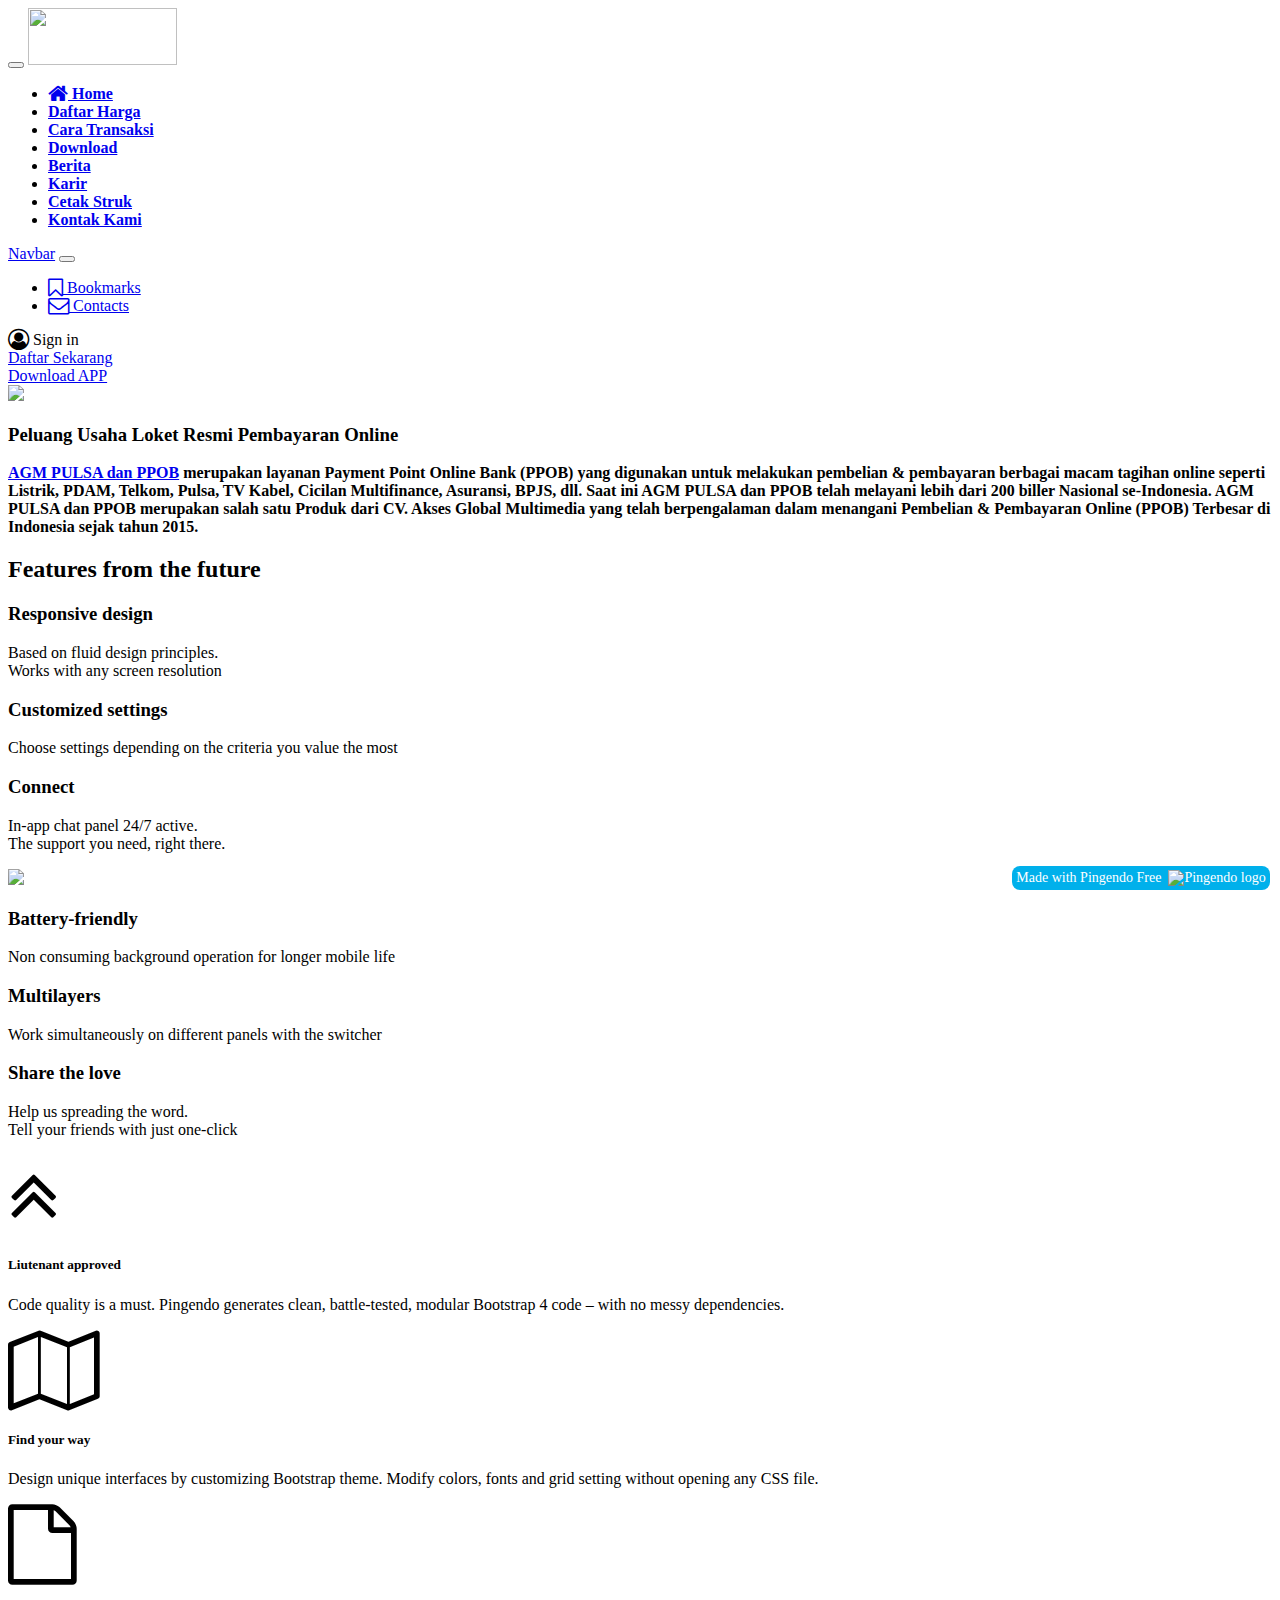
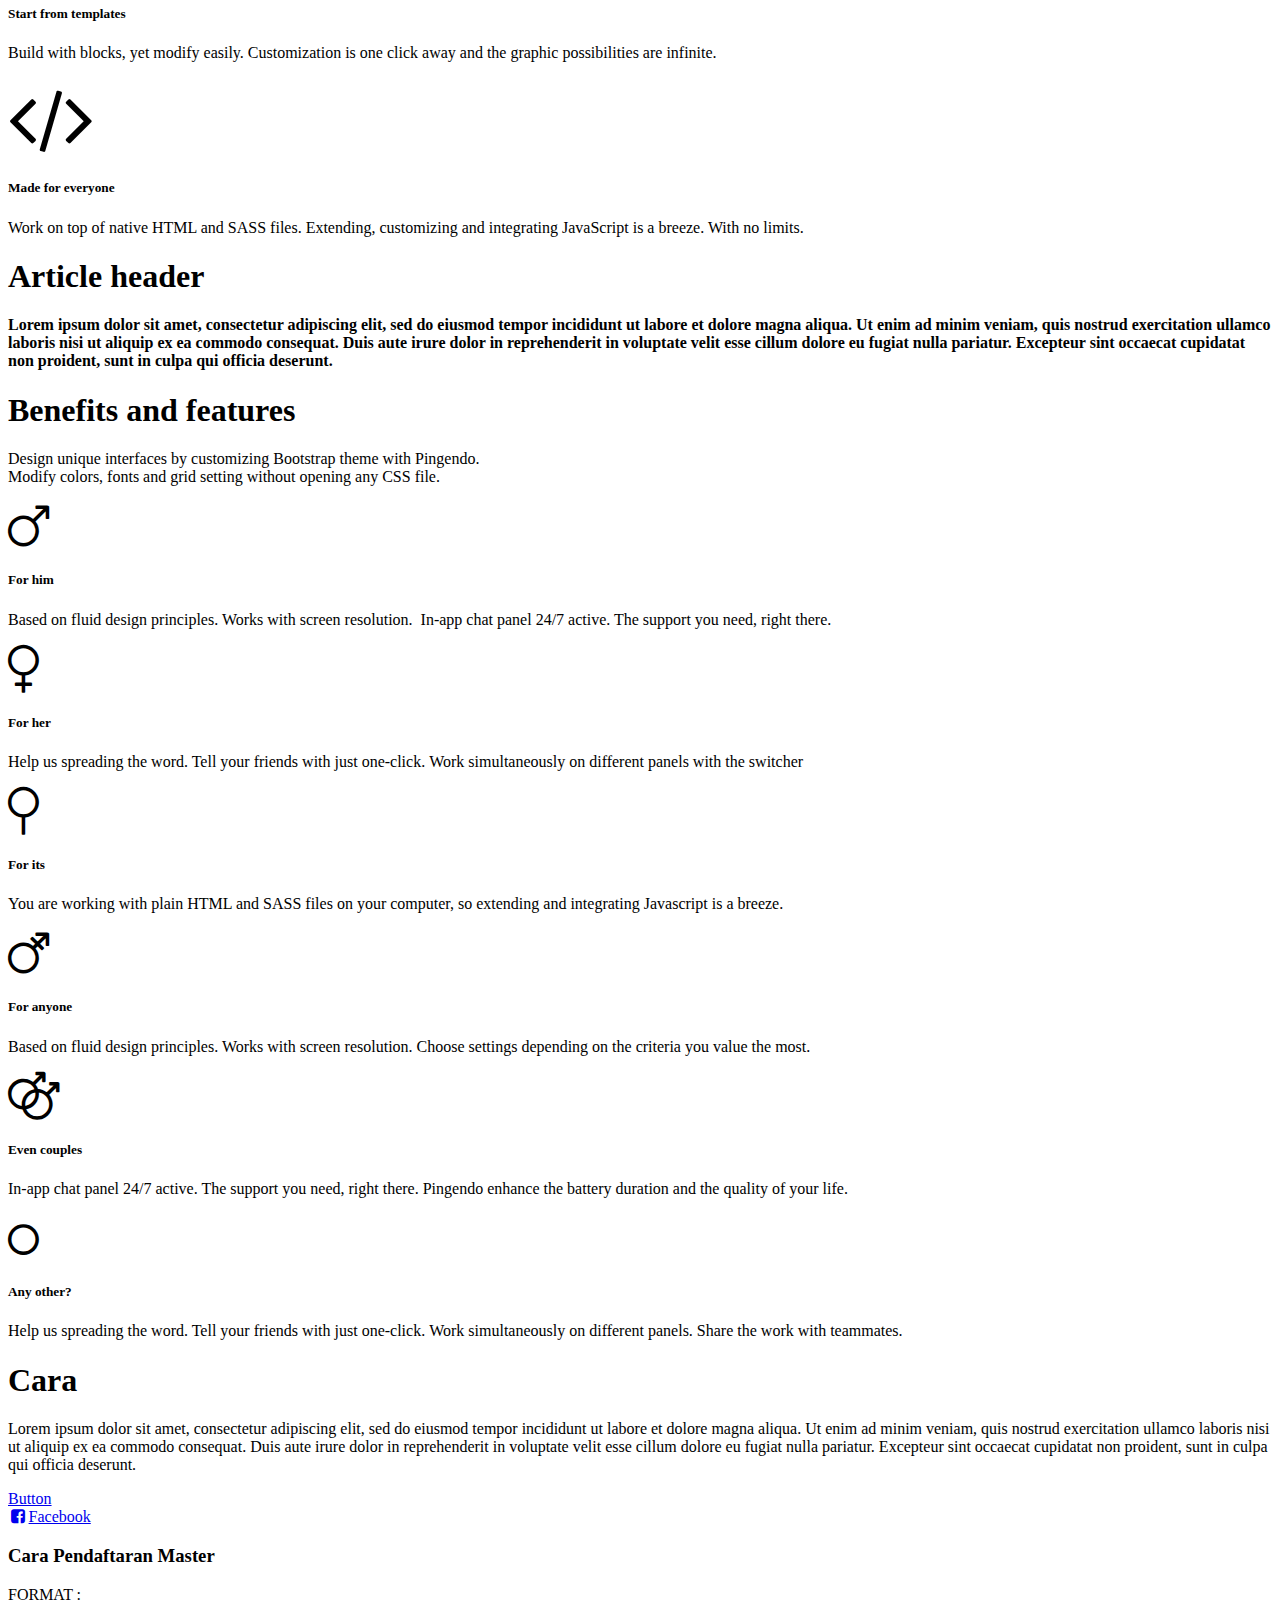
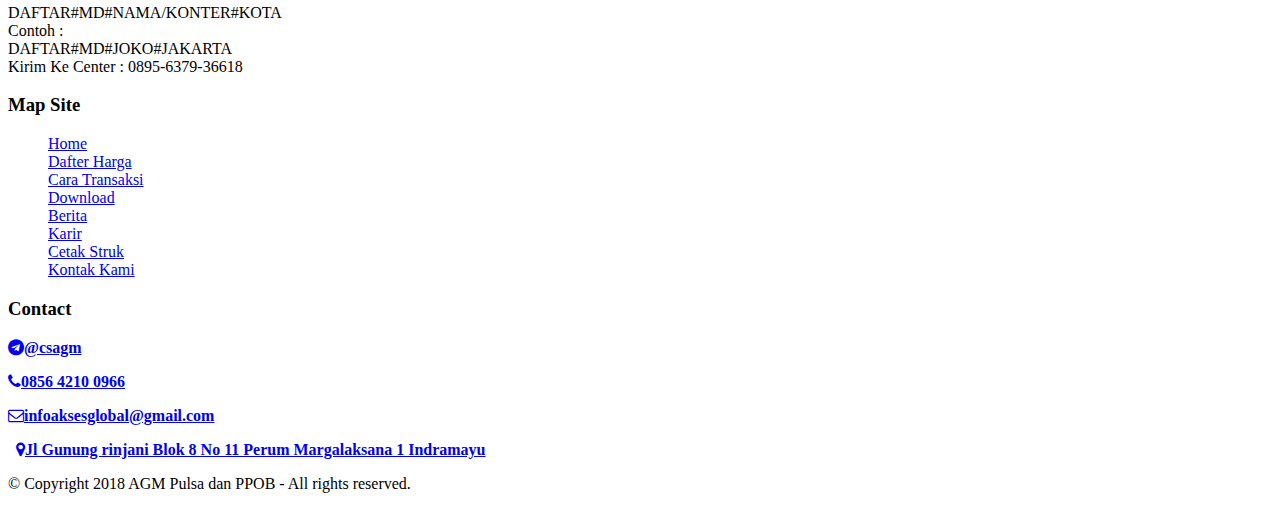
==== index.html @ 36086adc "Add files via upload" ====
<!DOCTYPE html>
<html>

<head>
  <meta charset="utf-8">
  <meta name="viewport" content="width=device-width, initial-scale=1">
  <link rel="stylesheet" href="https://cdnjs.cloudflare.com/ajax/libs/font-awesome/4.7.0/css/font-awesome.min.css" type="text/css">
  <link rel="stylesheet" href="theme.css" type="text/css">
  <link rel="icon" href="upload/favicon.ico">
  <title>AGM Pulsa dan PPOB | Agen Pulsa dan PPOB Murah Harga H2H</title>
  <meta name="keywords" content="agm pulsa dan ppob,multi chip,peluang usaha"> </head>

<body>
  <nav class="navbar navbar-expand-md bg-secondary border fixed-top navbar-dark">
    <div class="container">
      <button class="navbar-toggler navbar-toggler-right" type="button" data-toggle="collapse" data-target="#navbarSupportedContent">
        <span class="navbar-toggler-icon"></span>
      </button>
      <a class="navbar-brand" href="index.html">
        <img src="upload/logo.png" width="149" height="57" class="d-inline-block align-top" alt=""> </a>
      <div class="collapse navbar-collapse justify-content-start" id="navbarSupportedContent">
        <ul class="navbar-nav ml-auto p-2">
          <b>
            <li class="nav-item">
              <a class="nav-link text-white" href="index.html">
                <i class="fa fa-home fa-lg"></i>
                <b>Home</b>
              </a>
            </li>
          </b>
          <b>
            <li class="nav-item">
              <a class="nav-link " href="#">
                <b>Daftar Harga</b>
              </a>
            </li>
          </b>
          <b>
            <li class="nav-item">
              <a class="nav-link" href="#">
                <b>Cara Transaksi</b>
              </a>
            </li>
          </b>
          <b>
            <li class="nav-item">
              <a class="nav-link" href="#">
                <b>Download</b>
              </a>
            </li>
          </b>
          <b>
            <li class="nav-item">
              <a class="nav-link" href="#">
                <b>Berita</b>
              </a>
            </li>
          </b>
          <b>
            <li class="nav-item">
              <a class="nav-link" href="#">
                <b>Karir</b>
              </a>
            </li>
          </b>
          <b>
            <li class="nav-item">
              <a class="nav-link" href="#">
                <b>Cetak Struk</b>
              </a>
            </li>
          </b>
          <b>
            <li class="nav-item">
              <a class="nav-link" href="#">
                <b>Kontak Kami</b>
              </a>
            </li>
          </b>
        </ul>
      </div>
    </div>
  </nav>
  <nav class="navbar navbar-expand-md bg-primary navbar-dark">
    <div class="container">
      <a class="navbar-brand" href="#">Navbar</a>
      <button class="navbar-toggler navbar-toggler-right" type="button" data-toggle="collapse" data-target="#navbar2SupportedContent">
        <span class="navbar-toggler-icon"></span>
      </button>
      <div class="collapse navbar-collapse text-center justify-content-end" id="navbar2SupportedContent">
        <ul class="navbar-nav">
          <li class="nav-item">
            <a class="nav-link" href="#">
              <i class="fa d-inline fa-lg fa-bookmark-o"></i> Bookmarks</a>
          </li>
          <li class="nav-item">
            <a class="nav-link" href="#">
              <i class="fa d-inline fa-lg fa-envelope-o"></i> Contacts</a>
          </li>
        </ul>
        <a class="btn navbar-btn btn-primary ml-2 text-white">
          <i class="fa d-inline fa-lg fa-user-circle-o"></i> Sign in</a>
      </div>
    </div>
  </nav>
  <div class="text-center h-50 w-100 p-5" style="background-image: url('upload/cover_event.jpg'); background-position:left center; background-size:cover;background-repeat:repeat-y;"></div>
  <div class="py-5">
    <div class="container">
      <div class="row">
        <div class="col-md-6 p-2">
          <a href="#" class="btn btn-secondary w-100 mx-auto btn-lg">Daftar Sekarang</a>
        </div>
        <div class="col-md-6 p-2">
          <a href="#" class="btn btn-lg btn-primary w-100 mx-auto">Download APP</a>
        </div>
      </div>
    </div>
  </div>
  <div class="py-5">
    <div class="container">
      <div class="row">
        <div class="col-md-5 order-2 order-md-1">
          <img class="img-fluid d-block" src="upload/agm_pulsa.jpg"> </div>
        <div class="col-md-7 order-1 order-md-2">
          <h3 class="text-secondary">
            <b>
              <b> Peluang Usaha Loket Resmi Pembayaran Online</b>
            </b>
          </h3>
          <p class="my-3">
            <b class="">
              <b>
                <a href="index.html">AGM PULSA dan PPOB</a>
              </b> merupakan layanan Payment Point Online Bank (PPOB) yang digunakan untuk melakukan pembelian &amp; pembayaran berbagai macam tagihan online seperti Listrik, PDAM, Telkom, Pulsa, TV Kabel, Cicilan Multifinance, Asuransi, BPJS, dll. Saat ini
              AGM PULSA dan PPOB telah melayani lebih dari 200 biller Nasional se-Indonesia. AGM PULSA dan PPOB merupakan salah satu Produk dari CV. Akses Global Multimedia yang telah berpengalaman dalam menangani Pembelian &amp; Pembayaran Online (PPOB)
              Terbesar di Indonesia sejak tahun 2015.</b>
          </p>
        </div>
      </div>
    </div>
  </div>
  <div class="py-5 bg-light">
    <div class="container">
      <div class="row">
        <div class="col-md-12 text-center">
          <h2 class="pb-4 text-secondary">
            <b>Features from the future</b>
          </h2>
        </div>
      </div>
      <div class="row">
        <div class="align-self-center text-md-right text-center col-md-4">
          <h3 class="text-primary">Responsive design</h3>
          <p class="mb-5">Based on fluid design principles.
            <br>Works with any screen resolution</p>
          <h3 class="text-primary">Customized settings</h3>
          <p class="mb-5">Choose settings depending on the criteria you value the most</p>
          <h3 class="text-primary">Connect</h3>
          <p class="">In-app chat panel 24/7 active.
            <br>The support you need, right there.</p>
        </div>
        <div class="my-3 col-md-4">
          <img class="img-fluid d-block ml-1 mx-auto" src="upload/iphone_features.png"> </div>
        <div class="align-self-center text-md-left text-center col-md-4">
          <h3 class="text-primary">Battery-friendly</h3>
          <p class="mb-5">Non consuming background operation for longer mobile life</p>
          <h3 class="text-primary">Multilayers</h3>
          <p class="mb-5">Work simultaneously on different panels with the switcher</p>
          <h3 class="text-primary">Share the love</h3>
          <p>Help us spreading the word.
            <br>Tell your friends with just one-click</p>
        </div>
      </div>
    </div>
  </div>
  <div class="py-5 bg-light">
    <div class="container">
      <div class="row">
        <div class="py-5 col-md-6">
          <div class="row">
            <div class="text-center col-4">
              <i class="d-block mx-auto fa fa-5x fa-angle-double-up"></i>
            </div>
            <div class="col-8">
              <h5 class="mb-3 text-primary">
                <b>Liutenant approved</b>
              </h5>
              <p class="my-1">Code quality is a must. Pingendo generates clean, battle-tested, modular Bootstrap 4 code – with no messy dependencies. </p>
            </div>
          </div>
        </div>
        <div class="py-5 col-md-6">
          <div class="row">
            <div class="text-center col-4">
              <i class="d-block mx-auto fa fa-5x fa-map-o"></i>
            </div>
            <div class="col-8">
              <h5 class="mb-3 text-primary">
                <b>Find your way</b>
              </h5>
              <p class="my-1">Design unique interfaces by customizing Bootstrap theme. Modify colors, fonts and grid setting without opening any CSS file. </p>
            </div>
          </div>
        </div>
      </div>
      <div class="row">
        <div class="py-5 col-md-6">
          <div class="row">
            <div class="text-center col-4">
              <i class="d-block mx-auto fa fa-5x fa-file-o"></i>
            </div>
            <div class="col-8">
              <h5 class="mb-3 text-primary">
                <b>Start from templates</b>
              </h5>
              <p class="my-1">Build with blocks, yet modify easily. Customization is one click away and the graphic possibilities are infinite. </p>
            </div>
          </div>
        </div>
        <div class="py-5 col-md-6">
          <div class="row">
            <div class="text-center col-4">
              <i class="d-block mx-auto fa fa-5x fa-code"></i>
            </div>
            <div class="col-8">
              <h5 class="mb-3 text-primary">
                <b>Made for everyone</b>
              </h5>
              <p class="my-1">Work on top of native HTML and SASS files. Extending, customizing and integrating JavaScript is a breeze. With no limits. </p>
            </div>
          </div>
        </div>
      </div>
    </div>
  </div>
  <div class="py-5 text-center text-dark" style="background-size:cover;background-image: url('upload/cover_event.jpg');background-position:left bottom;">
    <div class="container">
      <div class="row">
        <div class="col-md-12">
          <div class="row">
            <div class="col-md-12">
              <h1 class="text-capitalize text-white">
                <b>Article header</b>
              </h1>
              <p class="text-white">
                <b>Lorem ipsum dolor sit amet, consectetur adipiscing elit, sed do eiusmod tempor incididunt ut labore et dolore magna aliqua. Ut enim ad minim veniam, quis nostrud exercitation ullamco laboris nisi ut aliquip ex ea commodo consequat. Duis
                  aute irure dolor in reprehenderit in voluptate velit esse cillum dolore eu fugiat nulla pariatur. Excepteur sint occaecat cupidatat non proident, sunt in culpa qui officia deserunt.</b>
              </p>
            </div>
          </div>
        </div>
      </div>
    </div>
  </div>
  <div class="py-5 bg-light">
    <div class="container">
      <div class="row text-center">
        <div class="col-md-12">
          <h1 class="mb-4 text-primary">Benefits and features</h1>
          <p class="lead">Design unique interfaces by customizing Bootstrap theme with Pingendo.
            <br>Modify colors, fonts and grid setting without opening any CSS file.</p>
          <div class="row text-left mt-5">
            <div class="col-md-4 my-3">
              <div class="row mb-3">
                <div class="text-center col-2">
                  <i class="d-block mx-auto fa fa-3x fa-mars"></i>
                </div>
                <div class="align-self-center col-10">
                  <h5 class="text-secondary">
                    <b>For him</b>
                  </h5>
                </div>
              </div>
              <p>Based on fluid design principles. Works with screen resolution. &nbsp;In-app chat panel 24/7 active. The support you need, right there.</p>
            </div>
            <div class="col-md-4 my-3">
              <div class="row mb-3">
                <div class="text-center col-2">
                  <i class="d-block mx-auto fa fa-3x fa-venus"></i>
                </div>
                <div class="align-self-center col-10">
                  <h5 class="text-secondary">
                    <b>For her</b>
                  </h5>
                </div>
              </div>
              <p>Help us spreading the word. Tell your friends with just one-click.&nbsp;Work simultaneously on different panels with the switcher</p>
            </div>
            <div class="col-md-4 my-3">
              <div class="row mb-3">
                <div class="text-center col-2">
                  <i class="d-block mx-auto fa fa-3x fa-neuter"></i>
                </div>
                <div class="align-self-center col-10">
                  <h5 class="text-secondary">
                    <b>For its</b>
                  </h5>
                </div>
              </div>
              <p>You are working with plain HTML and SASS files on your computer, so extending and integrating Javascript is a breeze.</p>
            </div>
            <div class="col-md-4 my-3">
              <div class="row mb-3">
                <div class="text-center col-2">
                  <i class="d-block mx-auto fa fa-3x fa-mars-stroke"></i>
                </div>
                <div class="align-self-center col-10">
                  <h5 class="text-secondary">
                    <b>For anyone</b>
                  </h5>
                </div>
              </div>
              <p>Based on fluid design principles. Works with screen resolution.&nbsp;Choose settings depending on the criteria you value the most.</p>
            </div>
            <div class="col-md-4 my-3">
              <div class="row mb-3">
                <div class="text-center col-2">
                  <i class="d-block mx-auto fa fa-3x fa-mars-double"></i>
                </div>
                <div class="align-self-center col-10">
                  <h5 class="text-secondary">
                    <b>Even couples</b>
                  </h5>
                </div>
              </div>
              <p>In-app chat panel 24/7 active. The support you need, right there. Pingendo enhance the battery duration and the quality of your life.&nbsp;</p>
            </div>
            <div class="col-md-4 my-3">
              <div class="row mb-3">
                <div class="text-center col-2">
                  <i class="d-block mx-auto fa fa-3x fa-genderless"></i>
                </div>
                <div class="align-self-center col-10">
                  <h5 class="text-secondary">
                    <b>Any other?</b>
                  </h5>
                </div>
              </div>
              <p>Help us spreading the word. Tell your friends with just one-click.&nbsp;Work simultaneously on different panels. Share the work with teammates.</p>
            </div>
          </div>
        </div>
      </div>
    </div>
  </div>
  <div class="py-5 text-center bg-hitamdasar">
    <div class="container">
      <div class="row">
        <div class="col-md-12">
          <div class="row">
            <div class="col-md-12">
              <h1 class="text-light">Cara&nbsp;</h1>
              <p class="text-light">Lorem ipsum dolor sit amet, consectetur adipiscing elit, sed do eiusmod tempor incididunt ut labore et dolore magna aliqua. Ut enim ad minim veniam, quis nostrud exercitation ullamco laboris nisi ut aliquip ex ea commodo consequat. Duis
                aute irure dolor in reprehenderit in voluptate velit esse cillum dolore eu fugiat nulla pariatur. Excepteur sint occaecat cupidatat non proident, sunt in culpa qui officia deserunt.</p>
              <div class="col-md-12">
                <a href="#" class="btn btn-outline-primary">Button</a>
              </div>
            </div>
          </div>
          <div class="row">
            <div class="">
              <a class="btn btn-secondary" href="#">
                <i class="fa fa-fw fa-facebook-square"></i>Facebook </a>
            </div>
            <div class="col-md-3"></div>
            <div class="col-md-3"></div>
            <div class="col-md-3"></div>
          </div>
        </div>
      </div>
    </div>
  </div>
  <div class="bg-hitamdasar">
    <div class="container">
      <div class="row">
        <div class="p-4 col-md-4">
          <h3 class="mb-4 text-white" contenteditable="true">
            <b>Cara Pendaftaran Master</b>
          </h3>
          <p class="text-white">
            <sp>FORMAT :&nbsp;
              <br>DAFTAR#MD#NAMA/KONTER#KOTA&nbsp;
              <br>Contoh :
              <br>DAFTAR#MD#JOKO#JAKARTA&nbsp;
              <br>Kirim Ke Center : 0895-6379-36618</sp>
          </p>
        </div>
        <div class="col-md-4 p-4">
          <h3 class="mb-4 text-white" contenteditable="true">
            <b>Map Site</b>
          </h3>
          <ul class="list-unstyled">
            <a href="index.html" class="text-white">Home</a>
            <br>
            <a href="#" class="text-white">Dafter Harga</a>
            <br>
            <a href="#" class="text-white">Cara Transaksi</a>
            <br>
            <a href="#" class="text-white">Download</a>
            <br>
            <a href="#" class="text-white">Berita</a>
            <br>
            <a href="#" class="text-white">Karir</a>
            <br>
            <a href="#" class="text-white">Cetak Struk</a>
            <br>
            <a href="#" class="text-white">Kontak Kami</a>
            <br> </ul>
        </div>
        <div class="p-4 col-md-4">
          <h3 class="mb-4" contenteditable="true">
            <b>Contact</b>
          </h3>
          <p>
            <a href="https://telegram.me/csagm" class="text-white" target="_blank">
              <b>
                <i class="fa d-inline mr-3 text-secondary fa-telegram"></i>@csagm</b>
            </a>
          </p>
          <p>
            <b>
              <a href="tel:+6285642100966" class="text-white">
                <i class="fa d-inline mr-3 text-secondary fa-phone"></i>0856 4210 0966</a>
            </b>
          </p>
          <p>
            <b>
              <a href="mailto:infoaksesglobal@gmail.com" class="text-white">
                <i class="fa d-inline mr-3 text-secondary fa-envelope-o"></i>infoaksesglobal@gmail.com</a>
            </b>
          </p>
          <p class="">
            <b>&nbsp;
              <a href="https://goo.gl/maps/ibp421n94d32" class="text-white" target="_blank">
                <i class="fa d-inline mr-3 fa-map-marker text-secondary"></i>Jl Gunung rinjani Blok 8 No 11 Perum Margalaksana 1 Indramayu</a>
            </b>
            <br> </p>
        </div>
      </div>
      <div class="row">
        <div class="col-md-12 mt-3">
          <p class="text-center text-white">© Copyright 2018 AGM Pulsa dan PPOB - All rights reserved. </p>
        </div>
      </div>
    </div>
  </div>
  <script src="https://code.jquery.com/jquery-3.2.1.slim.min.js" integrity="sha384-KJ3o2DKtIkvYIK3UENzmM7KCkRr/rE9/Qpg6aAZGJwFDMVNA/GpGFF93hXpG5KkN" crossorigin="anonymous"></script>
  <script src="https://cdnjs.cloudflare.com/ajax/libs/popper.js/1.12.9/umd/popper.min.js" integrity="sha384-ApNbgh9B+Y1QKtv3Rn7W3mgPxhU9K/ScQsAP7hUibX39j7fakFPskvXusvfa0b4Q" crossorigin="anonymous"></script>
  <script src="https://maxcdn.bootstrapcdn.com/bootstrap/4.0.0/js/bootstrap.min.js" integrity="sha384-JZR6Spejh4U02d8jOt6vLEHfe/JQGiRRSQQxSfFWpi1MquVdAyjUar5+76PVCmYl" crossorigin="anonymous"></script>
  <pingendo onclick="window.open('https://pingendo.com/', '_blank')" style="cursor:pointer;position: fixed;bottom: 10px;right:10px;padding:4px;background-color: #00b0eb;border-radius: 8px; width:250px;display:flex;flex-direction:row;align-items:center;justify-content:center;font-size:14px;color:white">Made with Pingendo Free&nbsp;&nbsp;
    <img src="https://pingendo.com/site-assets/Pingendo_logo_big.png" class="d-block" alt="Pingendo logo" height="16">
  </pingendo>
</body>

</html>
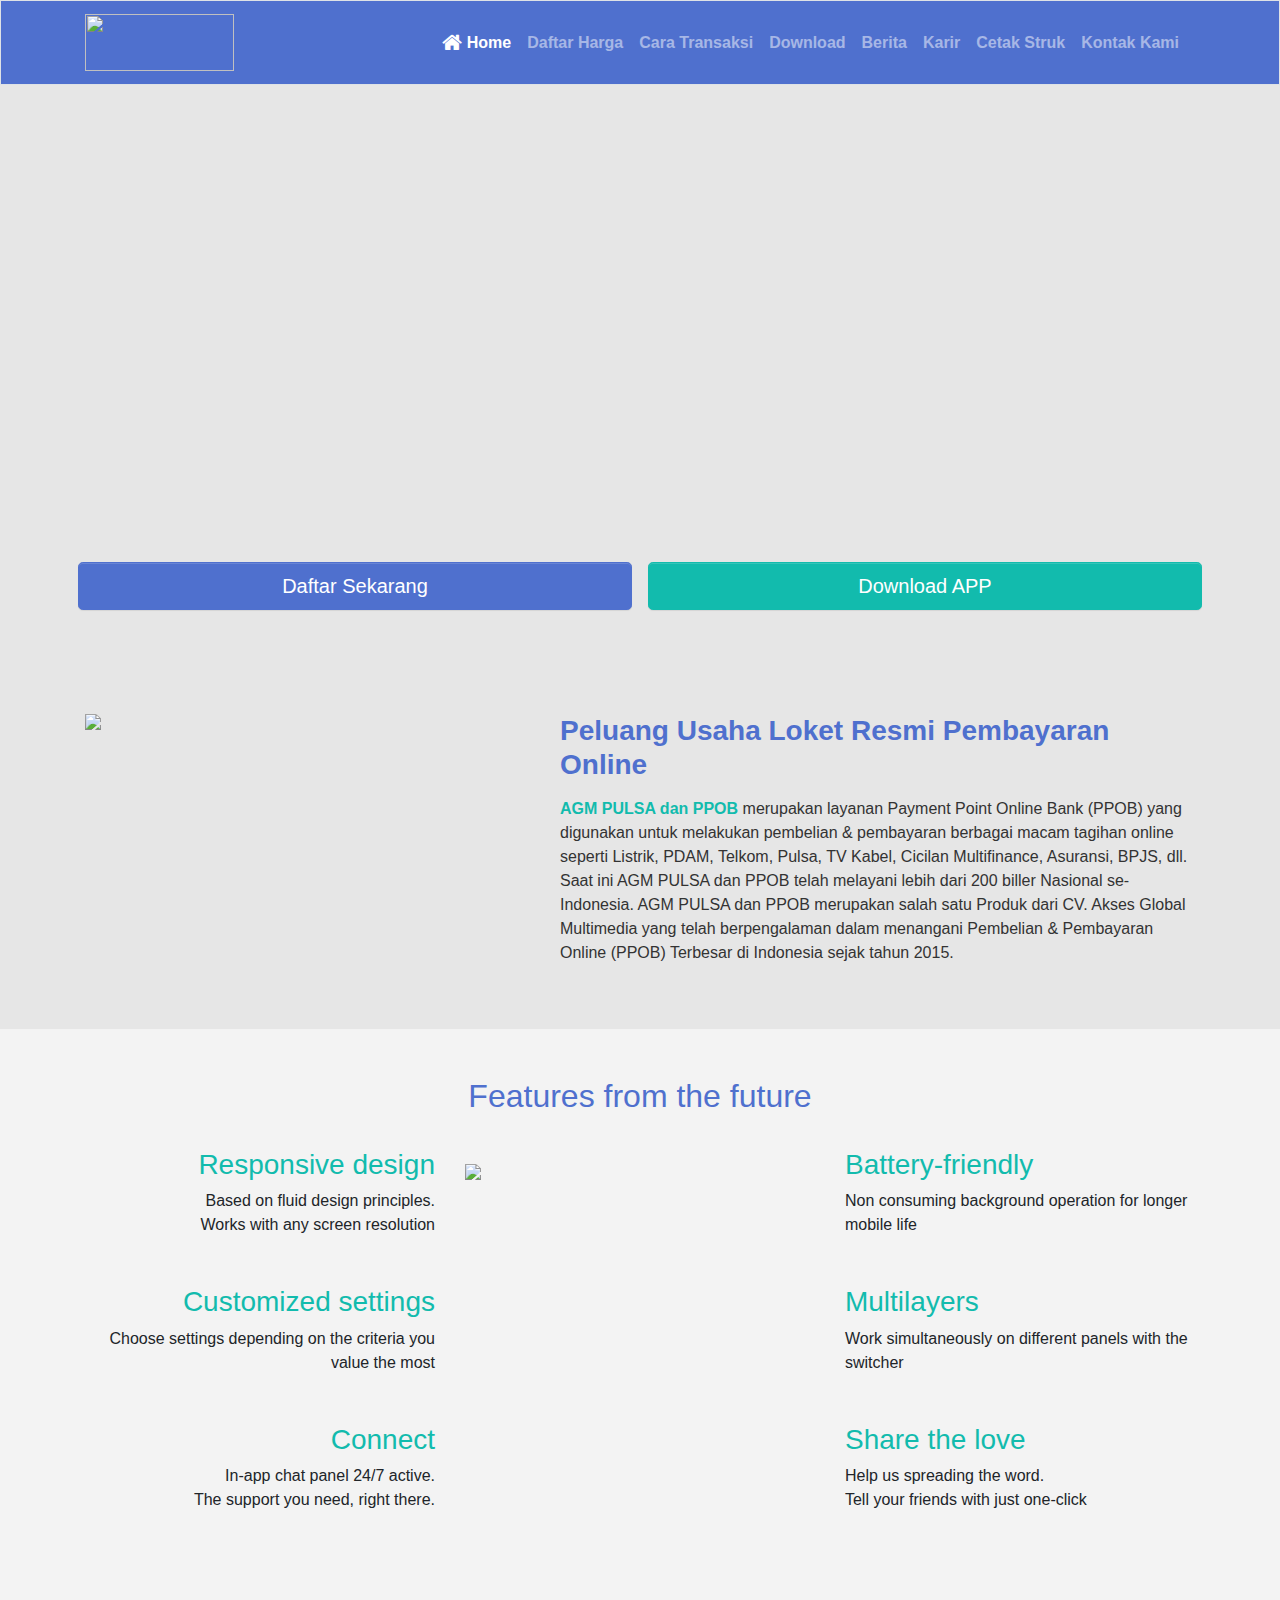
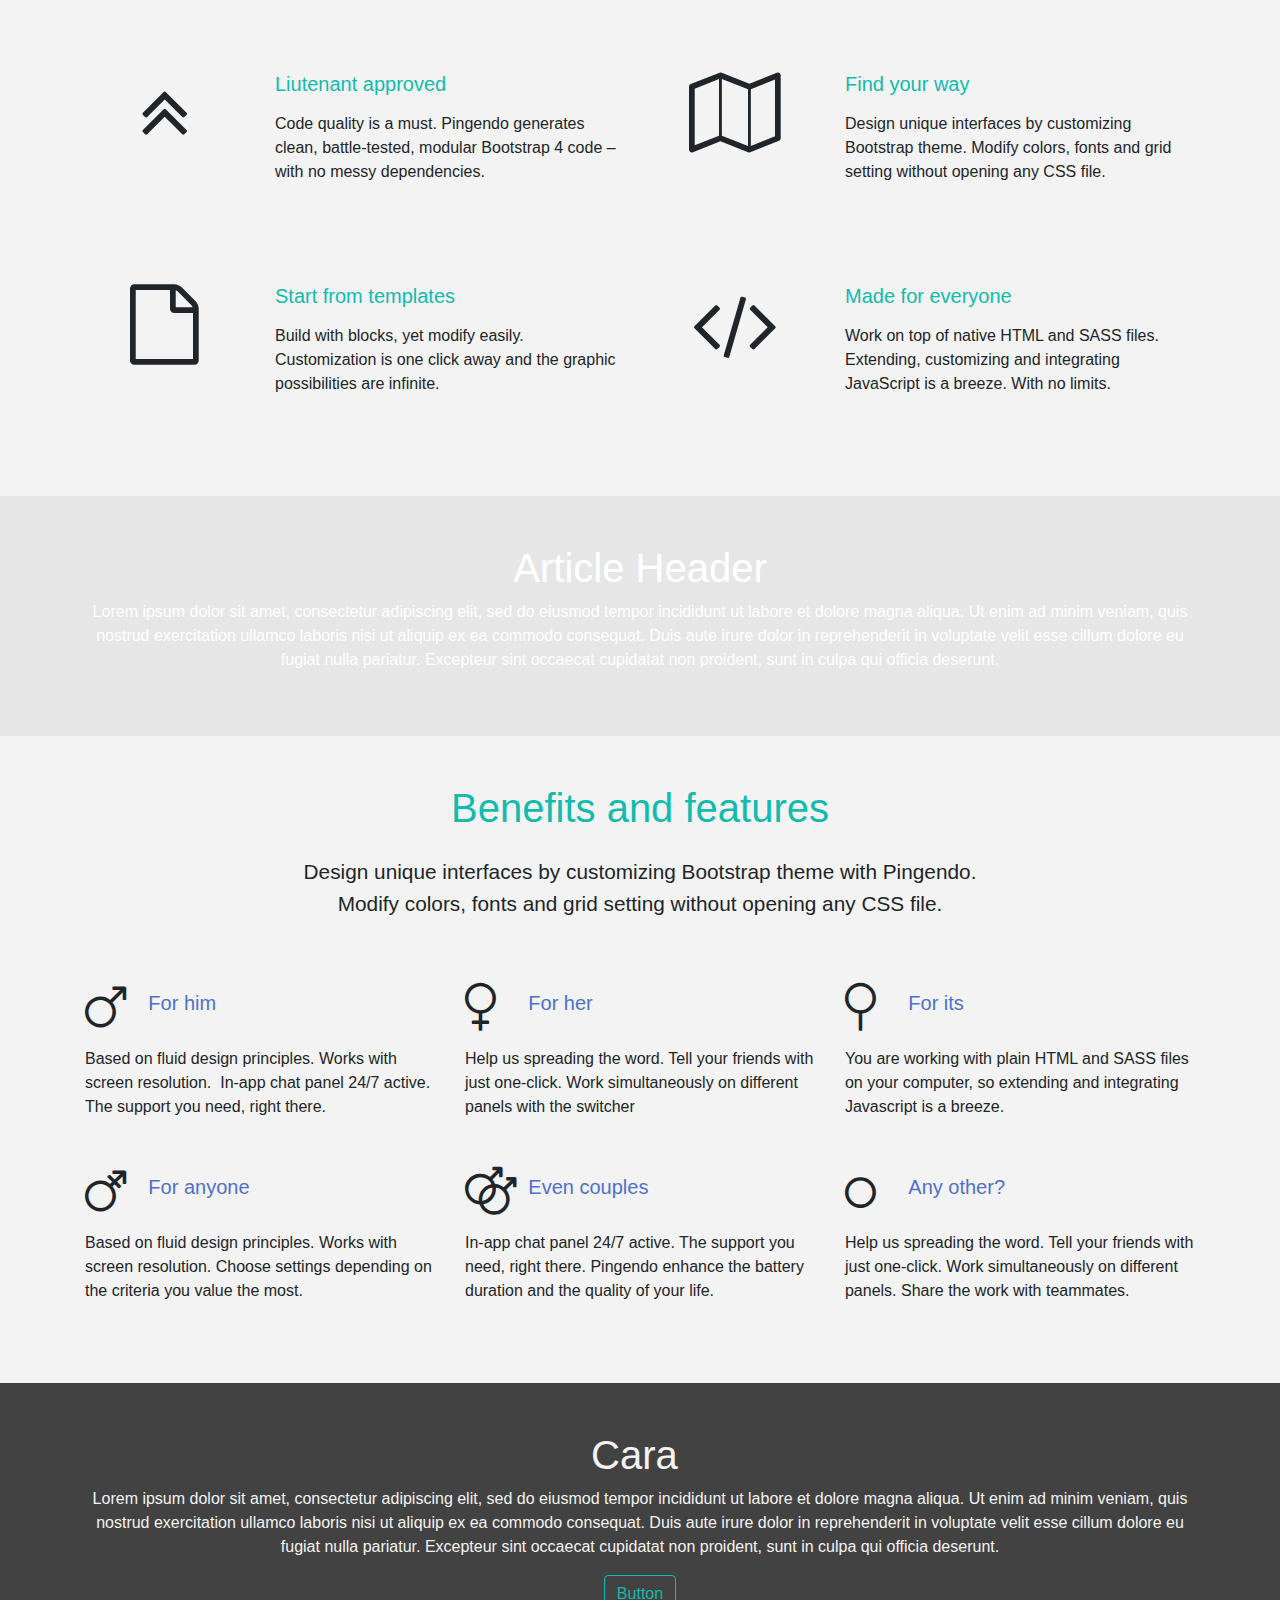
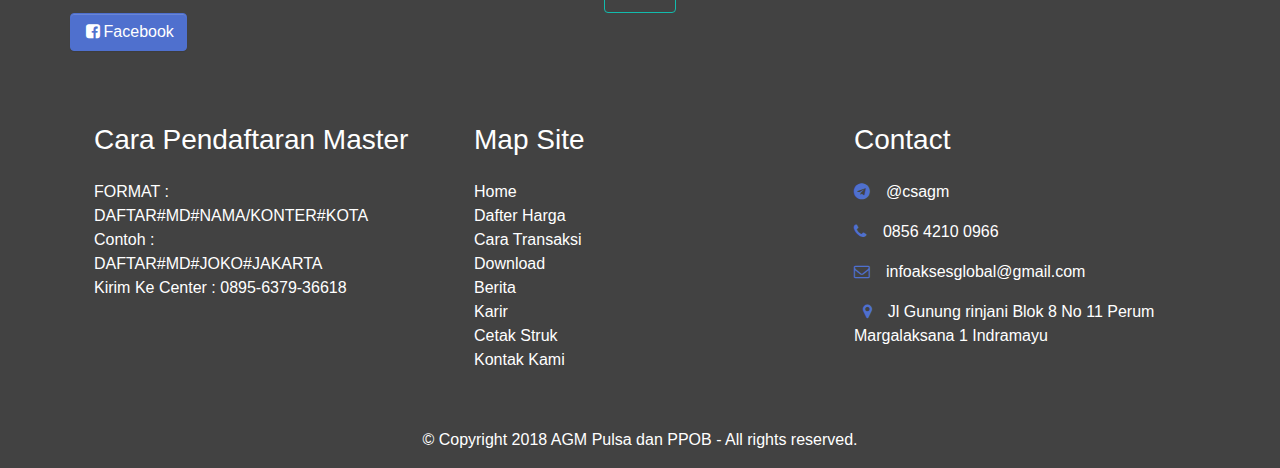
==== commit 6fa6f28b: "Update index.html" ====
--- a/index.html
+++ b/index.html
@@ -447,9 +447,6 @@
   <script src="https://code.jquery.com/jquery-3.2.1.slim.min.js" integrity="sha384-KJ3o2DKtIkvYIK3UENzmM7KCkRr/rE9/Qpg6aAZGJwFDMVNA/GpGFF93hXpG5KkN" crossorigin="anonymous"></script>
   <script src="https://cdnjs.cloudflare.com/ajax/libs/popper.js/1.12.9/umd/popper.min.js" integrity="sha384-ApNbgh9B+Y1QKtv3Rn7W3mgPxhU9K/ScQsAP7hUibX39j7fakFPskvXusvfa0b4Q" crossorigin="anonymous"></script>
   <script src="https://maxcdn.bootstrapcdn.com/bootstrap/4.0.0/js/bootstrap.min.js" integrity="sha384-JZR6Spejh4U02d8jOt6vLEHfe/JQGiRRSQQxSfFWpi1MquVdAyjUar5+76PVCmYl" crossorigin="anonymous"></script>
-  <pingendo onclick="window.open('https://pingendo.com/', '_blank')" style="cursor:pointer;position: fixed;bottom: 10px;right:10px;padding:4px;background-color: #00b0eb;border-radius: 8px; width:250px;display:flex;flex-direction:row;align-items:center;justify-content:center;font-size:14px;color:white">Made with Pingendo Free&nbsp;&nbsp;
-    <img src="https://pingendo.com/site-assets/Pingendo_logo_big.png" class="d-block" alt="Pingendo logo" height="16">
-  </pingendo>
 </body>
 
-</html>+</html>
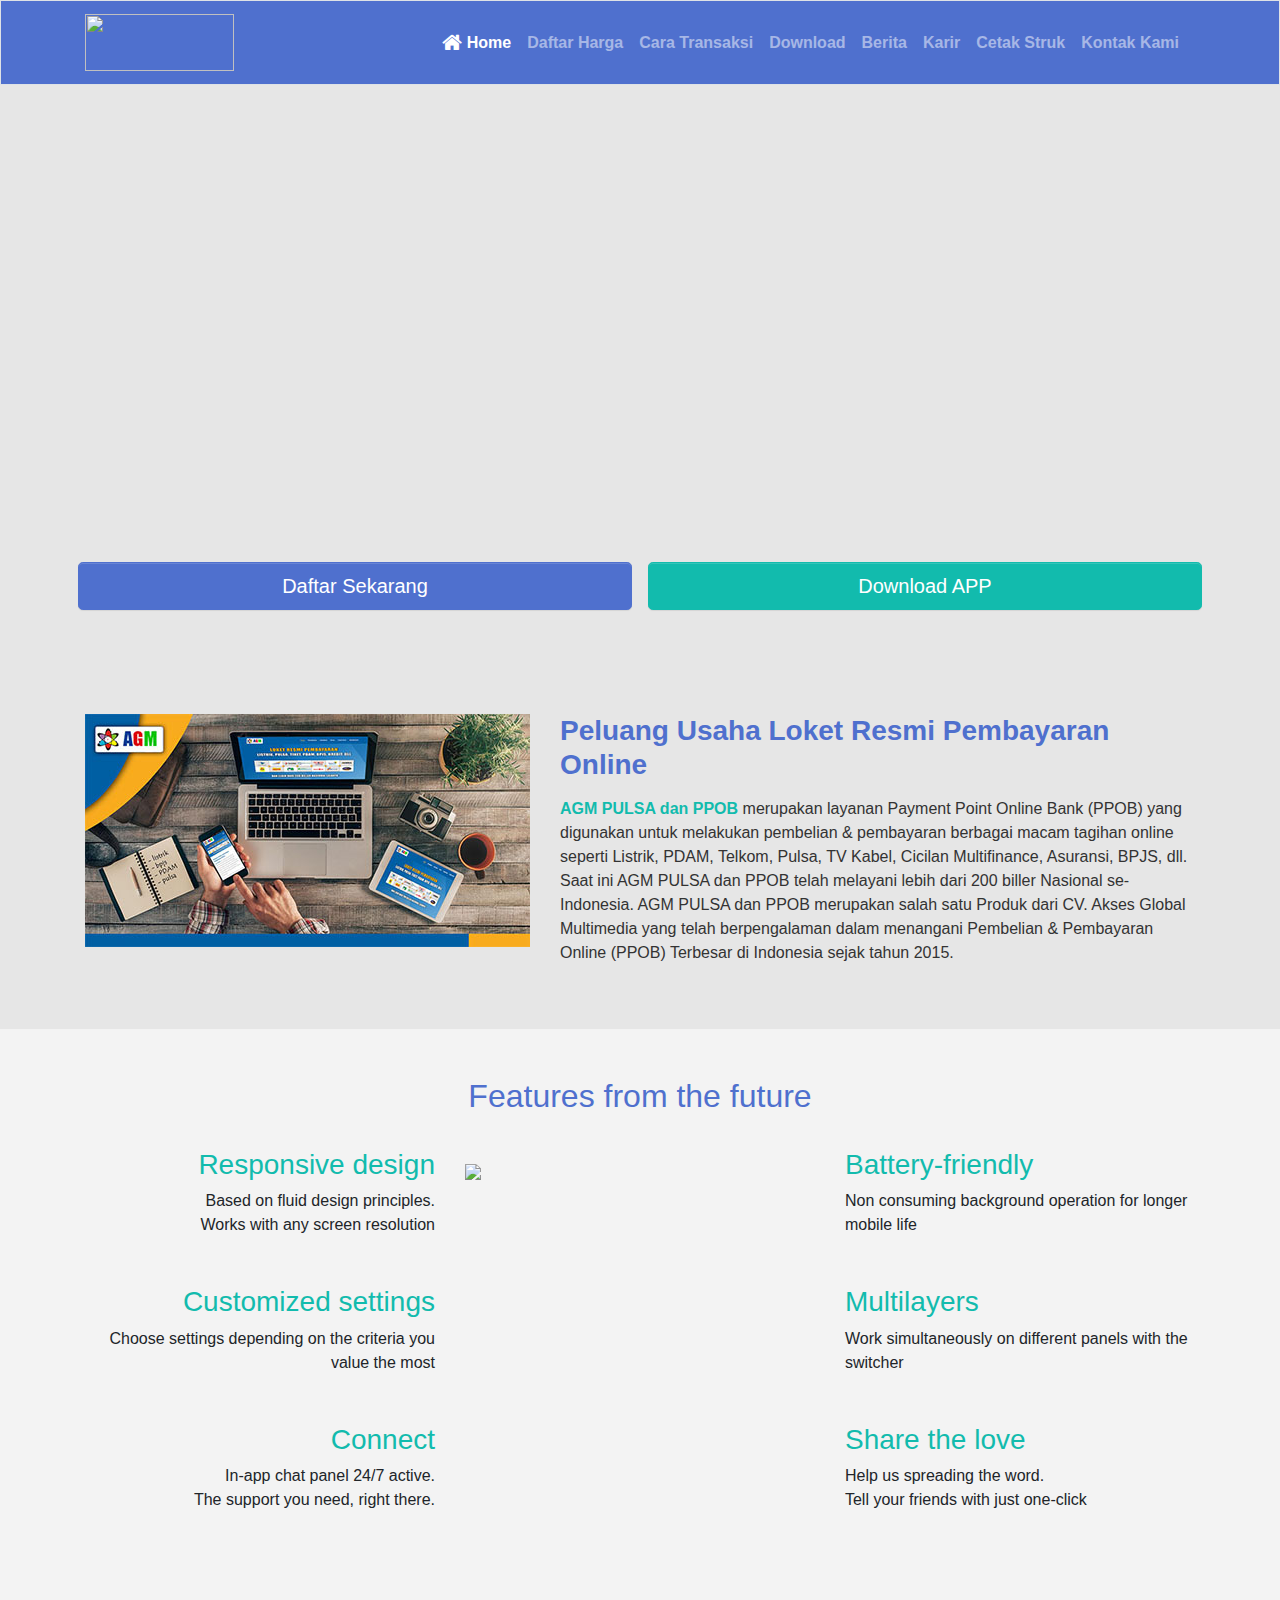
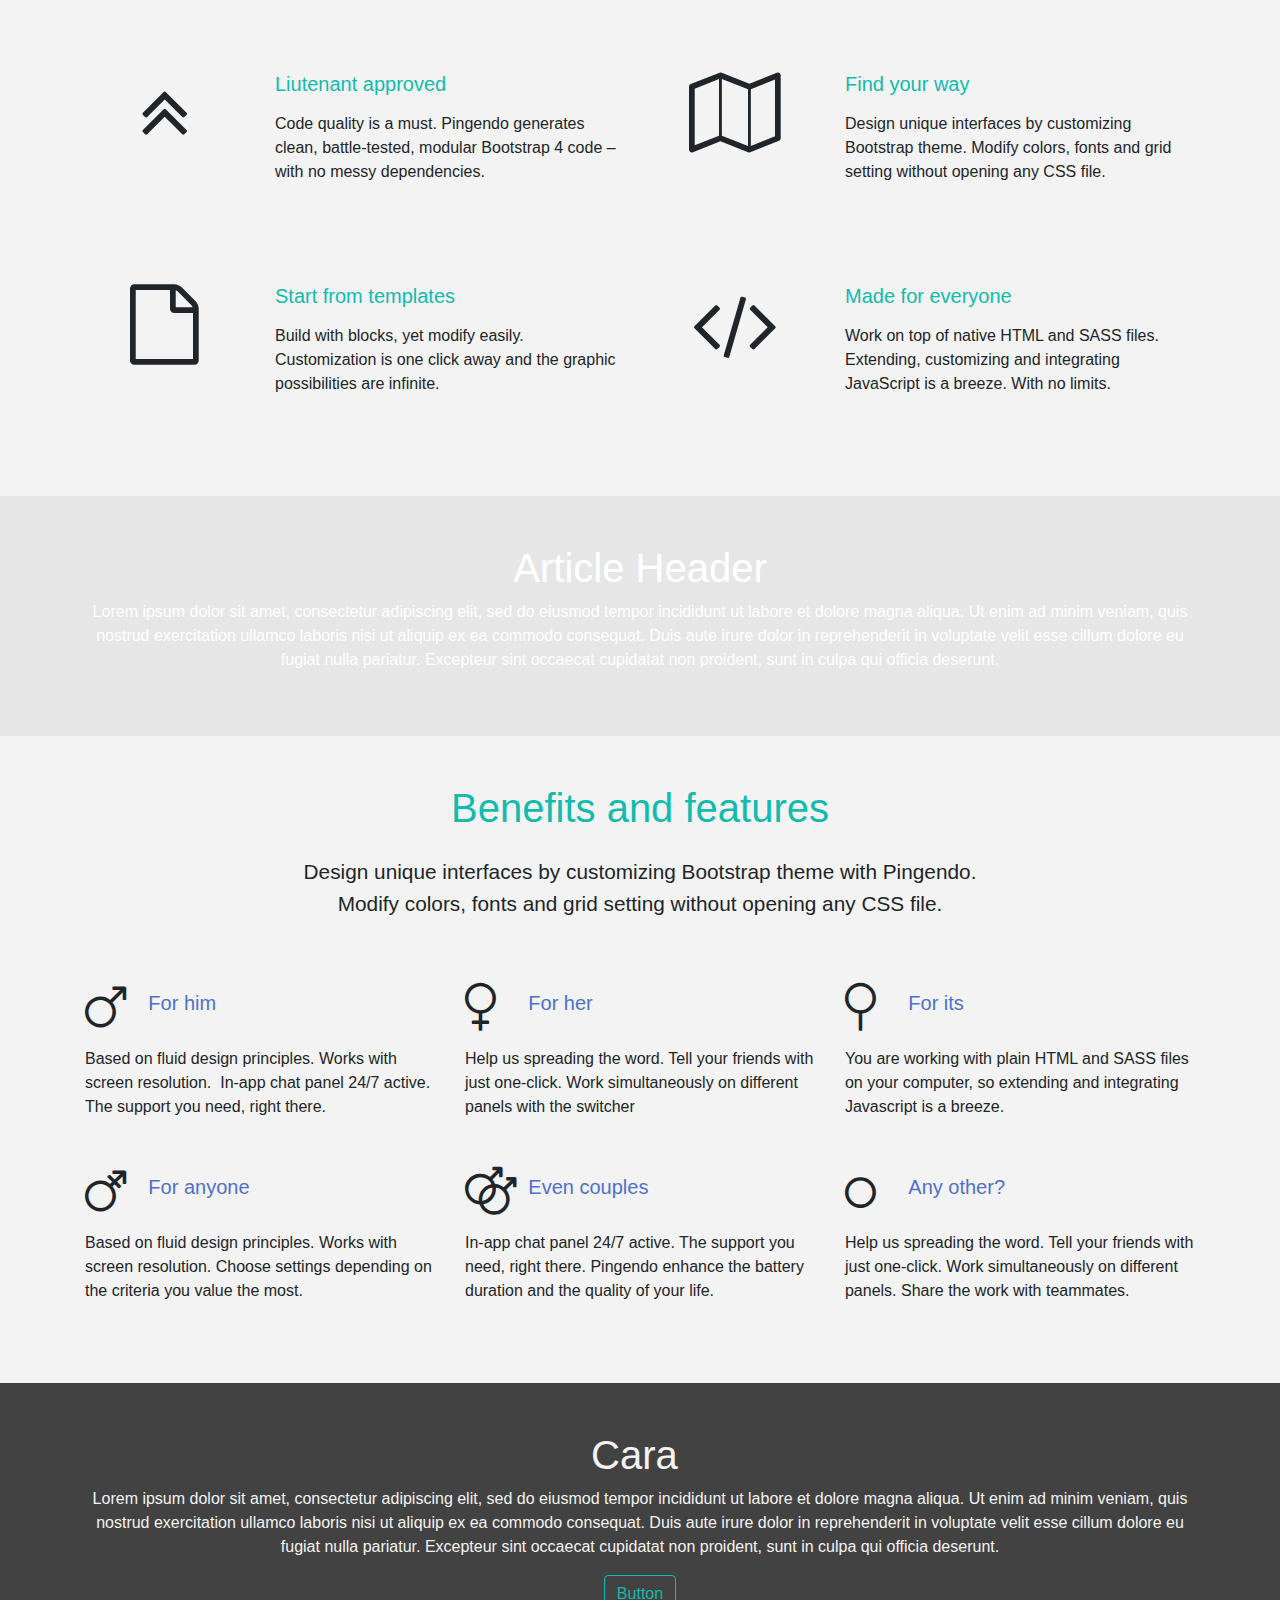
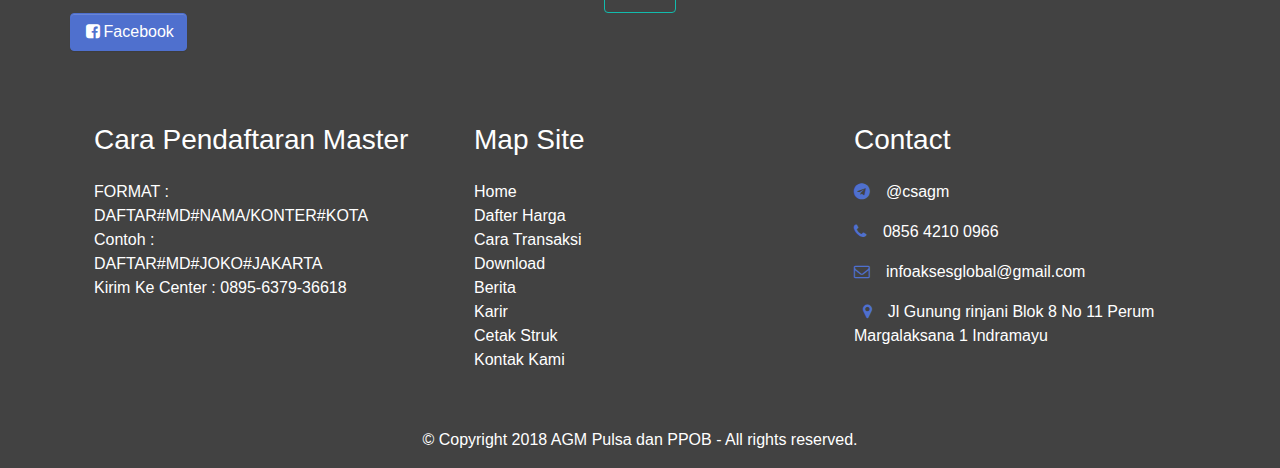
==== commit 31c689f9: "Add files via upload" ====
--- a/index.html
+++ b/index.html
@@ -1,452 +1,449 @@
 <!DOCTYPE html>
 <html>
-
 <head>
-  <meta charset="utf-8">
-  <meta name="viewport" content="width=device-width, initial-scale=1">
-  <link rel="stylesheet" href="https://cdnjs.cloudflare.com/ajax/libs/font-awesome/4.7.0/css/font-awesome.min.css" type="text/css">
-  <link rel="stylesheet" href="theme.css" type="text/css">
-  <link rel="icon" href="upload/favicon.ico">
-  <title>AGM Pulsa dan PPOB | Agen Pulsa dan PPOB Murah Harga H2H</title>
-  <meta name="keywords" content="agm pulsa dan ppob,multi chip,peluang usaha"> </head>
-
+<meta charset=utf-8>
+<meta name=viewport content="width=device-width, initial-scale=1">
+<link rel=stylesheet href="https://cdnjs.cloudflare.com/ajax/libs/font-awesome/4.7.0/css/font-awesome.min.css" type="text/css">
+<link rel=stylesheet href=theme.css type="text/css">
+<link rel=icon href="upload/favicon.ico">
+<title>AGM Pulsa dan PPOB | Agen Pulsa dan PPOB Murah Harga H2H</title>
+<meta name=keywords content="agm pulsa dan ppob,multi chip,peluang usaha"> </head>
 <body>
-  <nav class="navbar navbar-expand-md bg-secondary border fixed-top navbar-dark">
-    <div class="container">
-      <button class="navbar-toggler navbar-toggler-right" type="button" data-toggle="collapse" data-target="#navbarSupportedContent">
-        <span class="navbar-toggler-icon"></span>
-      </button>
-      <a class="navbar-brand" href="index.html">
-        <img src="upload/logo.png" width="149" height="57" class="d-inline-block align-top" alt=""> </a>
-      <div class="collapse navbar-collapse justify-content-start" id="navbarSupportedContent">
-        <ul class="navbar-nav ml-auto p-2">
-          <b>
-            <li class="nav-item">
-              <a class="nav-link text-white" href="index.html">
-                <i class="fa fa-home fa-lg"></i>
-                <b>Home</b>
-              </a>
-            </li>
-          </b>
-          <b>
-            <li class="nav-item">
-              <a class="nav-link " href="#">
-                <b>Daftar Harga</b>
-              </a>
-            </li>
-          </b>
-          <b>
-            <li class="nav-item">
-              <a class="nav-link" href="#">
-                <b>Cara Transaksi</b>
-              </a>
-            </li>
-          </b>
-          <b>
-            <li class="nav-item">
-              <a class="nav-link" href="#">
-                <b>Download</b>
-              </a>
-            </li>
-          </b>
-          <b>
-            <li class="nav-item">
-              <a class="nav-link" href="#">
-                <b>Berita</b>
-              </a>
-            </li>
-          </b>
-          <b>
-            <li class="nav-item">
-              <a class="nav-link" href="#">
-                <b>Karir</b>
-              </a>
-            </li>
-          </b>
-          <b>
-            <li class="nav-item">
-              <a class="nav-link" href="#">
-                <b>Cetak Struk</b>
-              </a>
-            </li>
-          </b>
-          <b>
-            <li class="nav-item">
-              <a class="nav-link" href="#">
-                <b>Kontak Kami</b>
-              </a>
-            </li>
-          </b>
-        </ul>
-      </div>
-    </div>
-  </nav>
-  <nav class="navbar navbar-expand-md bg-primary navbar-dark">
-    <div class="container">
-      <a class="navbar-brand" href="#">Navbar</a>
-      <button class="navbar-toggler navbar-toggler-right" type="button" data-toggle="collapse" data-target="#navbar2SupportedContent">
-        <span class="navbar-toggler-icon"></span>
-      </button>
-      <div class="collapse navbar-collapse text-center justify-content-end" id="navbar2SupportedContent">
-        <ul class="navbar-nav">
-          <li class="nav-item">
-            <a class="nav-link" href="#">
-              <i class="fa d-inline fa-lg fa-bookmark-o"></i> Bookmarks</a>
-          </li>
-          <li class="nav-item">
-            <a class="nav-link" href="#">
-              <i class="fa d-inline fa-lg fa-envelope-o"></i> Contacts</a>
-          </li>
-        </ul>
-        <a class="btn navbar-btn btn-primary ml-2 text-white">
-          <i class="fa d-inline fa-lg fa-user-circle-o"></i> Sign in</a>
-      </div>
-    </div>
-  </nav>
-  <div class="text-center h-50 w-100 p-5" style="background-image: url('upload/cover_event.jpg'); background-position:left center; background-size:cover;background-repeat:repeat-y;"></div>
-  <div class="py-5">
-    <div class="container">
-      <div class="row">
-        <div class="col-md-6 p-2">
-          <a href="#" class="btn btn-secondary w-100 mx-auto btn-lg">Daftar Sekarang</a>
-        </div>
-        <div class="col-md-6 p-2">
-          <a href="#" class="btn btn-lg btn-primary w-100 mx-auto">Download APP</a>
-        </div>
-      </div>
-    </div>
-  </div>
-  <div class="py-5">
-    <div class="container">
-      <div class="row">
-        <div class="col-md-5 order-2 order-md-1">
-          <img class="img-fluid d-block" src="upload/agm_pulsa.jpg"> </div>
-        <div class="col-md-7 order-1 order-md-2">
-          <h3 class="text-secondary">
-            <b>
-              <b> Peluang Usaha Loket Resmi Pembayaran Online</b>
-            </b>
-          </h3>
-          <p class="my-3">
-            <b class="">
-              <b>
-                <a href="index.html">AGM PULSA dan PPOB</a>
-              </b> merupakan layanan Payment Point Online Bank (PPOB) yang digunakan untuk melakukan pembelian &amp; pembayaran berbagai macam tagihan online seperti Listrik, PDAM, Telkom, Pulsa, TV Kabel, Cicilan Multifinance, Asuransi, BPJS, dll. Saat ini
-              AGM PULSA dan PPOB telah melayani lebih dari 200 biller Nasional se-Indonesia. AGM PULSA dan PPOB merupakan salah satu Produk dari CV. Akses Global Multimedia yang telah berpengalaman dalam menangani Pembelian &amp; Pembayaran Online (PPOB)
-              Terbesar di Indonesia sejak tahun 2015.</b>
-          </p>
-        </div>
-      </div>
-    </div>
-  </div>
-  <div class="py-5 bg-light">
-    <div class="container">
-      <div class="row">
-        <div class="col-md-12 text-center">
-          <h2 class="pb-4 text-secondary">
-            <b>Features from the future</b>
-          </h2>
-        </div>
-      </div>
-      <div class="row">
-        <div class="align-self-center text-md-right text-center col-md-4">
-          <h3 class="text-primary">Responsive design</h3>
-          <p class="mb-5">Based on fluid design principles.
-            <br>Works with any screen resolution</p>
-          <h3 class="text-primary">Customized settings</h3>
-          <p class="mb-5">Choose settings depending on the criteria you value the most</p>
-          <h3 class="text-primary">Connect</h3>
-          <p class="">In-app chat panel 24/7 active.
-            <br>The support you need, right there.</p>
-        </div>
-        <div class="my-3 col-md-4">
-          <img class="img-fluid d-block ml-1 mx-auto" src="upload/iphone_features.png"> </div>
-        <div class="align-self-center text-md-left text-center col-md-4">
-          <h3 class="text-primary">Battery-friendly</h3>
-          <p class="mb-5">Non consuming background operation for longer mobile life</p>
-          <h3 class="text-primary">Multilayers</h3>
-          <p class="mb-5">Work simultaneously on different panels with the switcher</p>
-          <h3 class="text-primary">Share the love</h3>
-          <p>Help us spreading the word.
-            <br>Tell your friends with just one-click</p>
-        </div>
-      </div>
-    </div>
-  </div>
-  <div class="py-5 bg-light">
-    <div class="container">
-      <div class="row">
-        <div class="py-5 col-md-6">
-          <div class="row">
-            <div class="text-center col-4">
-              <i class="d-block mx-auto fa fa-5x fa-angle-double-up"></i>
-            </div>
-            <div class="col-8">
-              <h5 class="mb-3 text-primary">
-                <b>Liutenant approved</b>
-              </h5>
-              <p class="my-1">Code quality is a must. Pingendo generates clean, battle-tested, modular Bootstrap 4 code – with no messy dependencies. </p>
-            </div>
-          </div>
-        </div>
-        <div class="py-5 col-md-6">
-          <div class="row">
-            <div class="text-center col-4">
-              <i class="d-block mx-auto fa fa-5x fa-map-o"></i>
-            </div>
-            <div class="col-8">
-              <h5 class="mb-3 text-primary">
-                <b>Find your way</b>
-              </h5>
-              <p class="my-1">Design unique interfaces by customizing Bootstrap theme. Modify colors, fonts and grid setting without opening any CSS file. </p>
-            </div>
-          </div>
-        </div>
-      </div>
-      <div class="row">
-        <div class="py-5 col-md-6">
-          <div class="row">
-            <div class="text-center col-4">
-              <i class="d-block mx-auto fa fa-5x fa-file-o"></i>
-            </div>
-            <div class="col-8">
-              <h5 class="mb-3 text-primary">
-                <b>Start from templates</b>
-              </h5>
-              <p class="my-1">Build with blocks, yet modify easily. Customization is one click away and the graphic possibilities are infinite. </p>
-            </div>
-          </div>
-        </div>
-        <div class="py-5 col-md-6">
-          <div class="row">
-            <div class="text-center col-4">
-              <i class="d-block mx-auto fa fa-5x fa-code"></i>
-            </div>
-            <div class="col-8">
-              <h5 class="mb-3 text-primary">
-                <b>Made for everyone</b>
-              </h5>
-              <p class="my-1">Work on top of native HTML and SASS files. Extending, customizing and integrating JavaScript is a breeze. With no limits. </p>
-            </div>
-          </div>
-        </div>
-      </div>
-    </div>
-  </div>
-  <div class="py-5 text-center text-dark" style="background-size:cover;background-image: url('upload/cover_event.jpg');background-position:left bottom;">
-    <div class="container">
-      <div class="row">
-        <div class="col-md-12">
-          <div class="row">
-            <div class="col-md-12">
-              <h1 class="text-capitalize text-white">
-                <b>Article header</b>
-              </h1>
-              <p class="text-white">
-                <b>Lorem ipsum dolor sit amet, consectetur adipiscing elit, sed do eiusmod tempor incididunt ut labore et dolore magna aliqua. Ut enim ad minim veniam, quis nostrud exercitation ullamco laboris nisi ut aliquip ex ea commodo consequat. Duis
-                  aute irure dolor in reprehenderit in voluptate velit esse cillum dolore eu fugiat nulla pariatur. Excepteur sint occaecat cupidatat non proident, sunt in culpa qui officia deserunt.</b>
-              </p>
-            </div>
-          </div>
-        </div>
-      </div>
-    </div>
-  </div>
-  <div class="py-5 bg-light">
-    <div class="container">
-      <div class="row text-center">
-        <div class="col-md-12">
-          <h1 class="mb-4 text-primary">Benefits and features</h1>
-          <p class="lead">Design unique interfaces by customizing Bootstrap theme with Pingendo.
-            <br>Modify colors, fonts and grid setting without opening any CSS file.</p>
-          <div class="row text-left mt-5">
-            <div class="col-md-4 my-3">
-              <div class="row mb-3">
-                <div class="text-center col-2">
-                  <i class="d-block mx-auto fa fa-3x fa-mars"></i>
-                </div>
-                <div class="align-self-center col-10">
-                  <h5 class="text-secondary">
-                    <b>For him</b>
-                  </h5>
-                </div>
-              </div>
-              <p>Based on fluid design principles. Works with screen resolution. &nbsp;In-app chat panel 24/7 active. The support you need, right there.</p>
-            </div>
-            <div class="col-md-4 my-3">
-              <div class="row mb-3">
-                <div class="text-center col-2">
-                  <i class="d-block mx-auto fa fa-3x fa-venus"></i>
-                </div>
-                <div class="align-self-center col-10">
-                  <h5 class="text-secondary">
-                    <b>For her</b>
-                  </h5>
-                </div>
-              </div>
-              <p>Help us spreading the word. Tell your friends with just one-click.&nbsp;Work simultaneously on different panels with the switcher</p>
-            </div>
-            <div class="col-md-4 my-3">
-              <div class="row mb-3">
-                <div class="text-center col-2">
-                  <i class="d-block mx-auto fa fa-3x fa-neuter"></i>
-                </div>
-                <div class="align-self-center col-10">
-                  <h5 class="text-secondary">
-                    <b>For its</b>
-                  </h5>
-                </div>
-              </div>
-              <p>You are working with plain HTML and SASS files on your computer, so extending and integrating Javascript is a breeze.</p>
-            </div>
-            <div class="col-md-4 my-3">
-              <div class="row mb-3">
-                <div class="text-center col-2">
-                  <i class="d-block mx-auto fa fa-3x fa-mars-stroke"></i>
-                </div>
-                <div class="align-self-center col-10">
-                  <h5 class="text-secondary">
-                    <b>For anyone</b>
-                  </h5>
-                </div>
-              </div>
-              <p>Based on fluid design principles. Works with screen resolution.&nbsp;Choose settings depending on the criteria you value the most.</p>
-            </div>
-            <div class="col-md-4 my-3">
-              <div class="row mb-3">
-                <div class="text-center col-2">
-                  <i class="d-block mx-auto fa fa-3x fa-mars-double"></i>
-                </div>
-                <div class="align-self-center col-10">
-                  <h5 class="text-secondary">
-                    <b>Even couples</b>
-                  </h5>
-                </div>
-              </div>
-              <p>In-app chat panel 24/7 active. The support you need, right there. Pingendo enhance the battery duration and the quality of your life.&nbsp;</p>
-            </div>
-            <div class="col-md-4 my-3">
-              <div class="row mb-3">
-                <div class="text-center col-2">
-                  <i class="d-block mx-auto fa fa-3x fa-genderless"></i>
-                </div>
-                <div class="align-self-center col-10">
-                  <h5 class="text-secondary">
-                    <b>Any other?</b>
-                  </h5>
-                </div>
-              </div>
-              <p>Help us spreading the word. Tell your friends with just one-click.&nbsp;Work simultaneously on different panels. Share the work with teammates.</p>
-            </div>
-          </div>
-        </div>
-      </div>
-    </div>
-  </div>
-  <div class="py-5 text-center bg-hitamdasar">
-    <div class="container">
-      <div class="row">
-        <div class="col-md-12">
-          <div class="row">
-            <div class="col-md-12">
-              <h1 class="text-light">Cara&nbsp;</h1>
-              <p class="text-light">Lorem ipsum dolor sit amet, consectetur adipiscing elit, sed do eiusmod tempor incididunt ut labore et dolore magna aliqua. Ut enim ad minim veniam, quis nostrud exercitation ullamco laboris nisi ut aliquip ex ea commodo consequat. Duis
-                aute irure dolor in reprehenderit in voluptate velit esse cillum dolore eu fugiat nulla pariatur. Excepteur sint occaecat cupidatat non proident, sunt in culpa qui officia deserunt.</p>
-              <div class="col-md-12">
-                <a href="#" class="btn btn-outline-primary">Button</a>
-              </div>
-            </div>
-          </div>
-          <div class="row">
-            <div class="">
-              <a class="btn btn-secondary" href="#">
-                <i class="fa fa-fw fa-facebook-square"></i>Facebook </a>
-            </div>
-            <div class="col-md-3"></div>
-            <div class="col-md-3"></div>
-            <div class="col-md-3"></div>
-          </div>
-        </div>
-      </div>
-    </div>
-  </div>
-  <div class="bg-hitamdasar">
-    <div class="container">
-      <div class="row">
-        <div class="p-4 col-md-4">
-          <h3 class="mb-4 text-white" contenteditable="true">
-            <b>Cara Pendaftaran Master</b>
-          </h3>
-          <p class="text-white">
-            <sp>FORMAT :&nbsp;
-              <br>DAFTAR#MD#NAMA/KONTER#KOTA&nbsp;
-              <br>Contoh :
-              <br>DAFTAR#MD#JOKO#JAKARTA&nbsp;
-              <br>Kirim Ke Center : 0895-6379-36618</sp>
-          </p>
-        </div>
-        <div class="col-md-4 p-4">
-          <h3 class="mb-4 text-white" contenteditable="true">
-            <b>Map Site</b>
-          </h3>
-          <ul class="list-unstyled">
-            <a href="index.html" class="text-white">Home</a>
-            <br>
-            <a href="#" class="text-white">Dafter Harga</a>
-            <br>
-            <a href="#" class="text-white">Cara Transaksi</a>
-            <br>
-            <a href="#" class="text-white">Download</a>
-            <br>
-            <a href="#" class="text-white">Berita</a>
-            <br>
-            <a href="#" class="text-white">Karir</a>
-            <br>
-            <a href="#" class="text-white">Cetak Struk</a>
-            <br>
-            <a href="#" class="text-white">Kontak Kami</a>
-            <br> </ul>
-        </div>
-        <div class="p-4 col-md-4">
-          <h3 class="mb-4" contenteditable="true">
-            <b>Contact</b>
-          </h3>
-          <p>
-            <a href="https://telegram.me/csagm" class="text-white" target="_blank">
-              <b>
-                <i class="fa d-inline mr-3 text-secondary fa-telegram"></i>@csagm</b>
-            </a>
-          </p>
-          <p>
-            <b>
-              <a href="tel:+6285642100966" class="text-white">
-                <i class="fa d-inline mr-3 text-secondary fa-phone"></i>0856 4210 0966</a>
-            </b>
-          </p>
-          <p>
-            <b>
-              <a href="mailto:infoaksesglobal@gmail.com" class="text-white">
-                <i class="fa d-inline mr-3 text-secondary fa-envelope-o"></i>infoaksesglobal@gmail.com</a>
-            </b>
-          </p>
-          <p class="">
-            <b>&nbsp;
-              <a href="https://goo.gl/maps/ibp421n94d32" class="text-white" target="_blank">
-                <i class="fa d-inline mr-3 fa-map-marker text-secondary"></i>Jl Gunung rinjani Blok 8 No 11 Perum Margalaksana 1 Indramayu</a>
-            </b>
-            <br> </p>
-        </div>
-      </div>
-      <div class="row">
-        <div class="col-md-12 mt-3">
-          <p class="text-center text-white">© Copyright 2018 AGM Pulsa dan PPOB - All rights reserved. </p>
-        </div>
-      </div>
-    </div>
-  </div>
-  <script src="https://code.jquery.com/jquery-3.2.1.slim.min.js" integrity="sha384-KJ3o2DKtIkvYIK3UENzmM7KCkRr/rE9/Qpg6aAZGJwFDMVNA/GpGFF93hXpG5KkN" crossorigin="anonymous"></script>
-  <script src="https://cdnjs.cloudflare.com/ajax/libs/popper.js/1.12.9/umd/popper.min.js" integrity="sha384-ApNbgh9B+Y1QKtv3Rn7W3mgPxhU9K/ScQsAP7hUibX39j7fakFPskvXusvfa0b4Q" crossorigin="anonymous"></script>
-  <script src="https://maxcdn.bootstrapcdn.com/bootstrap/4.0.0/js/bootstrap.min.js" integrity="sha384-JZR6Spejh4U02d8jOt6vLEHfe/JQGiRRSQQxSfFWpi1MquVdAyjUar5+76PVCmYl" crossorigin="anonymous"></script>
+<nav class="navbar navbar-expand-md bg-secondary border fixed-top navbar-dark">
+<div class=container>
+<button class="navbar-toggler navbar-toggler-right" type=button data-toggle=collapse data-target="#navbarSupportedContent">
+<span class=navbar-toggler-icon></span>
+</button>
+<a class=navbar-brand href=index.html>
+<img src="upload/logo.png" width=149 height=57 class="d-inline-block align-top" alt=""> </a>
+<div class="collapse navbar-collapse justify-content-start" id=navbarSupportedContent>
+<ul class="navbar-nav ml-auto p-2">
+<b>
+<li class=nav-item>
+<a class="nav-link text-white" href=index.html>
+<i class="fa fa-home fa-lg"></i>
+<b>Home</b>
+</a>
+</li>
+</b>
+<b>
+<li class=nav-item>
+<a class="nav-link " href="#">
+<b>Daftar Harga</b>
+</a>
+</li>
+</b>
+<b>
+<li class=nav-item>
+<a class=nav-link href="#">
+<b>Cara Transaksi</b>
+</a>
+</li>
+</b>
+<b>
+<li class=nav-item>
+<a class=nav-link href="#">
+<b>Download</b>
+</a>
+</li>
+</b>
+<b>
+<li class=nav-item>
+<a class=nav-link href="#">
+<b>Berita</b>
+</a>
+</li>
+</b>
+<b>
+<li class=nav-item>
+<a class=nav-link href="#">
+<b>Karir</b>
+</a>
+</li>
+</b>
+<b>
+<li class=nav-item>
+<a class=nav-link href="#">
+<b>Cetak Struk</b>
+</a>
+</li>
+</b>
+<b>
+<li class=nav-item>
+<a class=nav-link href="#">
+<b>Kontak Kami</b>
+</a>
+</li>
+</b>
+</ul>
+</div>
+</div>
+</nav>
+<nav class="navbar navbar-expand-md bg-primary navbar-dark">
+<div class=container>
+<a class=navbar-brand href="#">Navbar</a>
+<button class="navbar-toggler navbar-toggler-right" type=button data-toggle=collapse data-target="#navbar2SupportedContent">
+<span class=navbar-toggler-icon></span>
+</button>
+<div class="collapse navbar-collapse text-center justify-content-end" id=navbar2SupportedContent>
+<ul class=navbar-nav>
+<li class=nav-item>
+<a class=nav-link href="#">
+<i class="fa d-inline fa-lg fa-bookmark-o"></i> Bookmarks</a>
+</li>
+<li class=nav-item>
+<a class=nav-link href="#">
+<i class="fa d-inline fa-lg fa-envelope-o"></i> Contacts</a>
+</li>
+</ul>
+<a class="btn navbar-btn btn-primary ml-2 text-white">
+<i class="fa d-inline fa-lg fa-user-circle-o"></i> Sign in</a>
+</div>
+</div>
+</nav>
+<div class="text-center h-50 w-100 p-5" style="background-image: url('upload/cover_event.jpg'); background-position:left center; background-size:cover;background-repeat:repeat-y;"></div>
+<div class=py-5>
+<div class=container>
+<div class=row>
+<div class="col-md-6 p-2">
+<a href="#" class="btn btn-secondary w-100 mx-auto btn-lg">Daftar Sekarang</a>
+</div>
+<div class="col-md-6 p-2">
+<a href="#" class="btn btn-lg btn-primary w-100 mx-auto">Download APP</a>
+</div>
+</div>
+</div>
+</div>
+<div class=py-5>
+<div class=container>
+<div class=row>
+<div class="col-md-5 order-2 order-md-1">
+<img class="img-fluid d-block" src="upload/agm_pulsa.jpg"> </div>
+<div class="col-md-7 order-1 order-md-2">
+<h3 class=text-secondary>
+<b>
+<b> Peluang Usaha Loket Resmi Pembayaran Online</b>
+</b>
+</h3>
+<p class=my-3>
+<b class="">
+<b>
+<a href=index.html>AGM PULSA dan PPOB</a>
+</b> merupakan layanan Payment Point Online Bank (PPOB) yang digunakan untuk melakukan pembelian &amp; pembayaran berbagai macam tagihan online seperti Listrik, PDAM, Telkom, Pulsa, TV Kabel, Cicilan Multifinance, Asuransi, BPJS, dll. Saat ini
+AGM PULSA dan PPOB telah melayani lebih dari 200 biller Nasional se-Indonesia. AGM PULSA dan PPOB merupakan salah satu Produk dari CV. Akses Global Multimedia yang telah berpengalaman dalam menangani Pembelian &amp; Pembayaran Online (PPOB)
+Terbesar di Indonesia sejak tahun 2015.</b>
+</p>
+</div>
+</div>
+</div>
+</div>
+<div class="py-5 bg-light">
+<div class=container>
+<div class=row>
+<div class="col-md-12 text-center">
+<h2 class="pb-4 text-secondary">
+<b>Features from the future</b>
+</h2>
+</div>
+</div>
+<div class=row>
+<div class="align-self-center text-md-right text-center col-md-4">
+<h3 class=text-primary>Responsive design</h3>
+<p class=mb-5>Based on fluid design principles.
+<br>Works with any screen resolution</p>
+<h3 class=text-primary>Customized settings</h3>
+<p class=mb-5>Choose settings depending on the criteria you value the most</p>
+<h3 class=text-primary>Connect</h3>
+<p class="">In-app chat panel 24/7 active.
+<br>The support you need, right there.</p>
+</div>
+<div class="my-3 col-md-4">
+<img class="img-fluid d-block ml-1 mx-auto" src="upload/iphone_features.png"> </div>
+<div class="align-self-center text-md-left text-center col-md-4">
+<h3 class=text-primary>Battery-friendly</h3>
+<p class=mb-5>Non consuming background operation for longer mobile life</p>
+<h3 class=text-primary>Multilayers</h3>
+<p class=mb-5>Work simultaneously on different panels with the switcher</p>
+<h3 class=text-primary>Share the love</h3>
+<p>Help us spreading the word.
+<br>Tell your friends with just one-click</p>
+</div>
+</div>
+</div>
+</div>
+<div class="py-5 bg-light">
+<div class=container>
+<div class=row>
+<div class="py-5 col-md-6">
+<div class=row>
+<div class="text-center col-4">
+<i class="d-block mx-auto fa fa-5x fa-angle-double-up"></i>
+</div>
+<div class=col-8>
+<h5 class="mb-3 text-primary">
+<b>Liutenant approved</b>
+</h5>
+<p class=my-1>Code quality is a must. Pingendo generates clean, battle-tested, modular Bootstrap 4 code – with no messy dependencies. </p>
+</div>
+</div>
+</div>
+<div class="py-5 col-md-6">
+<div class=row>
+<div class="text-center col-4">
+<i class="d-block mx-auto fa fa-5x fa-map-o"></i>
+</div>
+<div class=col-8>
+<h5 class="mb-3 text-primary">
+<b>Find your way</b>
+</h5>
+<p class=my-1>Design unique interfaces by customizing Bootstrap theme. Modify colors, fonts and grid setting without opening any CSS file. </p>
+</div>
+</div>
+</div>
+</div>
+<div class=row>
+<div class="py-5 col-md-6">
+<div class=row>
+<div class="text-center col-4">
+<i class="d-block mx-auto fa fa-5x fa-file-o"></i>
+</div>
+<div class=col-8>
+<h5 class="mb-3 text-primary">
+<b>Start from templates</b>
+</h5>
+<p class=my-1>Build with blocks, yet modify easily. Customization is one click away and the graphic possibilities are infinite. </p>
+</div>
+</div>
+</div>
+<div class="py-5 col-md-6">
+<div class=row>
+<div class="text-center col-4">
+<i class="d-block mx-auto fa fa-5x fa-code"></i>
+</div>
+<div class=col-8>
+<h5 class="mb-3 text-primary">
+<b>Made for everyone</b>
+</h5>
+<p class=my-1>Work on top of native HTML and SASS files. Extending, customizing and integrating JavaScript is a breeze. With no limits. </p>
+</div>
+</div>
+</div>
+</div>
+</div>
+</div>
+<div class="py-5 text-center text-dark" style="background-size:cover;background-image: url('upload/cover_event.jpg');background-position:left bottom;">
+<div class=container>
+<div class=row>
+<div class=col-md-12>
+<div class=row>
+<div class=col-md-12>
+<h1 class="text-capitalize text-white">
+<b>Article header</b>
+</h1>
+<p class=text-white>
+<b>Lorem ipsum dolor sit amet, consectetur adipiscing elit, sed do eiusmod tempor incididunt ut labore et dolore magna aliqua. Ut enim ad minim veniam, quis nostrud exercitation ullamco laboris nisi ut aliquip ex ea commodo consequat. Duis
+aute irure dolor in reprehenderit in voluptate velit esse cillum dolore eu fugiat nulla pariatur. Excepteur sint occaecat cupidatat non proident, sunt in culpa qui officia deserunt.</b>
+</p>
+</div>
+</div>
+</div>
+</div>
+</div>
+</div>
+<div class="py-5 bg-light">
+<div class=container>
+<div class="row text-center">
+<div class=col-md-12>
+<h1 class="mb-4 text-primary">Benefits and features</h1>
+<p class=lead>Design unique interfaces by customizing Bootstrap theme with Pingendo.
+<br>Modify colors, fonts and grid setting without opening any CSS file.</p>
+<div class="row text-left mt-5">
+<div class="col-md-4 my-3">
+<div class="row mb-3">
+<div class="text-center col-2">
+<i class="d-block mx-auto fa fa-3x fa-mars"></i>
+</div>
+<div class="align-self-center col-10">
+<h5 class=text-secondary>
+<b>For him</b>
+</h5>
+</div>
+</div>
+<p>Based on fluid design principles. Works with screen resolution. &nbsp;In-app chat panel 24/7 active. The support you need, right there.</p>
+</div>
+<div class="col-md-4 my-3">
+<div class="row mb-3">
+<div class="text-center col-2">
+<i class="d-block mx-auto fa fa-3x fa-venus"></i>
+</div>
+<div class="align-self-center col-10">
+<h5 class=text-secondary>
+<b>For her</b>
+</h5>
+</div>
+</div>
+<p>Help us spreading the word. Tell your friends with just one-click.&nbsp;Work simultaneously on different panels with the switcher</p>
+</div>
+<div class="col-md-4 my-3">
+<div class="row mb-3">
+<div class="text-center col-2">
+<i class="d-block mx-auto fa fa-3x fa-neuter"></i>
+</div>
+<div class="align-self-center col-10">
+<h5 class=text-secondary>
+<b>For its</b>
+</h5>
+</div>
+</div>
+<p>You are working with plain HTML and SASS files on your computer, so extending and integrating Javascript is a breeze.</p>
+</div>
+<div class="col-md-4 my-3">
+<div class="row mb-3">
+<div class="text-center col-2">
+<i class="d-block mx-auto fa fa-3x fa-mars-stroke"></i>
+</div>
+<div class="align-self-center col-10">
+<h5 class=text-secondary>
+<b>For anyone</b>
+</h5>
+</div>
+</div>
+<p>Based on fluid design principles. Works with screen resolution.&nbsp;Choose settings depending on the criteria you value the most.</p>
+</div>
+<div class="col-md-4 my-3">
+<div class="row mb-3">
+<div class="text-center col-2">
+<i class="d-block mx-auto fa fa-3x fa-mars-double"></i>
+</div>
+<div class="align-self-center col-10">
+<h5 class=text-secondary>
+<b>Even couples</b>
+</h5>
+</div>
+</div>
+<p>In-app chat panel 24/7 active. The support you need, right there. Pingendo enhance the battery duration and the quality of your life.&nbsp;</p>
+</div>
+<div class="col-md-4 my-3">
+<div class="row mb-3">
+<div class="text-center col-2">
+<i class="d-block mx-auto fa fa-3x fa-genderless"></i>
+</div>
+<div class="align-self-center col-10">
+<h5 class=text-secondary>
+<b>Any other?</b>
+</h5>
+</div>
+</div>
+<p>Help us spreading the word. Tell your friends with just one-click.&nbsp;Work simultaneously on different panels. Share the work with teammates.</p>
+</div>
+</div>
+</div>
+</div>
+</div>
+</div>
+<div class="py-5 text-center bg-hitamdasar">
+<div class=container>
+<div class=row>
+<div class=col-md-12>
+<div class=row>
+<div class=col-md-12>
+<h1 class=text-light>Cara&nbsp;</h1>
+<p class=text-light>Lorem ipsum dolor sit amet, consectetur adipiscing elit, sed do eiusmod tempor incididunt ut labore et dolore magna aliqua. Ut enim ad minim veniam, quis nostrud exercitation ullamco laboris nisi ut aliquip ex ea commodo consequat. Duis
+aute irure dolor in reprehenderit in voluptate velit esse cillum dolore eu fugiat nulla pariatur. Excepteur sint occaecat cupidatat non proident, sunt in culpa qui officia deserunt.</p>
+<div class=col-md-12>
+<a href="#" class="btn btn-outline-primary">Button</a>
+</div>
+</div>
+</div>
+<div class=row>
+<div class="">
+<a class="btn btn-secondary" href="#">
+<i class="fa fa-fw fa-facebook-square"></i>Facebook </a>
+</div>
+<div class=col-md-3></div>
+<div class=col-md-3></div>
+<div class=col-md-3></div>
+</div>
+</div>
+</div>
+</div>
+</div>
+<div class=bg-hitamdasar>
+<div class=container>
+<div class=row>
+<div class="p-4 col-md-4">
+<h3 class="mb-4 text-white" contenteditable=true>
+<b>Cara Pendaftaran Master</b>
+</h3>
+<p class=text-white>
+<sp>FORMAT :&nbsp;
+<br>DAFTAR#MD#NAMA/KONTER#KOTA&nbsp;
+<br>Contoh :
+<br>DAFTAR#MD#JOKO#JAKARTA&nbsp;
+<br>Kirim Ke Center : 0895-6379-36618</sp>
+</p>
+</div>
+<div class="col-md-4 p-4">
+<h3 class="mb-4 text-white" contenteditable=true>
+<b>Map Site</b>
+</h3>
+<ul class=list-unstyled>
+<a href=index.html class=text-white>Home</a>
+<br>
+<a href="#" class=text-white>Dafter Harga</a>
+<br>
+<a href="#" class=text-white>Cara Transaksi</a>
+<br>
+<a href="#" class=text-white>Download</a>
+<br>
+<a href="#" class=text-white>Berita</a>
+<br>
+<a href="#" class=text-white>Karir</a>
+<br>
+<a href="#" class=text-white>Cetak Struk</a>
+<br>
+<a href="#" class=text-white>Kontak Kami</a>
+<br> </ul>
+</div>
+<div class="p-4 col-md-4">
+<h3 class=mb-4 contenteditable=true>
+<b>Contact</b>
+</h3>
+<p>
+<a href="https://telegram.me/csagm" class=text-white target=_blank>
+<b>
+<i class="fa d-inline mr-3 text-secondary fa-telegram"></i>@csagm</b>
+</a>
+</p>
+<p>
+<b>
+<a href="tel:+6285642100966" class=text-white>
+<i class="fa d-inline mr-3 text-secondary fa-phone"></i>0856 4210 0966</a>
+</b>
+</p>
+<p>
+<b>
+<a href="mailto:infoaksesglobal@gmail.com" class=text-white>
+<i class="fa d-inline mr-3 text-secondary fa-envelope-o"></i>infoaksesglobal@gmail.com</a>
+</b>
+</p>
+<p class="">
+<b>&nbsp;
+<a href="https://goo.gl/maps/ibp421n94d32" class=text-white target=_blank>
+<i class="fa d-inline mr-3 fa-map-marker text-secondary"></i>Jl Gunung rinjani Blok 8 No 11 Perum Margalaksana 1 Indramayu</a>
+</b>
+<br> </p>
+</div>
+</div>
+<div class=row>
+<div class="col-md-12 mt-3">
+<p class="text-center text-white">© Copyright 2018 AGM Pulsa dan PPOB - All rights reserved. </p>
+</div>
+</div>
+</div>
+</div>
+<script src="https://code.jquery.com/jquery-3.2.1.slim.min.js" integrity="sha384-KJ3o2DKtIkvYIK3UENzmM7KCkRr/rE9/Qpg6aAZGJwFDMVNA/GpGFF93hXpG5KkN" crossorigin=anonymous></script>
+<script src="https://cdnjs.cloudflare.com/ajax/libs/popper.js/1.12.9/umd/popper.min.js" integrity="sha384-ApNbgh9B+Y1QKtv3Rn7W3mgPxhU9K/ScQsAP7hUibX39j7fakFPskvXusvfa0b4Q" crossorigin=anonymous></script>
+<script src="https://maxcdn.bootstrapcdn.com/bootstrap/4.0.0/js/bootstrap.min.js" integrity="sha384-JZR6Spejh4U02d8jOt6vLEHfe/JQGiRRSQQxSfFWpi1MquVdAyjUar5+76PVCmYl" crossorigin=anonymous></script>
 </body>
-
 </html>
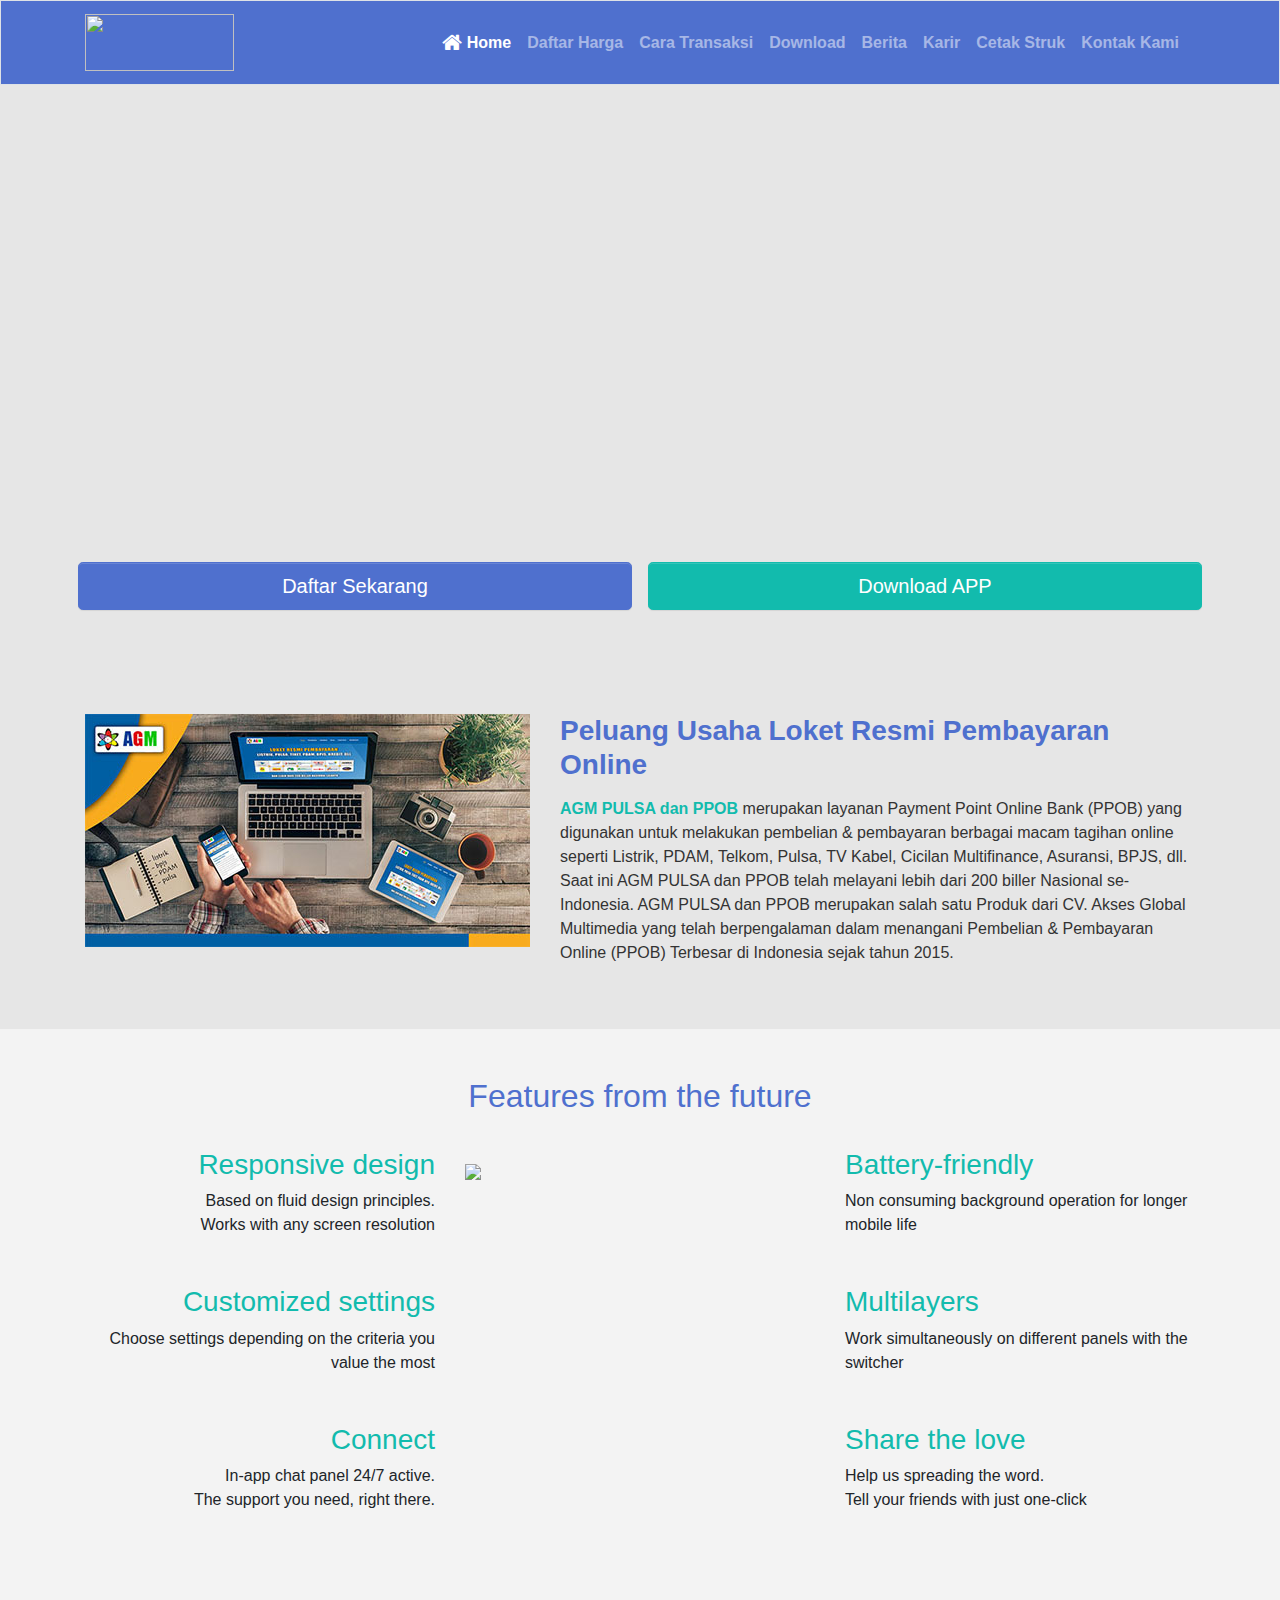
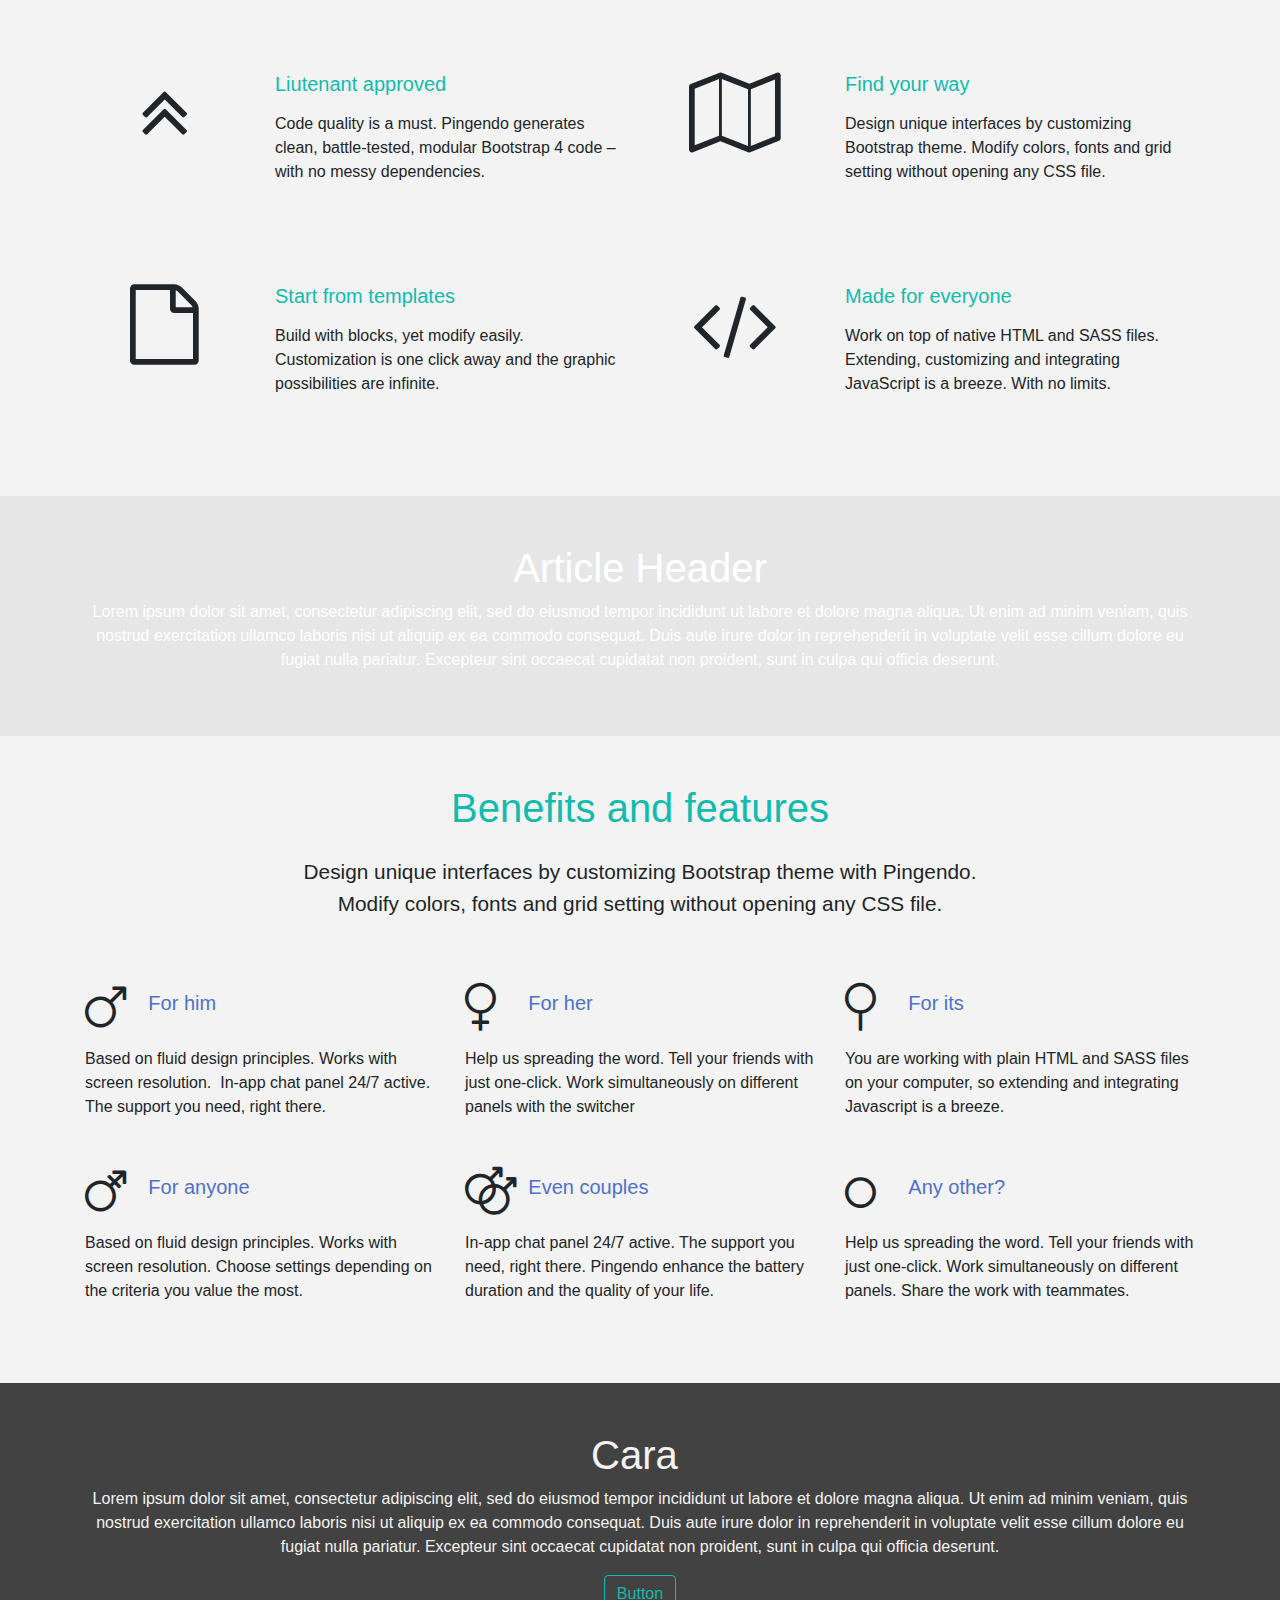
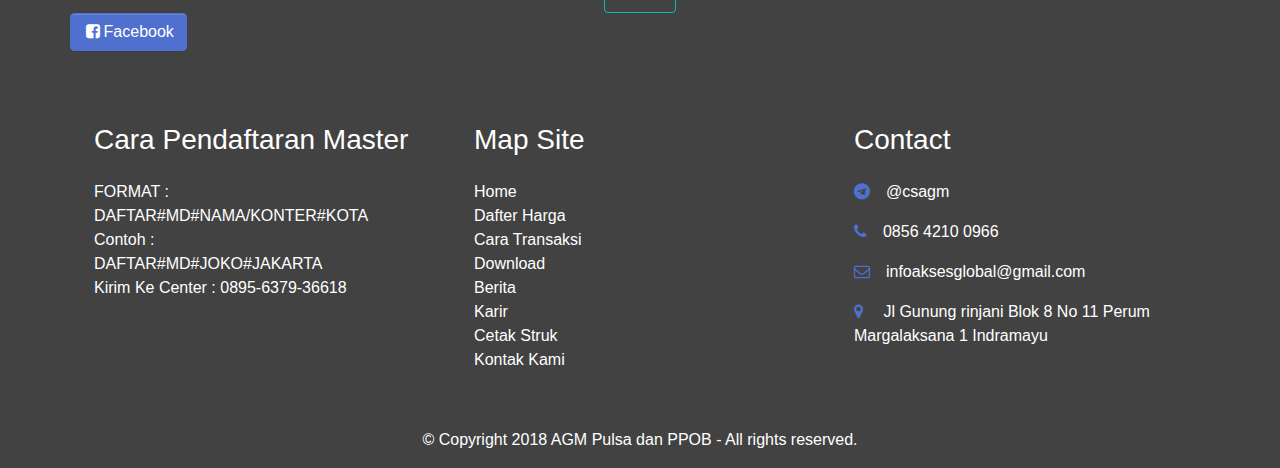
==== commit 38be7e36: "Update index.html" ====
--- a/index.html
+++ b/index.html
@@ -1,449 +1,452 @@
 <!DOCTYPE html>
 <html>
+
 <head>
-<meta charset=utf-8>
-<meta name=viewport content="width=device-width, initial-scale=1">
-<link rel=stylesheet href="https://cdnjs.cloudflare.com/ajax/libs/font-awesome/4.7.0/css/font-awesome.min.css" type="text/css">
-<link rel=stylesheet href=theme.css type="text/css">
-<link rel=icon href="upload/favicon.ico">
-<title>AGM Pulsa dan PPOB | Agen Pulsa dan PPOB Murah Harga H2H</title>
-<meta name=keywords content="agm pulsa dan ppob,multi chip,peluang usaha"> </head>
+  <meta charset="utf-8">
+  <meta name="viewport" content="width=device-width, initial-scale=1">
+  <link rel="stylesheet" href="https://cdnjs.cloudflare.com/ajax/libs/font-awesome/4.7.0/css/font-awesome.min.css" type="text/css">
+  <link rel="stylesheet" href="theme.css" type="text/css">
+  <link rel="icon" href="upload/favicon.ico">
+  <title>AGM Pulsa dan PPOB | Agen Pulsa dan PPOB Murah Harga H2H</title>
+  <meta name="keywords" content="agm pulsa dan ppob,multi chip,peluang usaha"> </head>
+
 <body>
-<nav class="navbar navbar-expand-md bg-secondary border fixed-top navbar-dark">
-<div class=container>
-<button class="navbar-toggler navbar-toggler-right" type=button data-toggle=collapse data-target="#navbarSupportedContent">
-<span class=navbar-toggler-icon></span>
-</button>
-<a class=navbar-brand href=index.html>
-<img src="upload/logo.png" width=149 height=57 class="d-inline-block align-top" alt=""> </a>
-<div class="collapse navbar-collapse justify-content-start" id=navbarSupportedContent>
-<ul class="navbar-nav ml-auto p-2">
-<b>
-<li class=nav-item>
-<a class="nav-link text-white" href=index.html>
-<i class="fa fa-home fa-lg"></i>
-<b>Home</b>
-</a>
-</li>
-</b>
-<b>
-<li class=nav-item>
-<a class="nav-link " href="#">
-<b>Daftar Harga</b>
-</a>
-</li>
-</b>
-<b>
-<li class=nav-item>
-<a class=nav-link href="#">
-<b>Cara Transaksi</b>
-</a>
-</li>
-</b>
-<b>
-<li class=nav-item>
-<a class=nav-link href="#">
-<b>Download</b>
-</a>
-</li>
-</b>
-<b>
-<li class=nav-item>
-<a class=nav-link href="#">
-<b>Berita</b>
-</a>
-</li>
-</b>
-<b>
-<li class=nav-item>
-<a class=nav-link href="#">
-<b>Karir</b>
-</a>
-</li>
-</b>
-<b>
-<li class=nav-item>
-<a class=nav-link href="#">
-<b>Cetak Struk</b>
-</a>
-</li>
-</b>
-<b>
-<li class=nav-item>
-<a class=nav-link href="#">
-<b>Kontak Kami</b>
-</a>
-</li>
-</b>
-</ul>
-</div>
-</div>
-</nav>
-<nav class="navbar navbar-expand-md bg-primary navbar-dark">
-<div class=container>
-<a class=navbar-brand href="#">Navbar</a>
-<button class="navbar-toggler navbar-toggler-right" type=button data-toggle=collapse data-target="#navbar2SupportedContent">
-<span class=navbar-toggler-icon></span>
-</button>
-<div class="collapse navbar-collapse text-center justify-content-end" id=navbar2SupportedContent>
-<ul class=navbar-nav>
-<li class=nav-item>
-<a class=nav-link href="#">
-<i class="fa d-inline fa-lg fa-bookmark-o"></i> Bookmarks</a>
-</li>
-<li class=nav-item>
-<a class=nav-link href="#">
-<i class="fa d-inline fa-lg fa-envelope-o"></i> Contacts</a>
-</li>
-</ul>
-<a class="btn navbar-btn btn-primary ml-2 text-white">
-<i class="fa d-inline fa-lg fa-user-circle-o"></i> Sign in</a>
-</div>
-</div>
-</nav>
-<div class="text-center h-50 w-100 p-5" style="background-image: url('upload/cover_event.jpg'); background-position:left center; background-size:cover;background-repeat:repeat-y;"></div>
-<div class=py-5>
-<div class=container>
-<div class=row>
-<div class="col-md-6 p-2">
-<a href="#" class="btn btn-secondary w-100 mx-auto btn-lg">Daftar Sekarang</a>
-</div>
-<div class="col-md-6 p-2">
-<a href="#" class="btn btn-lg btn-primary w-100 mx-auto">Download APP</a>
-</div>
-</div>
-</div>
-</div>
-<div class=py-5>
-<div class=container>
-<div class=row>
-<div class="col-md-5 order-2 order-md-1">
-<img class="img-fluid d-block" src="upload/agm_pulsa.jpg"> </div>
-<div class="col-md-7 order-1 order-md-2">
-<h3 class=text-secondary>
-<b>
-<b> Peluang Usaha Loket Resmi Pembayaran Online</b>
-</b>
-</h3>
-<p class=my-3>
-<b class="">
-<b>
-<a href=index.html>AGM PULSA dan PPOB</a>
-</b> merupakan layanan Payment Point Online Bank (PPOB) yang digunakan untuk melakukan pembelian &amp; pembayaran berbagai macam tagihan online seperti Listrik, PDAM, Telkom, Pulsa, TV Kabel, Cicilan Multifinance, Asuransi, BPJS, dll. Saat ini
-AGM PULSA dan PPOB telah melayani lebih dari 200 biller Nasional se-Indonesia. AGM PULSA dan PPOB merupakan salah satu Produk dari CV. Akses Global Multimedia yang telah berpengalaman dalam menangani Pembelian &amp; Pembayaran Online (PPOB)
-Terbesar di Indonesia sejak tahun 2015.</b>
-</p>
-</div>
-</div>
-</div>
-</div>
-<div class="py-5 bg-light">
-<div class=container>
-<div class=row>
-<div class="col-md-12 text-center">
-<h2 class="pb-4 text-secondary">
-<b>Features from the future</b>
-</h2>
-</div>
-</div>
-<div class=row>
-<div class="align-self-center text-md-right text-center col-md-4">
-<h3 class=text-primary>Responsive design</h3>
-<p class=mb-5>Based on fluid design principles.
-<br>Works with any screen resolution</p>
-<h3 class=text-primary>Customized settings</h3>
-<p class=mb-5>Choose settings depending on the criteria you value the most</p>
-<h3 class=text-primary>Connect</h3>
-<p class="">In-app chat panel 24/7 active.
-<br>The support you need, right there.</p>
-</div>
-<div class="my-3 col-md-4">
-<img class="img-fluid d-block ml-1 mx-auto" src="upload/iphone_features.png"> </div>
-<div class="align-self-center text-md-left text-center col-md-4">
-<h3 class=text-primary>Battery-friendly</h3>
-<p class=mb-5>Non consuming background operation for longer mobile life</p>
-<h3 class=text-primary>Multilayers</h3>
-<p class=mb-5>Work simultaneously on different panels with the switcher</p>
-<h3 class=text-primary>Share the love</h3>
-<p>Help us spreading the word.
-<br>Tell your friends with just one-click</p>
-</div>
-</div>
-</div>
-</div>
-<div class="py-5 bg-light">
-<div class=container>
-<div class=row>
-<div class="py-5 col-md-6">
-<div class=row>
-<div class="text-center col-4">
-<i class="d-block mx-auto fa fa-5x fa-angle-double-up"></i>
-</div>
-<div class=col-8>
-<h5 class="mb-3 text-primary">
-<b>Liutenant approved</b>
-</h5>
-<p class=my-1>Code quality is a must. Pingendo generates clean, battle-tested, modular Bootstrap 4 code – with no messy dependencies. </p>
-</div>
-</div>
-</div>
-<div class="py-5 col-md-6">
-<div class=row>
-<div class="text-center col-4">
-<i class="d-block mx-auto fa fa-5x fa-map-o"></i>
-</div>
-<div class=col-8>
-<h5 class="mb-3 text-primary">
-<b>Find your way</b>
-</h5>
-<p class=my-1>Design unique interfaces by customizing Bootstrap theme. Modify colors, fonts and grid setting without opening any CSS file. </p>
-</div>
-</div>
-</div>
-</div>
-<div class=row>
-<div class="py-5 col-md-6">
-<div class=row>
-<div class="text-center col-4">
-<i class="d-block mx-auto fa fa-5x fa-file-o"></i>
-</div>
-<div class=col-8>
-<h5 class="mb-3 text-primary">
-<b>Start from templates</b>
-</h5>
-<p class=my-1>Build with blocks, yet modify easily. Customization is one click away and the graphic possibilities are infinite. </p>
-</div>
-</div>
-</div>
-<div class="py-5 col-md-6">
-<div class=row>
-<div class="text-center col-4">
-<i class="d-block mx-auto fa fa-5x fa-code"></i>
-</div>
-<div class=col-8>
-<h5 class="mb-3 text-primary">
-<b>Made for everyone</b>
-</h5>
-<p class=my-1>Work on top of native HTML and SASS files. Extending, customizing and integrating JavaScript is a breeze. With no limits. </p>
-</div>
-</div>
-</div>
-</div>
-</div>
-</div>
-<div class="py-5 text-center text-dark" style="background-size:cover;background-image: url('upload/cover_event.jpg');background-position:left bottom;">
-<div class=container>
-<div class=row>
-<div class=col-md-12>
-<div class=row>
-<div class=col-md-12>
-<h1 class="text-capitalize text-white">
-<b>Article header</b>
-</h1>
-<p class=text-white>
-<b>Lorem ipsum dolor sit amet, consectetur adipiscing elit, sed do eiusmod tempor incididunt ut labore et dolore magna aliqua. Ut enim ad minim veniam, quis nostrud exercitation ullamco laboris nisi ut aliquip ex ea commodo consequat. Duis
-aute irure dolor in reprehenderit in voluptate velit esse cillum dolore eu fugiat nulla pariatur. Excepteur sint occaecat cupidatat non proident, sunt in culpa qui officia deserunt.</b>
-</p>
-</div>
-</div>
-</div>
-</div>
-</div>
-</div>
-<div class="py-5 bg-light">
-<div class=container>
-<div class="row text-center">
-<div class=col-md-12>
-<h1 class="mb-4 text-primary">Benefits and features</h1>
-<p class=lead>Design unique interfaces by customizing Bootstrap theme with Pingendo.
-<br>Modify colors, fonts and grid setting without opening any CSS file.</p>
-<div class="row text-left mt-5">
-<div class="col-md-4 my-3">
-<div class="row mb-3">
-<div class="text-center col-2">
-<i class="d-block mx-auto fa fa-3x fa-mars"></i>
-</div>
-<div class="align-self-center col-10">
-<h5 class=text-secondary>
-<b>For him</b>
-</h5>
-</div>
-</div>
-<p>Based on fluid design principles. Works with screen resolution. &nbsp;In-app chat panel 24/7 active. The support you need, right there.</p>
-</div>
-<div class="col-md-4 my-3">
-<div class="row mb-3">
-<div class="text-center col-2">
-<i class="d-block mx-auto fa fa-3x fa-venus"></i>
-</div>
-<div class="align-self-center col-10">
-<h5 class=text-secondary>
-<b>For her</b>
-</h5>
-</div>
-</div>
-<p>Help us spreading the word. Tell your friends with just one-click.&nbsp;Work simultaneously on different panels with the switcher</p>
-</div>
-<div class="col-md-4 my-3">
-<div class="row mb-3">
-<div class="text-center col-2">
-<i class="d-block mx-auto fa fa-3x fa-neuter"></i>
-</div>
-<div class="align-self-center col-10">
-<h5 class=text-secondary>
-<b>For its</b>
-</h5>
-</div>
-</div>
-<p>You are working with plain HTML and SASS files on your computer, so extending and integrating Javascript is a breeze.</p>
-</div>
-<div class="col-md-4 my-3">
-<div class="row mb-3">
-<div class="text-center col-2">
-<i class="d-block mx-auto fa fa-3x fa-mars-stroke"></i>
-</div>
-<div class="align-self-center col-10">
-<h5 class=text-secondary>
-<b>For anyone</b>
-</h5>
-</div>
-</div>
-<p>Based on fluid design principles. Works with screen resolution.&nbsp;Choose settings depending on the criteria you value the most.</p>
-</div>
-<div class="col-md-4 my-3">
-<div class="row mb-3">
-<div class="text-center col-2">
-<i class="d-block mx-auto fa fa-3x fa-mars-double"></i>
-</div>
-<div class="align-self-center col-10">
-<h5 class=text-secondary>
-<b>Even couples</b>
-</h5>
-</div>
-</div>
-<p>In-app chat panel 24/7 active. The support you need, right there. Pingendo enhance the battery duration and the quality of your life.&nbsp;</p>
-</div>
-<div class="col-md-4 my-3">
-<div class="row mb-3">
-<div class="text-center col-2">
-<i class="d-block mx-auto fa fa-3x fa-genderless"></i>
-</div>
-<div class="align-self-center col-10">
-<h5 class=text-secondary>
-<b>Any other?</b>
-</h5>
-</div>
-</div>
-<p>Help us spreading the word. Tell your friends with just one-click.&nbsp;Work simultaneously on different panels. Share the work with teammates.</p>
-</div>
-</div>
-</div>
-</div>
-</div>
-</div>
-<div class="py-5 text-center bg-hitamdasar">
-<div class=container>
-<div class=row>
-<div class=col-md-12>
-<div class=row>
-<div class=col-md-12>
-<h1 class=text-light>Cara&nbsp;</h1>
-<p class=text-light>Lorem ipsum dolor sit amet, consectetur adipiscing elit, sed do eiusmod tempor incididunt ut labore et dolore magna aliqua. Ut enim ad minim veniam, quis nostrud exercitation ullamco laboris nisi ut aliquip ex ea commodo consequat. Duis
-aute irure dolor in reprehenderit in voluptate velit esse cillum dolore eu fugiat nulla pariatur. Excepteur sint occaecat cupidatat non proident, sunt in culpa qui officia deserunt.</p>
-<div class=col-md-12>
-<a href="#" class="btn btn-outline-primary">Button</a>
-</div>
-</div>
-</div>
-<div class=row>
-<div class="">
-<a class="btn btn-secondary" href="#">
-<i class="fa fa-fw fa-facebook-square"></i>Facebook </a>
-</div>
-<div class=col-md-3></div>
-<div class=col-md-3></div>
-<div class=col-md-3></div>
-</div>
-</div>
-</div>
-</div>
-</div>
-<div class=bg-hitamdasar>
-<div class=container>
-<div class=row>
-<div class="p-4 col-md-4">
-<h3 class="mb-4 text-white" contenteditable=true>
-<b>Cara Pendaftaran Master</b>
-</h3>
-<p class=text-white>
-<sp>FORMAT :&nbsp;
-<br>DAFTAR#MD#NAMA/KONTER#KOTA&nbsp;
-<br>Contoh :
-<br>DAFTAR#MD#JOKO#JAKARTA&nbsp;
-<br>Kirim Ke Center : 0895-6379-36618</sp>
-</p>
-</div>
-<div class="col-md-4 p-4">
-<h3 class="mb-4 text-white" contenteditable=true>
-<b>Map Site</b>
-</h3>
-<ul class=list-unstyled>
-<a href=index.html class=text-white>Home</a>
-<br>
-<a href="#" class=text-white>Dafter Harga</a>
-<br>
-<a href="#" class=text-white>Cara Transaksi</a>
-<br>
-<a href="#" class=text-white>Download</a>
-<br>
-<a href="#" class=text-white>Berita</a>
-<br>
-<a href="#" class=text-white>Karir</a>
-<br>
-<a href="#" class=text-white>Cetak Struk</a>
-<br>
-<a href="#" class=text-white>Kontak Kami</a>
-<br> </ul>
-</div>
-<div class="p-4 col-md-4">
-<h3 class=mb-4 contenteditable=true>
-<b>Contact</b>
-</h3>
-<p>
-<a href="https://telegram.me/csagm" class=text-white target=_blank>
-<b>
-<i class="fa d-inline mr-3 text-secondary fa-telegram"></i>@csagm</b>
-</a>
-</p>
-<p>
-<b>
-<a href="tel:+6285642100966" class=text-white>
-<i class="fa d-inline mr-3 text-secondary fa-phone"></i>0856 4210 0966</a>
-</b>
-</p>
-<p>
-<b>
-<a href="mailto:infoaksesglobal@gmail.com" class=text-white>
-<i class="fa d-inline mr-3 text-secondary fa-envelope-o"></i>infoaksesglobal@gmail.com</a>
-</b>
-</p>
-<p class="">
-<b>&nbsp;
-<a href="https://goo.gl/maps/ibp421n94d32" class=text-white target=_blank>
-<i class="fa d-inline mr-3 fa-map-marker text-secondary"></i>Jl Gunung rinjani Blok 8 No 11 Perum Margalaksana 1 Indramayu</a>
-</b>
-<br> </p>
-</div>
-</div>
-<div class=row>
-<div class="col-md-12 mt-3">
-<p class="text-center text-white">© Copyright 2018 AGM Pulsa dan PPOB - All rights reserved. </p>
-</div>
-</div>
-</div>
-</div>
-<script src="https://code.jquery.com/jquery-3.2.1.slim.min.js" integrity="sha384-KJ3o2DKtIkvYIK3UENzmM7KCkRr/rE9/Qpg6aAZGJwFDMVNA/GpGFF93hXpG5KkN" crossorigin=anonymous></script>
-<script src="https://cdnjs.cloudflare.com/ajax/libs/popper.js/1.12.9/umd/popper.min.js" integrity="sha384-ApNbgh9B+Y1QKtv3Rn7W3mgPxhU9K/ScQsAP7hUibX39j7fakFPskvXusvfa0b4Q" crossorigin=anonymous></script>
-<script src="https://maxcdn.bootstrapcdn.com/bootstrap/4.0.0/js/bootstrap.min.js" integrity="sha384-JZR6Spejh4U02d8jOt6vLEHfe/JQGiRRSQQxSfFWpi1MquVdAyjUar5+76PVCmYl" crossorigin=anonymous></script>
+  <nav class="navbar navbar-expand-md bg-secondary border fixed-top navbar-dark">
+    <div class="container">
+      <button class="navbar-toggler navbar-toggler-right" type="button" data-toggle="collapse" data-target="#navbarSupportedContent">
+        <span class="navbar-toggler-icon"></span>
+      </button>
+      <a class="navbar-brand" href="index.html">
+        <img src="upload/logo.png" width="149" height="57" class="d-inline-block align-top" alt=""> </a>
+      <div class="collapse navbar-collapse justify-content-start" id="navbarSupportedContent">
+        <ul class="navbar-nav ml-auto p-2">
+          <b>
+            <li class="nav-item">
+              <a class="nav-link text-white" href="index.html">
+                <i class="fa fa-home fa-lg"></i>
+                <b>Home</b>
+              </a>
+            </li>
+          </b>
+          <b>
+            <li class="nav-item">
+              <a class="nav-link " href="#">
+                <b>Daftar Harga</b>
+              </a>
+            </li>
+          </b>
+          <b>
+            <li class="nav-item">
+              <a class="nav-link" href="#">
+                <b>Cara Transaksi</b>
+              </a>
+            </li>
+          </b>
+          <b>
+            <li class="nav-item">
+              <a class="nav-link" href="#">
+                <b>Download</b>
+              </a>
+            </li>
+          </b>
+          <b>
+            <li class="nav-item">
+              <a class="nav-link" href="#">
+                <b>Berita</b>
+              </a>
+            </li>
+          </b>
+          <b>
+            <li class="nav-item">
+              <a class="nav-link" href="#">
+                <b>Karir</b>
+              </a>
+            </li>
+          </b>
+          <b>
+            <li class="nav-item">
+              <a class="nav-link" href="#">
+                <b>Cetak Struk</b>
+              </a>
+            </li>
+          </b>
+          <b>
+            <li class="nav-item">
+              <a class="nav-link" href="#">
+                <b>Kontak Kami</b>
+              </a>
+            </li>
+          </b>
+        </ul>
+      </div>
+    </div>
+  </nav>
+  <nav class="navbar navbar-expand-md bg-primary navbar-dark">
+    <div class="container">
+      <a class="navbar-brand" href="#">Navbar</a>
+      <button class="navbar-toggler navbar-toggler-right" type="button" data-toggle="collapse" data-target="#navbar2SupportedContent">
+        <span class="navbar-toggler-icon"></span>
+      </button>
+      <div class="collapse navbar-collapse text-center justify-content-end" id="navbar2SupportedContent">
+        <ul class="navbar-nav">
+          <li class="nav-item">
+            <a class="nav-link" href="#">
+              <i class="fa d-inline fa-lg fa-bookmark-o"></i> Bookmarks</a>
+          </li>
+          <li class="nav-item">
+            <a class="nav-link" href="#">
+              <i class="fa d-inline fa-lg fa-envelope-o"></i> Contacts</a>
+          </li>
+        </ul>
+        <a class="btn navbar-btn btn-primary ml-2 text-white">
+          <i class="fa d-inline fa-lg fa-user-circle-o"></i> Sign in</a>
+      </div>
+    </div>
+  </nav>
+  <div class="text-center h-50 w-100 p-5" style="background-image: url('upload/cover_event.jpg'); background-position:left center; background-size:cover;background-repeat:repeat-y;"></div>
+  <div class="py-5">
+    <div class="container">
+      <div class="row">
+        <div class="col-md-6 p-2">
+          <a href="#" class="btn btn-secondary w-100 mx-auto btn-lg">Daftar Sekarang</a>
+        </div>
+        <div class="col-md-6 p-2">
+          <a href="#" class="btn btn-lg btn-primary w-100 mx-auto">Download APP</a>
+        </div>
+      </div>
+    </div>
+  </div>
+  <div class="py-5">
+    <div class="container">
+      <div class="row">
+        <div class="col-md-5 order-2 order-md-1">
+          <img class="img-fluid d-block" src="upload/agm_pulsa.jpg"> </div>
+        <div class="col-md-7 order-1 order-md-2">
+          <h3 class="text-secondary">
+            <b>
+              <b> Peluang Usaha Loket Resmi Pembayaran Online</b>
+            </b>
+          </h3>
+          <p class="my-3">
+            <b class="">
+              <b>
+                <a href="index.html">AGM PULSA dan PPOB</a>
+              </b> merupakan layanan Payment Point Online Bank (PPOB) yang digunakan untuk melakukan pembelian &amp; pembayaran berbagai macam tagihan online seperti Listrik, PDAM, Telkom, Pulsa, TV Kabel, Cicilan Multifinance, Asuransi, BPJS, dll. Saat ini
+              AGM PULSA dan PPOB telah melayani lebih dari 200 biller Nasional se-Indonesia. AGM PULSA dan PPOB merupakan salah satu Produk dari CV. Akses Global Multimedia yang telah berpengalaman dalam menangani Pembelian &amp; Pembayaran Online (PPOB)
+              Terbesar di Indonesia sejak tahun 2015.</b>
+          </p>
+        </div>
+      </div>
+    </div>
+  </div>
+  <div class="py-5 bg-light">
+    <div class="container">
+      <div class="row">
+        <div class="col-md-12 text-center">
+          <h2 class="pb-4 text-secondary">
+            <b>Features from the future</b>
+          </h2>
+        </div>
+      </div>
+      <div class="row">
+        <div class="align-self-center text-md-right text-center col-md-4">
+          <h3 class="text-primary">Responsive design</h3>
+          <p class="mb-5">Based on fluid design principles.
+            <br>Works with any screen resolution</p>
+          <h3 class="text-primary">Customized settings</h3>
+          <p class="mb-5">Choose settings depending on the criteria you value the most</p>
+          <h3 class="text-primary">Connect</h3>
+          <p class="">In-app chat panel 24/7 active.
+            <br>The support you need, right there.</p>
+        </div>
+        <div class="my-3 col-md-4">
+          <img class="img-fluid d-block ml-1 mx-auto" src="upload/iphone_features.png"> </div>
+        <div class="align-self-center text-md-left text-center col-md-4">
+          <h3 class="text-primary">Battery-friendly</h3>
+          <p class="mb-5">Non consuming background operation for longer mobile life</p>
+          <h3 class="text-primary">Multilayers</h3>
+          <p class="mb-5">Work simultaneously on different panels with the switcher</p>
+          <h3 class="text-primary">Share the love</h3>
+          <p>Help us spreading the word.
+            <br>Tell your friends with just one-click</p>
+        </div>
+      </div>
+    </div>
+  </div>
+  <div class="py-5 bg-light">
+    <div class="container">
+      <div class="row">
+        <div class="py-5 col-md-6">
+          <div class="row">
+            <div class="text-center col-4">
+              <i class="d-block mx-auto fa fa-5x fa-angle-double-up"></i>
+            </div>
+            <div class="col-8">
+              <h5 class="mb-3 text-primary">
+                <b>Liutenant approved</b>
+              </h5>
+              <p class="my-1">Code quality is a must. Pingendo generates clean, battle-tested, modular Bootstrap 4 code – with no messy dependencies. </p>
+            </div>
+          </div>
+        </div>
+        <div class="py-5 col-md-6">
+          <div class="row">
+            <div class="text-center col-4">
+              <i class="d-block mx-auto fa fa-5x fa-map-o"></i>
+            </div>
+            <div class="col-8">
+              <h5 class="mb-3 text-primary">
+                <b>Find your way</b>
+              </h5>
+              <p class="my-1">Design unique interfaces by customizing Bootstrap theme. Modify colors, fonts and grid setting without opening any CSS file. </p>
+            </div>
+          </div>
+        </div>
+      </div>
+      <div class="row">
+        <div class="py-5 col-md-6">
+          <div class="row">
+            <div class="text-center col-4">
+              <i class="d-block mx-auto fa fa-5x fa-file-o"></i>
+            </div>
+            <div class="col-8">
+              <h5 class="mb-3 text-primary">
+                <b>Start from templates</b>
+              </h5>
+              <p class="my-1">Build with blocks, yet modify easily. Customization is one click away and the graphic possibilities are infinite. </p>
+            </div>
+          </div>
+        </div>
+        <div class="py-5 col-md-6">
+          <div class="row">
+            <div class="text-center col-4">
+              <i class="d-block mx-auto fa fa-5x fa-code"></i>
+            </div>
+            <div class="col-8">
+              <h5 class="mb-3 text-primary">
+                <b>Made for everyone</b>
+              </h5>
+              <p class="my-1">Work on top of native HTML and SASS files. Extending, customizing and integrating JavaScript is a breeze. With no limits. </p>
+            </div>
+          </div>
+        </div>
+      </div>
+    </div>
+  </div>
+  <div class="py-5 text-center text-dark" style="background-size:cover;background-image: url('upload/cover_event.jpg');background-position:left bottom;">
+    <div class="container">
+      <div class="row">
+        <div class="col-md-12">
+          <div class="row">
+            <div class="col-md-12">
+              <h1 class="text-capitalize text-white">
+                <b>Article header</b>
+              </h1>
+              <p class="text-white">
+                <b>Lorem ipsum dolor sit amet, consectetur adipiscing elit, sed do eiusmod tempor incididunt ut labore et dolore magna aliqua. Ut enim ad minim veniam, quis nostrud exercitation ullamco laboris nisi ut aliquip ex ea commodo consequat. Duis
+                  aute irure dolor in reprehenderit in voluptate velit esse cillum dolore eu fugiat nulla pariatur. Excepteur sint occaecat cupidatat non proident, sunt in culpa qui officia deserunt.</b>
+              </p>
+            </div>
+          </div>
+        </div>
+      </div>
+    </div>
+  </div>
+  <div class="py-5 bg-light">
+    <div class="container">
+      <div class="row text-center">
+        <div class="col-md-12">
+          <h1 class="mb-4 text-primary">Benefits and features</h1>
+          <p class="lead">Design unique interfaces by customizing Bootstrap theme with Pingendo.
+            <br>Modify colors, fonts and grid setting without opening any CSS file.</p>
+          <div class="row text-left mt-5">
+            <div class="col-md-4 my-3">
+              <div class="row mb-3">
+                <div class="text-center col-2">
+                  <i class="d-block mx-auto fa fa-3x fa-mars"></i>
+                </div>
+                <div class="align-self-center col-10">
+                  <h5 class="text-secondary">
+                    <b>For him</b>
+                  </h5>
+                </div>
+              </div>
+              <p>Based on fluid design principles. Works with screen resolution. &nbsp;In-app chat panel 24/7 active. The support you need, right there.</p>
+            </div>
+            <div class="col-md-4 my-3">
+              <div class="row mb-3">
+                <div class="text-center col-2">
+                  <i class="d-block mx-auto fa fa-3x fa-venus"></i>
+                </div>
+                <div class="align-self-center col-10">
+                  <h5 class="text-secondary">
+                    <b>For her</b>
+                  </h5>
+                </div>
+              </div>
+              <p>Help us spreading the word. Tell your friends with just one-click.&nbsp;Work simultaneously on different panels with the switcher</p>
+            </div>
+            <div class="col-md-4 my-3">
+              <div class="row mb-3">
+                <div class="text-center col-2">
+                  <i class="d-block mx-auto fa fa-3x fa-neuter"></i>
+                </div>
+                <div class="align-self-center col-10">
+                  <h5 class="text-secondary">
+                    <b>For its</b>
+                  </h5>
+                </div>
+              </div>
+              <p>You are working with plain HTML and SASS files on your computer, so extending and integrating Javascript is a breeze.</p>
+            </div>
+            <div class="col-md-4 my-3">
+              <div class="row mb-3">
+                <div class="text-center col-2">
+                  <i class="d-block mx-auto fa fa-3x fa-mars-stroke"></i>
+                </div>
+                <div class="align-self-center col-10">
+                  <h5 class="text-secondary">
+                    <b>For anyone</b>
+                  </h5>
+                </div>
+              </div>
+              <p>Based on fluid design principles. Works with screen resolution.&nbsp;Choose settings depending on the criteria you value the most.</p>
+            </div>
+            <div class="col-md-4 my-3">
+              <div class="row mb-3">
+                <div class="text-center col-2">
+                  <i class="d-block mx-auto fa fa-3x fa-mars-double"></i>
+                </div>
+                <div class="align-self-center col-10">
+                  <h5 class="text-secondary">
+                    <b>Even couples</b>
+                  </h5>
+                </div>
+              </div>
+              <p>In-app chat panel 24/7 active. The support you need, right there. Pingendo enhance the battery duration and the quality of your life.&nbsp;</p>
+            </div>
+            <div class="col-md-4 my-3">
+              <div class="row mb-3">
+                <div class="text-center col-2">
+                  <i class="d-block mx-auto fa fa-3x fa-genderless"></i>
+                </div>
+                <div class="align-self-center col-10">
+                  <h5 class="text-secondary">
+                    <b>Any other?</b>
+                  </h5>
+                </div>
+              </div>
+              <p>Help us spreading the word. Tell your friends with just one-click.&nbsp;Work simultaneously on different panels. Share the work with teammates.</p>
+            </div>
+          </div>
+        </div>
+      </div>
+    </div>
+  </div>
+  <div class="py-5 text-center bg-hitamdasar">
+    <div class="container">
+      <div class="row">
+        <div class="col-md-12">
+          <div class="row">
+            <div class="col-md-12">
+              <h1 class="text-light">Cara&nbsp;</h1>
+              <p class="text-light">Lorem ipsum dolor sit amet, consectetur adipiscing elit, sed do eiusmod tempor incididunt ut labore et dolore magna aliqua. Ut enim ad minim veniam, quis nostrud exercitation ullamco laboris nisi ut aliquip ex ea commodo consequat. Duis
+                aute irure dolor in reprehenderit in voluptate velit esse cillum dolore eu fugiat nulla pariatur. Excepteur sint occaecat cupidatat non proident, sunt in culpa qui officia deserunt.</p>
+              <div class="col-md-12">
+                <a href="#" class="btn btn-outline-primary">Button</a>
+              </div>
+            </div>
+          </div>
+          <div class="row">
+            <div class="">
+              <a class="btn btn-secondary" href="#">
+                <i class="fa fa-fw fa-facebook-square"></i>Facebook </a>
+            </div>
+            <div class="col-md-3"></div>
+            <div class="col-md-3"></div>
+            <div class="col-md-3"></div>
+          </div>
+        </div>
+      </div>
+    </div>
+  </div>
+  <div class="bg-hitamdasar">
+    <div class="container">
+      <div class="row">
+        <div class="p-4 col-md-4">
+          <h3 class="mb-4 text-white" contenteditable="true">
+            <b>Cara Pendaftaran Master</b>
+          </h3>
+          <p class="text-white">
+            <sp>FORMAT :&nbsp;
+              <br>DAFTAR#MD#NAMA/KONTER#KOTA&nbsp;
+              <br>Contoh :
+              <br>DAFTAR#MD#JOKO#JAKARTA&nbsp;
+              <br>Kirim Ke Center : 0895-6379-36618</sp>
+          </p>
+        </div>
+        <div class="col-md-4 p-4">
+          <h3 class="mb-4 text-white" contenteditable="true">
+            <b>Map Site</b>
+          </h3>
+          <ul class="list-unstyled">
+            <a href="index.html" class="text-white">Home</a>
+            <br>
+            <a href="#" class="text-white">Dafter Harga</a>
+            <br>
+            <a href="#" class="text-white">Cara Transaksi</a>
+            <br>
+            <a href="#" class="text-white">Download</a>
+            <br>
+            <a href="#" class="text-white">Berita</a>
+            <br>
+            <a href="#" class="text-white">Karir</a>
+            <br>
+            <a href="#" class="text-white">Cetak Struk</a>
+            <br>
+            <a href="#" class="text-white">Kontak Kami</a>
+            <br> </ul>
+        </div>
+        <div class="p-4 col-md-4">
+          <h3 class="mb-4" contenteditable="true">
+            <b>Contact</b>
+          </h3>
+          <p>
+            <a href="https://telegram.me/csagm" class="text-white" target="_blank">
+              <b>
+                <i class="fa d-inline mr-3 text-secondary fa-telegram"></i>@csagm</b>
+            </a>
+          </p>
+          <p>
+            <b>
+              <a href="tel:+6285642100966" class="text-white">
+                <i class="fa d-inline mr-3 text-secondary fa-phone"></i>0856 4210 0966</a>
+            </b>
+          </p>
+          <p>
+            <b>
+              <a href="mailto:infoaksesglobal@gmail.com" class="text-white">
+                <i class="fa d-inline mr-3 text-secondary fa-envelope-o"></i>infoaksesglobal@gmail.com</a>
+            </b>
+          </p>
+          <p>
+            <b>
+              <a href="https://goo.gl/maps/ibp421n94d32" class="text-white" target="_blank">
+                <i class="fa d-inline mr-3 fa-map-marker text-secondary"></i> Jl Gunung rinjani Blok 8 No 11 Perum Margalaksana 1 Indramayu</a>
+            </b>
+            <br> </p>
+        </div>
+      </div>
+      <div class="row">
+        <div class="col-md-12 mt-3">
+          <p class="text-center text-white">© Copyright 2018 AGM Pulsa dan PPOB - All rights reserved. </p>
+        </div>
+      </div>
+    </div>
+  </div>
+  <script src="https://code.jquery.com/jquery-3.2.1.slim.min.js" integrity="sha384-KJ3o2DKtIkvYIK3UENzmM7KCkRr/rE9/Qpg6aAZGJwFDMVNA/GpGFF93hXpG5KkN" crossorigin="anonymous"></script>
+  <script src="https://cdnjs.cloudflare.com/ajax/libs/popper.js/1.12.9/umd/popper.min.js" integrity="sha384-ApNbgh9B+Y1QKtv3Rn7W3mgPxhU9K/ScQsAP7hUibX39j7fakFPskvXusvfa0b4Q" crossorigin="anonymous"></script>
+  <script src="https://maxcdn.bootstrapcdn.com/bootstrap/4.0.0/js/bootstrap.min.js" integrity="sha384-JZR6Spejh4U02d8jOt6vLEHfe/JQGiRRSQQxSfFWpi1MquVdAyjUar5+76PVCmYl" crossorigin="anonymous"></script>
 </body>
+
 </html>
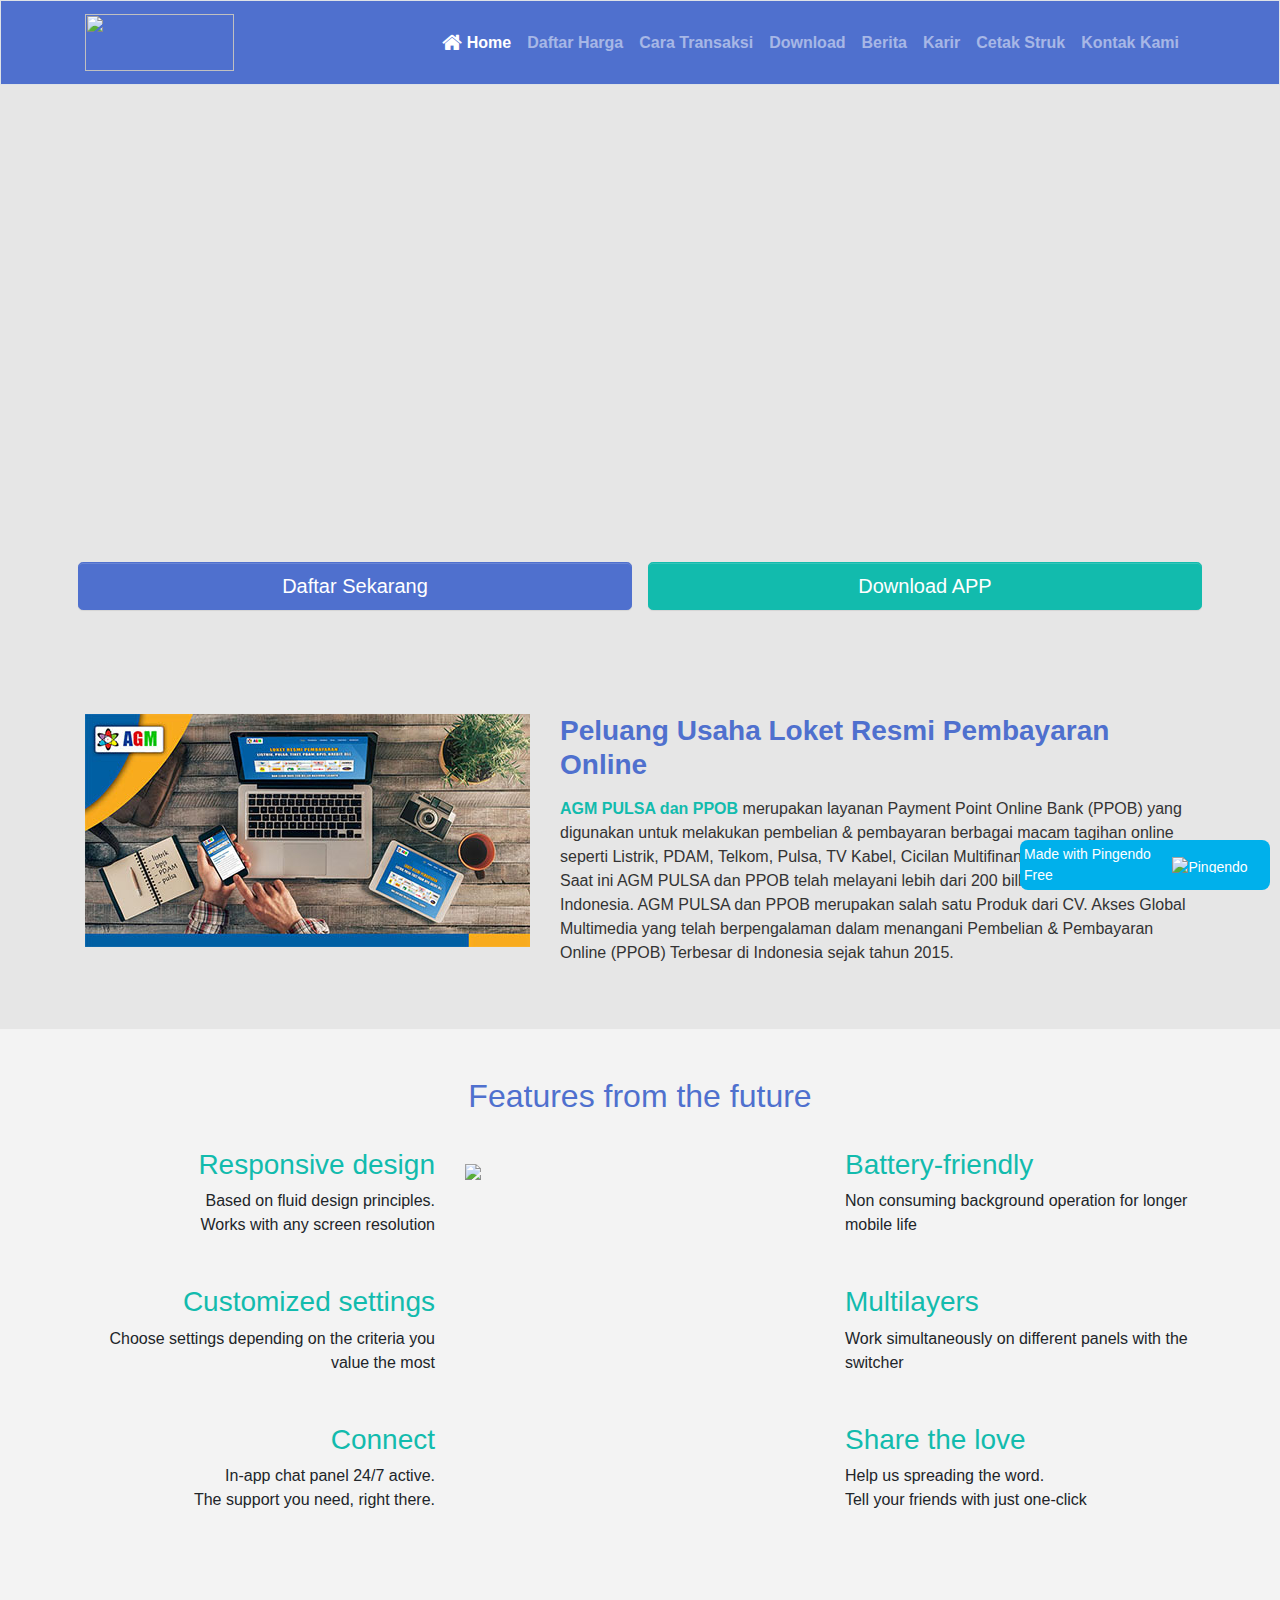
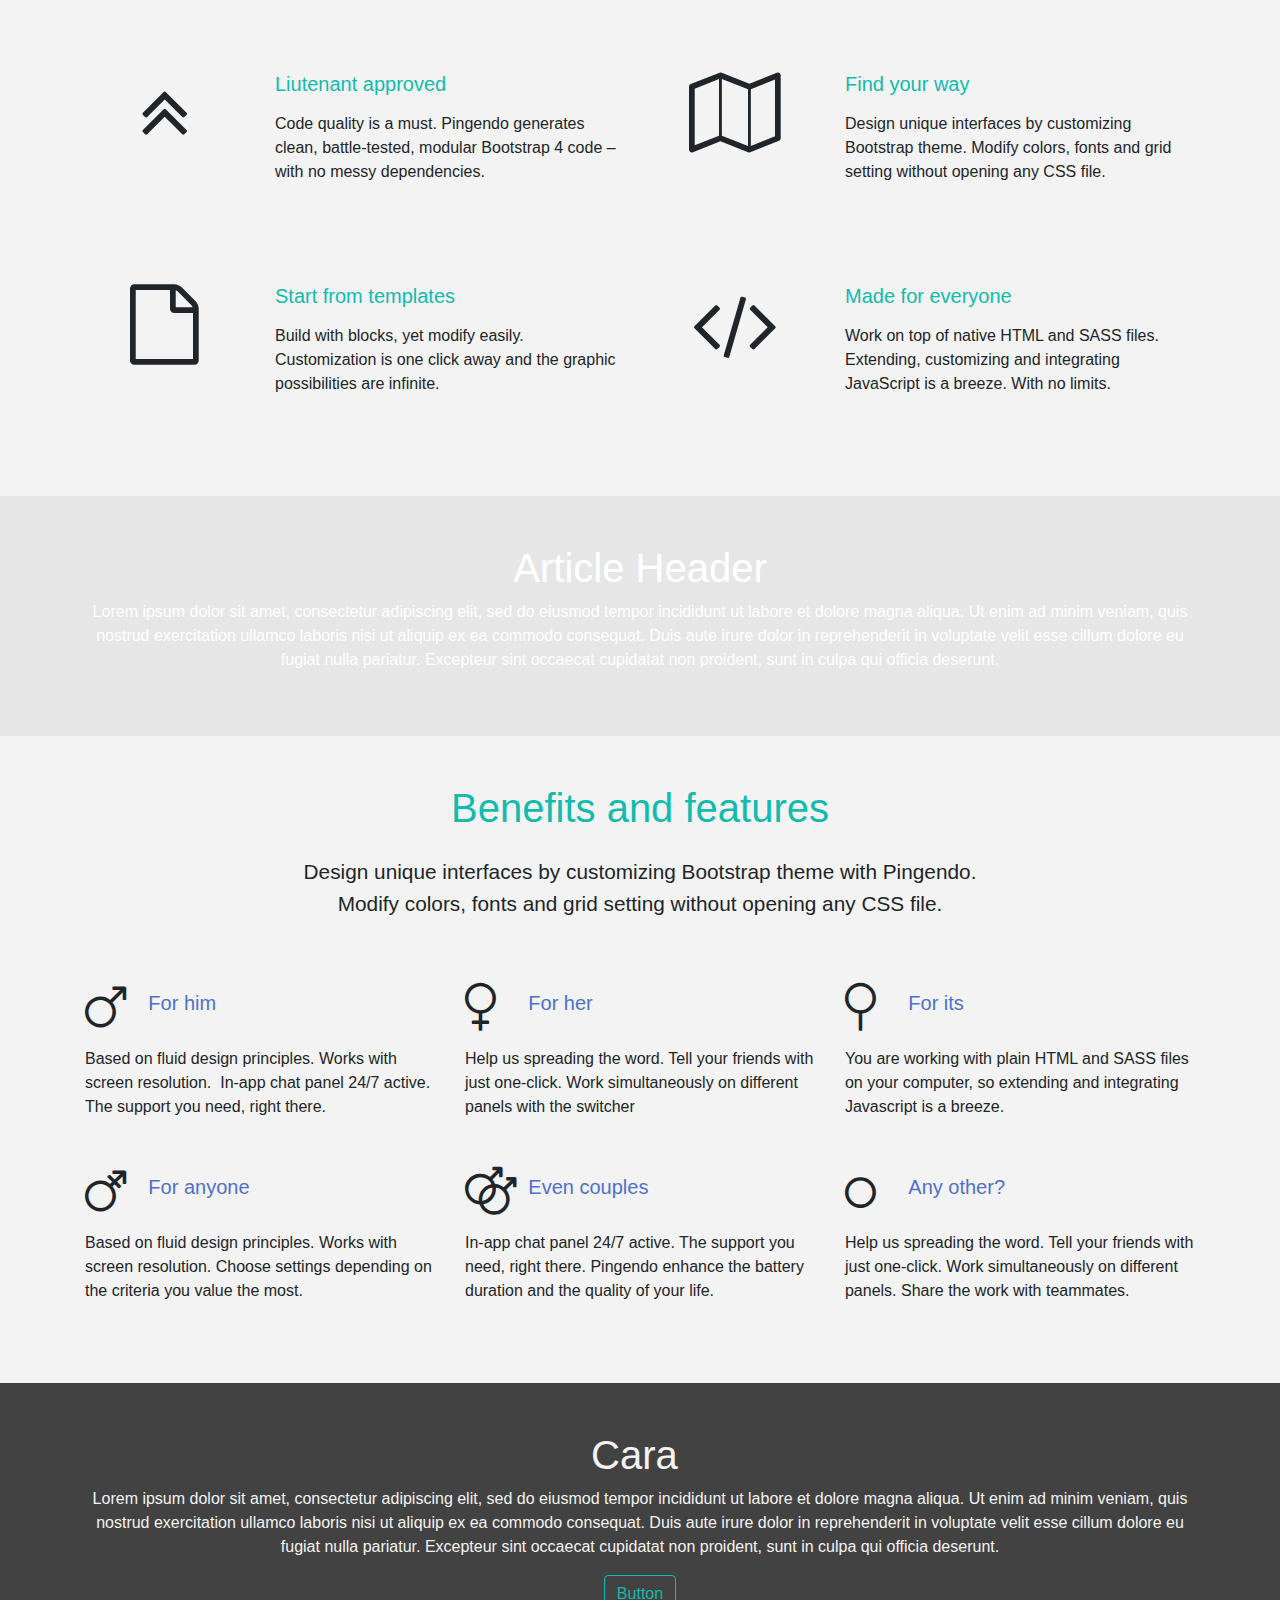
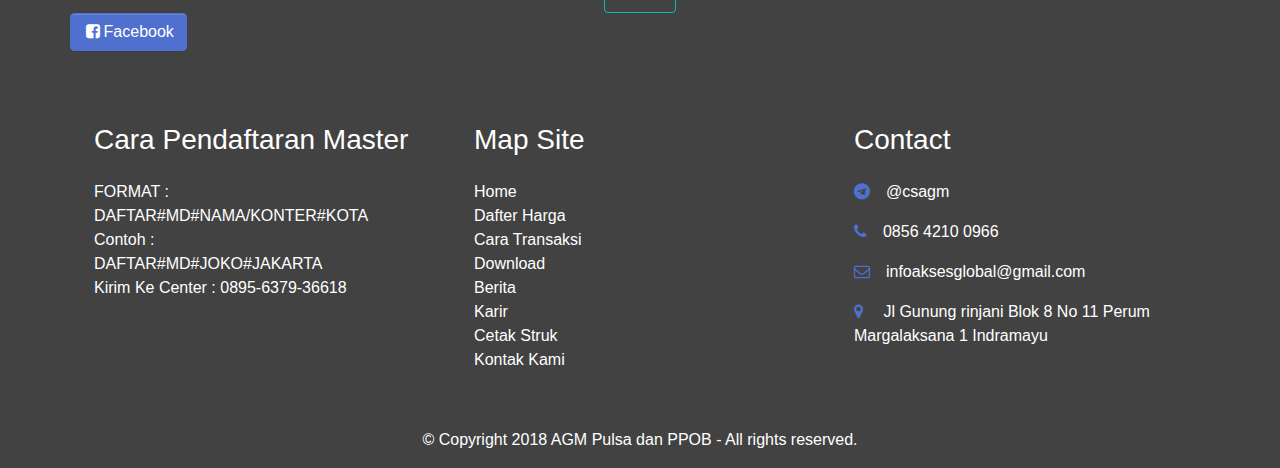
==== commit 4b6360d5: "Add files via upload" ====
--- a/index.html
+++ b/index.html
@@ -30,49 +30,49 @@
           </b>
           <b>
             <li class="nav-item">
-              <a class="nav-link " href="#">
+              <a class="nav-link " href="daftar-harga.html">
                 <b>Daftar Harga</b>
               </a>
             </li>
           </b>
           <b>
             <li class="nav-item">
-              <a class="nav-link" href="#">
+              <a class="nav-link" href="cara-transaksi.html">
                 <b>Cara Transaksi</b>
               </a>
             </li>
           </b>
           <b>
             <li class="nav-item">
-              <a class="nav-link" href="#">
+              <a class="nav-link" href="download.html">
                 <b>Download</b>
               </a>
             </li>
           </b>
           <b>
             <li class="nav-item">
-              <a class="nav-link" href="#">
+              <a class="nav-link" href="berita.html">
                 <b>Berita</b>
               </a>
             </li>
           </b>
           <b>
             <li class="nav-item">
-              <a class="nav-link" href="#">
+              <a class="nav-link" href="karir.html">
                 <b>Karir</b>
               </a>
             </li>
           </b>
           <b>
             <li class="nav-item">
-              <a class="nav-link" href="#">
+              <a class="nav-link" href="cetak-struk.html">
                 <b>Cetak Struk</b>
               </a>
             </li>
           </b>
           <b>
             <li class="nav-item">
-              <a class="nav-link" href="#">
+              <a class="nav-link" href="kontak-kami.html">
                 <b>Kontak Kami</b>
               </a>
             </li>
@@ -392,19 +392,19 @@
           <ul class="list-unstyled">
             <a href="index.html" class="text-white">Home</a>
             <br>
-            <a href="#" class="text-white">Dafter Harga</a>
-            <br>
-            <a href="#" class="text-white">Cara Transaksi</a>
-            <br>
-            <a href="#" class="text-white">Download</a>
-            <br>
-            <a href="#" class="text-white">Berita</a>
-            <br>
-            <a href="#" class="text-white">Karir</a>
-            <br>
-            <a href="#" class="text-white">Cetak Struk</a>
-            <br>
-            <a href="#" class="text-white">Kontak Kami</a>
+            <a href="daftar-harga.html" class="text-white">Dafter Harga</a>
+            <br>
+            <a href="cara-transaksi.html" class="text-white">Cara Transaksi</a>
+            <br>
+            <a href="download.html" class="text-white">Download</a>
+            <br>
+            <a href="berita.html" class="text-white">Berita</a>
+            <br>
+            <a href="karir.html" class="text-white">Karir</a>
+            <br>
+            <a href="cetak-struk.html" class="text-white">Cetak Struk</a>
+            <br>
+            <a href="kontak-kami.html" class="text-white">Kontak Kami</a>
             <br> </ul>
         </div>
         <div class="p-4 col-md-4">
@@ -447,6 +447,9 @@
   <script src="https://code.jquery.com/jquery-3.2.1.slim.min.js" integrity="sha384-KJ3o2DKtIkvYIK3UENzmM7KCkRr/rE9/Qpg6aAZGJwFDMVNA/GpGFF93hXpG5KkN" crossorigin="anonymous"></script>
   <script src="https://cdnjs.cloudflare.com/ajax/libs/popper.js/1.12.9/umd/popper.min.js" integrity="sha384-ApNbgh9B+Y1QKtv3Rn7W3mgPxhU9K/ScQsAP7hUibX39j7fakFPskvXusvfa0b4Q" crossorigin="anonymous"></script>
   <script src="https://maxcdn.bootstrapcdn.com/bootstrap/4.0.0/js/bootstrap.min.js" integrity="sha384-JZR6Spejh4U02d8jOt6vLEHfe/JQGiRRSQQxSfFWpi1MquVdAyjUar5+76PVCmYl" crossorigin="anonymous"></script>
+  <pingendo onclick="window.open('https://pingendo.com/', '_blank')" style="cursor:pointer;position: fixed;bottom: 10px;right:10px;padding:4px;background-color: #00b0eb;border-radius: 8px; width:250px;display:flex;flex-direction:row;align-items:center;justify-content:center;font-size:14px;color:white">Made with Pingendo Free&nbsp;&nbsp;
+    <img src="https://pingendo.com/site-assets/Pingendo_logo_big.png" class="d-block" alt="Pingendo logo" height="16">
+  </pingendo>
 </body>
 
-</html>
+</html>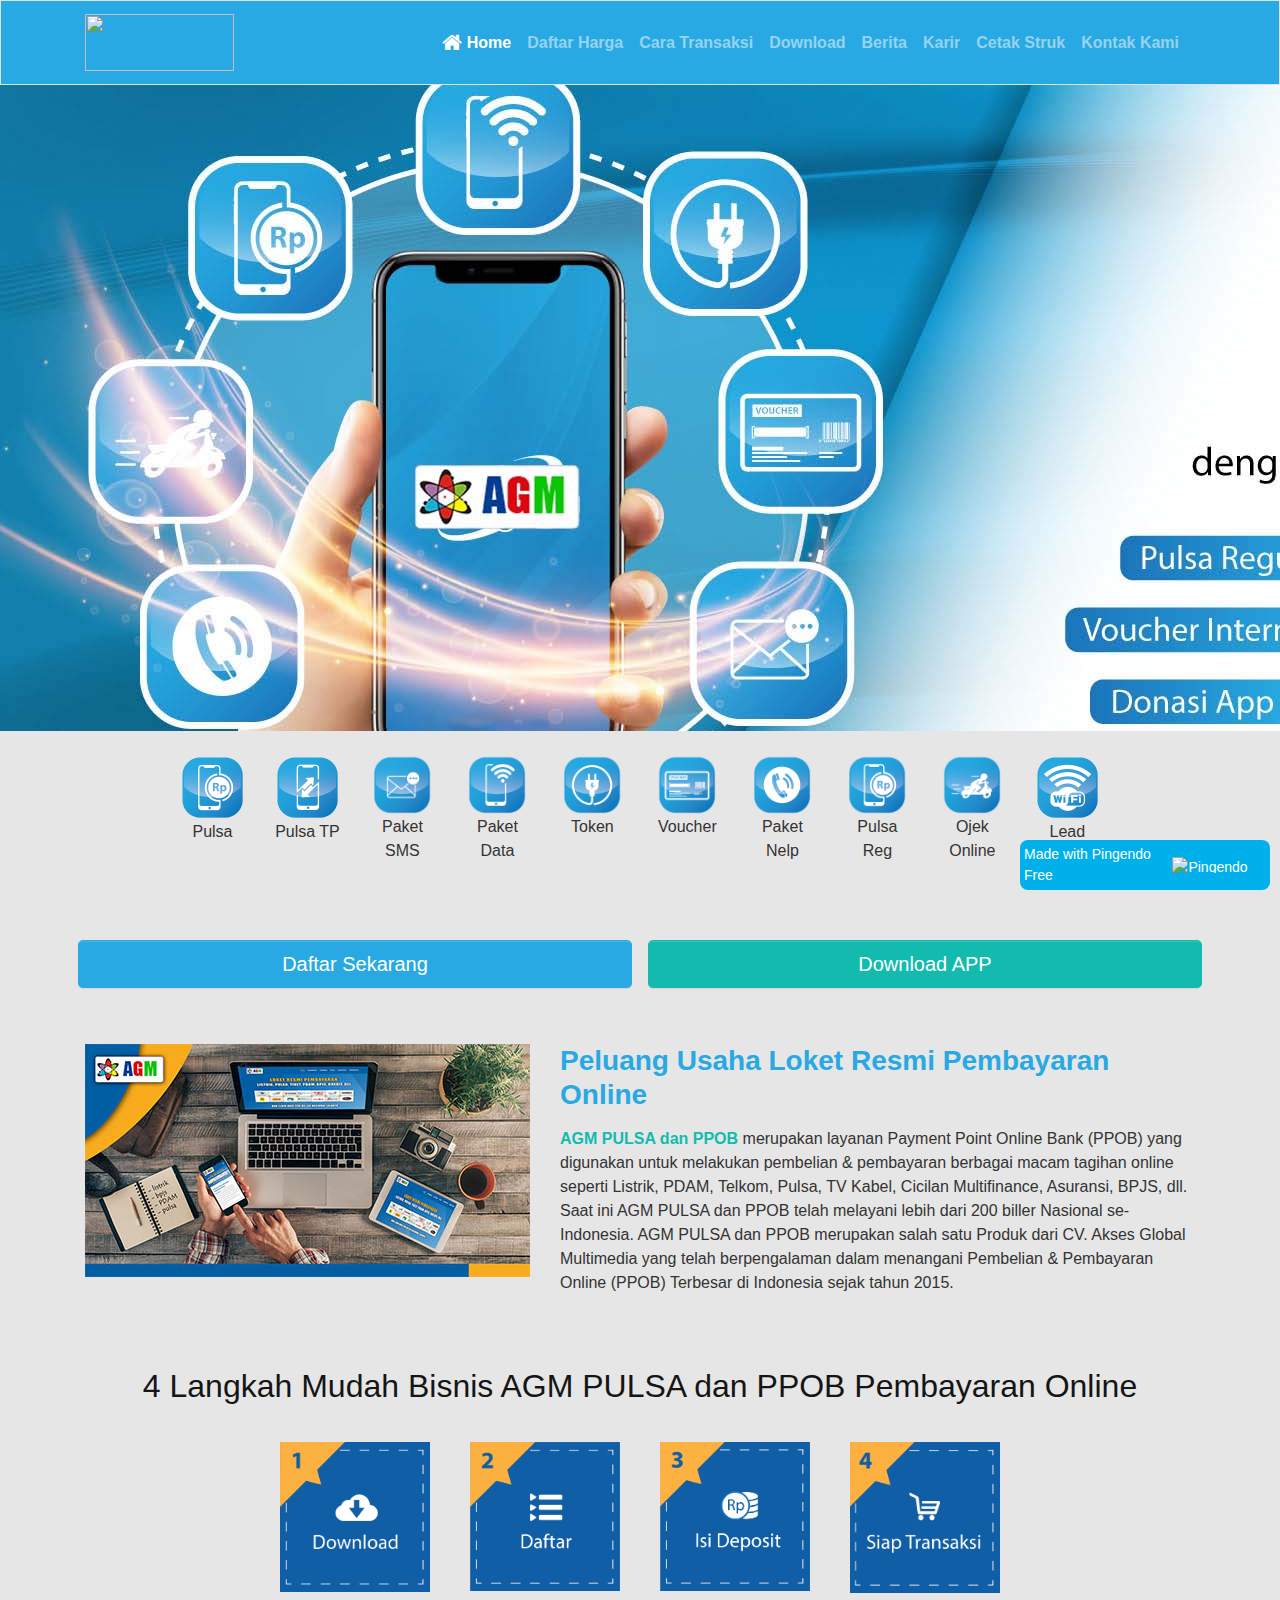
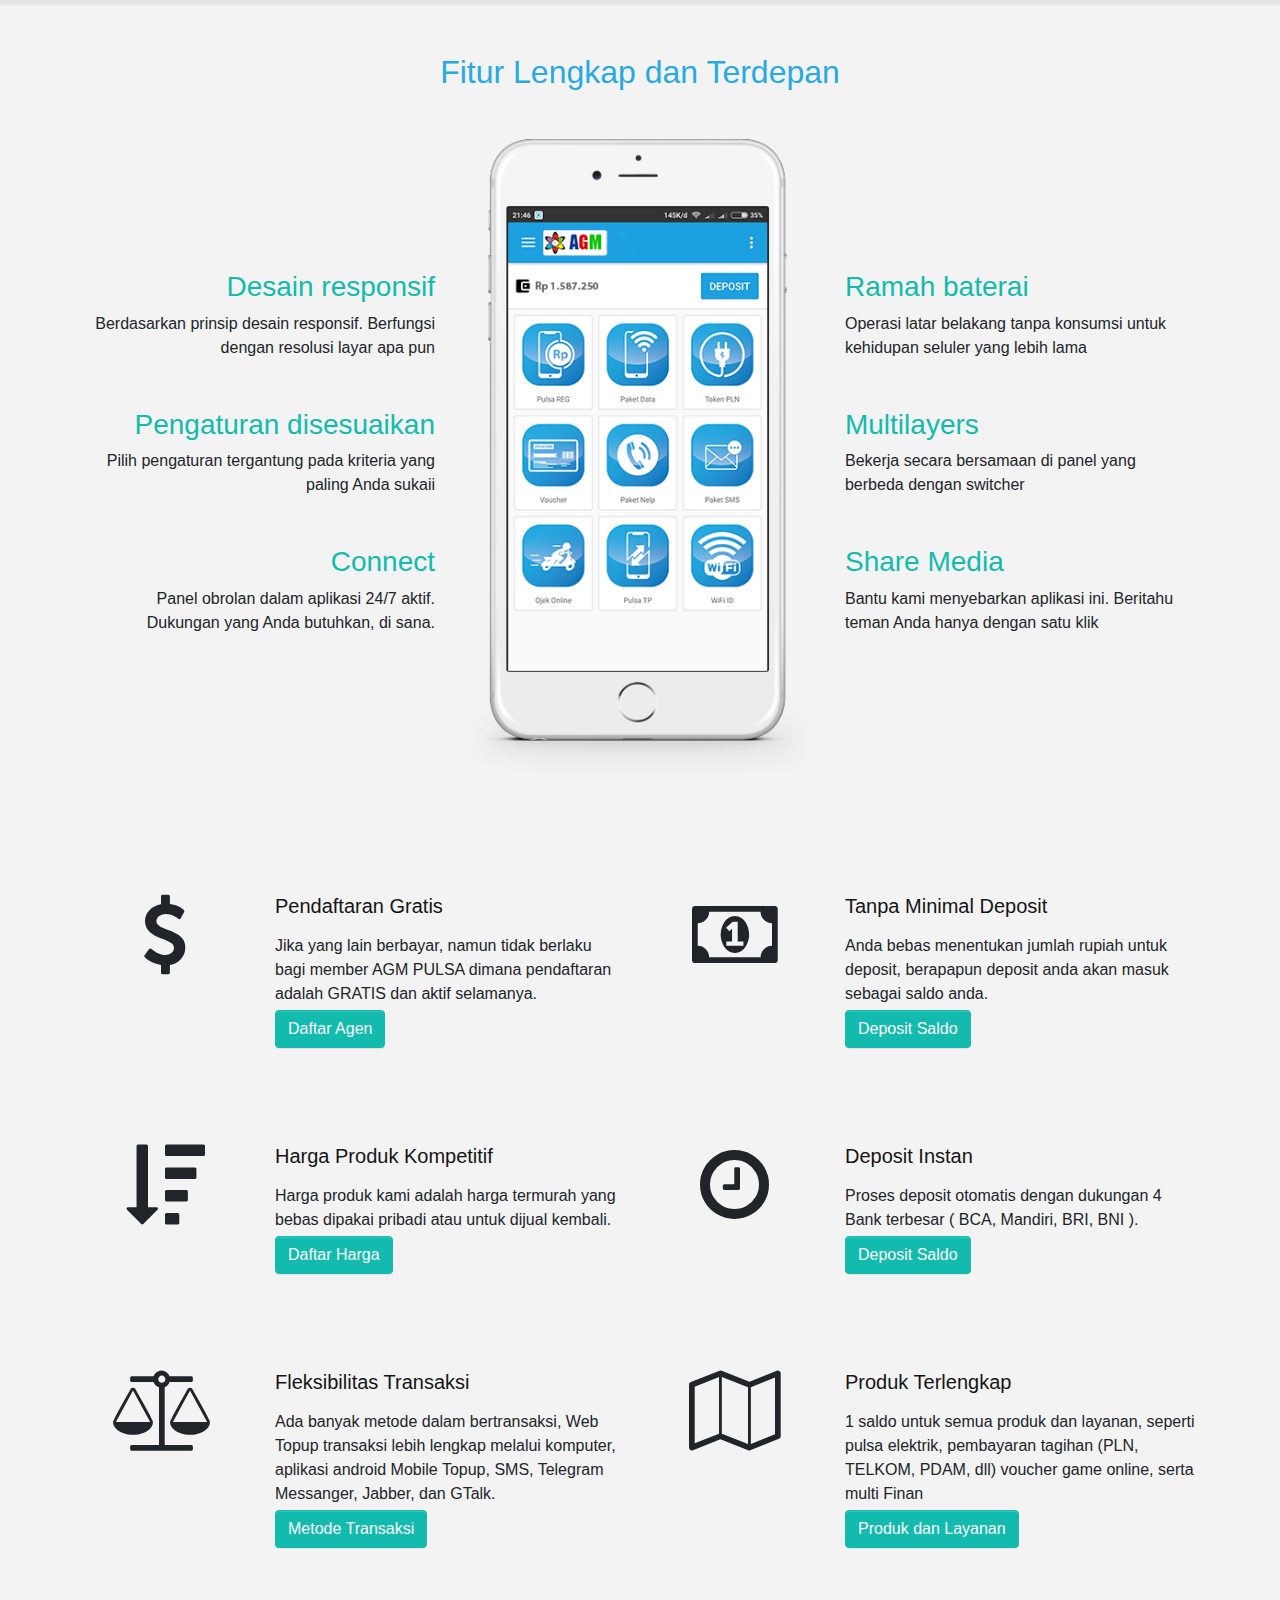
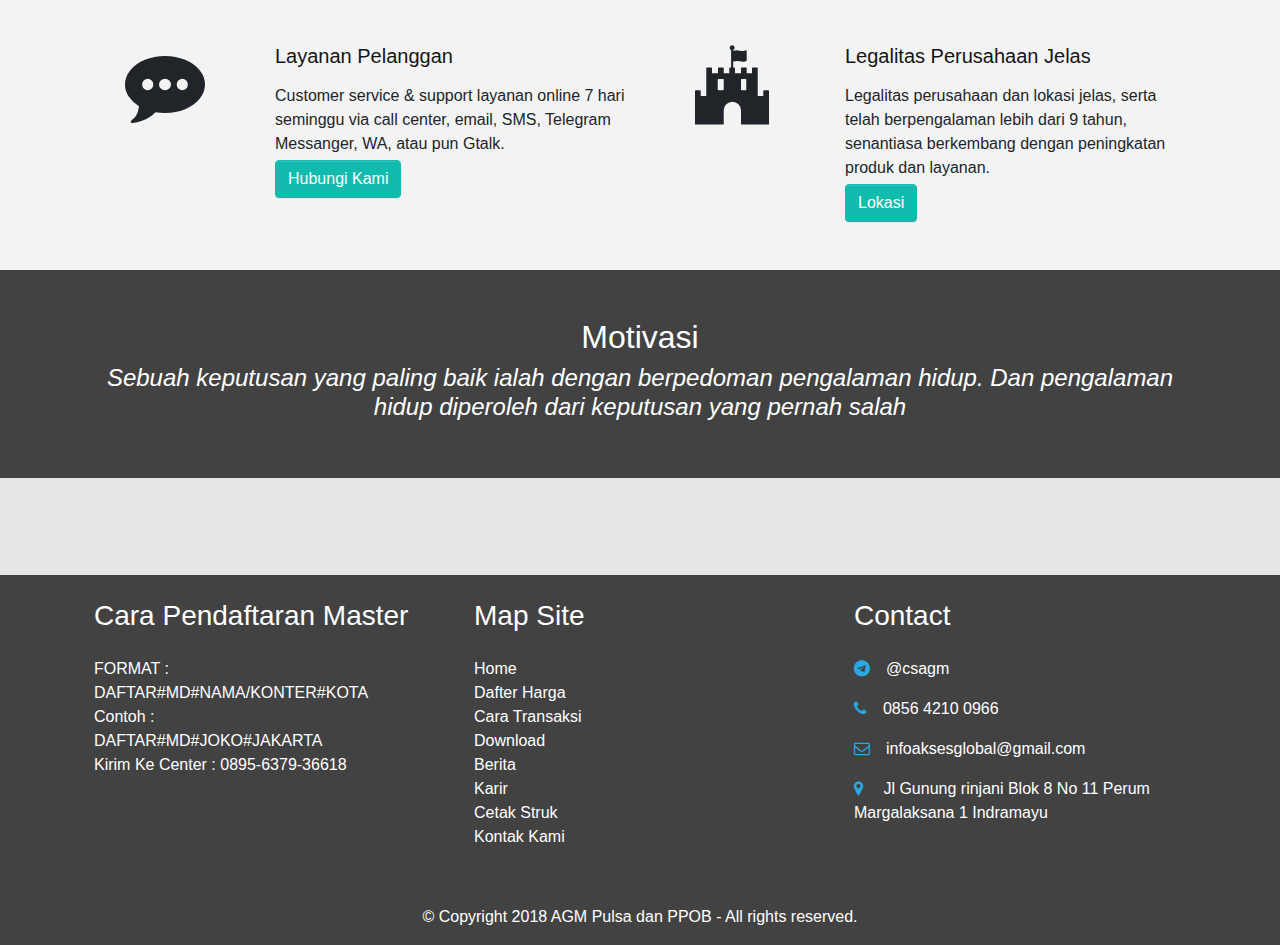
==== commit 87b1720d: "x" ====
--- a/index.html
+++ b/index.html
@@ -10,8 +10,8 @@
   <title>AGM Pulsa dan PPOB | Agen Pulsa dan PPOB Murah Harga H2H</title>
   <meta name="keywords" content="agm pulsa dan ppob,multi chip,peluang usaha"> </head>
 
-<body>
-  <nav class="navbar navbar-expand-md bg-secondary border fixed-top navbar-dark">
+<body class="w-100 h-100">
+  <nav class="navbar navbar-expand-md bg-secondary fixed-top navbar-dark border">
     <div class="container">
       <button class="navbar-toggler navbar-toggler-right" type="button" data-toggle="collapse" data-target="#navbarSupportedContent">
         <span class="navbar-toggler-icon"></span>
@@ -103,20 +103,87 @@
       </div>
     </div>
   </nav>
-  <div class="text-center h-50 w-100 p-5" style="background-image: url('upload/cover_event.jpg'); background-position:left center; background-size:cover;background-repeat:repeat-y;"></div>
-  <div class="py-5">
+  <div class="h-75 py-5 w-100" style="background-image: url('upload/agm.jpg');   ;background-position:left top;" height="100" width="100%"></div>
+  <div class="mx-auto py-4">
+    <div class="container">
+      <div class="row">
+        <div class="col-md-1"> </div>
+        <div class="col-md-1 col-2">
+          <ul class="list-inline">
+            <img class="d-block mx-auto img-fluid" src="upload/pulsa.png" height="160 px" width="160 px">
+            <p class="text-center">
+              <b>Pulsa</b>
+            </p>
+          </ul>
+        </div>
+        <div class="col-md-1 col-2">
+          <img class="d-block mx-auto img-fluid" src="upload/pulsa_transfer.png" height="160 px" width="160 px">
+          <p class="text-center">
+            <b>Pulsa TP</b>
+          </p>
+        </div>
+        <div class="col-md-1 col-2">
+          <img class="img-fluid d-block mx-auto" src="upload/paket_sms.png" width="60 px" height="60 px">
+          <p class="text-center">
+            <b>Paket SMS</b>
+          </p>
+        </div>
+        <div class="col-md-1 col-2">
+          <img class="img-fluid d-block mx-auto" src="upload/paket_internet.png" width="60 px" height="60 px">
+          <p class="text-center">
+            <b>Paket Data</b>
+            <br> </p>
+        </div>
+        <div class="col-md-1 col-2">
+          <img class="img-fluid d-block mx-auto" src="upload/token_pln.png" width="60 px">
+          <p class="text-center">
+            <b>Token</b>
+          </p>
+        </div>
+        <div class="col-md-1 col-2">
+          <img class="img-fluid d-block mx-auto" src="upload/voucher_internet.png" width="60 px" height="60 px">
+          <p class="text-center">
+            <b>Voucher</b>
+          </p>
+        </div>
+        <div class="col-md-1 col-2">
+          <img class="img-fluid d-block mx-auto" src="upload/paket_nelpon.png" width="60 px" height="60 px">
+          <p class="text-center">
+            <b>Paket Nelp</b>
+          </p>
+        </div>
+        <div class="col-md-1 col-2">
+          <img class="d-block mx-auto img-fluid" src="upload/pulsa.png" height="60 px" width="60 px">
+          <p class="text-center">
+            <b>Pulsa Reg</b>
+          </p>
+        </div>
+        <div class="col-md-1 col-2">
+          <img class="img-fluid d-block mx-auto" src="upload/ojek_online.png" width="60 px" height="60 px">
+          <p class="text-center">
+            <b>Ojek Online</b>
+          </p>
+        </div>
+        <div class="col-md-1 col-2">
+          <img class="img-fluid d-block mx-auto" src="upload/wifi_id.png" width="160 px" height="160 px">
+          <p class="text-center">Lead paragraph </p>
+        </div>
+      </div>
+    </div>
+  </div>
+  <div class="py-4">
     <div class="container">
       <div class="row">
         <div class="col-md-6 p-2">
-          <a href="#" class="btn btn-secondary w-100 mx-auto btn-lg">Daftar Sekarang</a>
+          <a href="daftar-harga.html" class="btn btn-secondary w-100 mx-auto btn-lg">Daftar Sekarang</a>
         </div>
         <div class="col-md-6 p-2">
-          <a href="#" class="btn btn-lg btn-primary w-100 mx-auto">Download APP</a>
-        </div>
-      </div>
-    </div>
-  </div>
-  <div class="py-5">
+          <a href="download.html" class="btn btn-lg btn-primary w-100 mx-auto">Download APP</a>
+        </div>
+      </div>
+    </div>
+  </div>
+  <div class="py-4">
     <div class="container">
       <div class="row">
         <div class="col-md-5 order-2 order-md-1">
@@ -139,53 +206,140 @@
       </div>
     </div>
   </div>
+  <div class="py-2">
+    <div class="container">
+      <div class="row">
+        <div class="col-md-12 p-4">
+          <h2 class="text-center text-dark">
+            <b>4 Langkah Mudah Bisnis AGM PULSA dan PPOB Pembayaran Online</b>
+          </h2>
+        </div>
+      </div>
+      <div class="row">
+        <div class="col-md-2"></div>
+        <div class="col-md-2 py-1 col-3">
+          <img class="d-block img-fluid mx-auto" src="upload/step1-download.png" width="150" href="download.html"> </div>
+        <div class="col-md-2 py-1 col-3">
+          <img class="img-fluid d-block mx-auto" src="upload/step2-daftar.png" width="150"> </div>
+        <div class="col-md-2 py-1 col-3">
+          <img class="img-fluid d-block mx-auto" src="upload/step3-isideposit.png" width="150"> </div>
+        <div class="col-md-2 py-1 col-3">
+          <img class="img-fluid d-block mx-auto" src="upload/step4-siaptransaksi.png" width="150"> </div>
+        <div class="col-md-2"></div>
+      </div>
+    </div>
+  </div>
   <div class="py-5 bg-light">
     <div class="container">
       <div class="row">
         <div class="col-md-12 text-center">
           <h2 class="pb-4 text-secondary">
-            <b>Features from the future</b>
+            <b>Fitur Lengkap dan Terdepan</b>
           </h2>
         </div>
       </div>
       <div class="row">
         <div class="align-self-center text-md-right text-center col-md-4">
-          <h3 class="text-primary">Responsive design</h3>
-          <p class="mb-5">Based on fluid design principles.
-            <br>Works with any screen resolution</p>
-          <h3 class="text-primary">Customized settings</h3>
-          <p class="mb-5">Choose settings depending on the criteria you value the most</p>
+          <h3 class="text-primary">Desain responsif</h3>
+          <p class="mb-5">Berdasarkan prinsip desain responsif. Berfungsi dengan resolusi layar apa pun</p>
+          <h3 class="text-primary">Pengaturan disesuaikan</h3>
+          <p class="mb-5">Pilih pengaturan tergantung pada kriteria yang paling Anda sukaii</p>
           <h3 class="text-primary">Connect</h3>
-          <p class="">In-app chat panel 24/7 active.
-            <br>The support you need, right there.</p>
+          <p class="">Panel obrolan dalam aplikasi 24/7 aktif. Dukungan yang Anda butuhkan, di sana.</p>
         </div>
         <div class="my-3 col-md-4">
           <img class="img-fluid d-block ml-1 mx-auto" src="upload/iphone_features.png"> </div>
         <div class="align-self-center text-md-left text-center col-md-4">
-          <h3 class="text-primary">Battery-friendly</h3>
-          <p class="mb-5">Non consuming background operation for longer mobile life</p>
+          <h3 class="text-primary">Ramah baterai</h3>
+          <p class="mb-5">Operasi latar belakang tanpa konsumsi untuk kehidupan seluler yang lebih lama</p>
           <h3 class="text-primary">Multilayers</h3>
-          <p class="mb-5">Work simultaneously on different panels with the switcher</p>
-          <h3 class="text-primary">Share the love</h3>
-          <p>Help us spreading the word.
-            <br>Tell your friends with just one-click</p>
-        </div>
-      </div>
-    </div>
-  </div>
-  <div class="py-5 bg-light">
-    <div class="container">
-      <div class="row">
-        <div class="py-5 col-md-6">
-          <div class="row">
-            <div class="text-center col-4">
-              <i class="d-block mx-auto fa fa-5x fa-angle-double-up"></i>
-            </div>
-            <div class="col-8">
-              <h5 class="mb-3 text-primary">
-                <b>Liutenant approved</b>
-              </h5>
-              <p class="my-1">Code quality is a must. Pingendo generates clean, battle-tested, modular Bootstrap 4 code – with no messy dependencies. </p>
+          <p class="mb-5">Bekerja secara bersamaan di panel yang berbeda dengan switcher</p>
+          <h3 class="text-primary">Share Media</h3>
+          <p>Bantu kami menyebarkan aplikasi ini. Beritahu teman Anda hanya dengan satu klik</p>
+        </div>
+      </div>
+    </div>
+  </div>
+  <div class="bg-light">
+    <div class="container">
+      <div class="row">
+        <div class="py-5 col-md-6">
+          <div class="row">
+            <div class="text-center col-4">
+              <i class="d-block mx-auto fa fa-5x fa-usd"></i>
+            </div>
+            <div class="col-8">
+              <h5 class="mb-3 text-dark">
+                <b>Pendaftaran Gratis</b>
+              </h5>
+              <p class="my-1">Jika yang lain berbayar, namun tidak berlaku bagi member AGM PULSA dimana pendaftaran adalah GRATIS dan aktif selamanya.
+                <br> </p>
+              <a class="btn btn-primary" href="#">Daftar Agen </a>
+            </div>
+          </div>
+        </div>
+        <div class="py-5 col-md-6">
+          <div class="row">
+            <div class="text-center col-4">
+              <i class="d-block mx-auto fa fa-5x fa-money"></i>
+            </div>
+            <div class="col-8">
+              <h5 class="mb-3 text-dark">
+                <b>Tanpa Minimal Deposit</b>
+              </h5>
+              <p class="my-1">Anda bebas menentukan jumlah rupiah untuk deposit, berapapun deposit anda akan masuk sebagai saldo anda. </p>
+              <a class="btn btn-primary" href="#">Deposit Saldo</a>
+            </div>
+          </div>
+        </div>
+      </div>
+      <div class="row">
+        <div class="py-5 col-md-6">
+          <div class="row">
+            <div class="text-center col-4">
+              <i class="d-block mx-auto fa fa-5x fa-sort-amount-desc"></i>
+            </div>
+            <div class="col-8">
+              <h5 class="mb-3 text-dark">
+                <b>Harga Produk Kompetitif</b>
+              </h5>
+              <p class="my-1">Harga produk kami adalah harga termurah yang bebas dipakai pribadi atau untuk dijual kembali. </p>
+              <a class="btn btn-primary" href="#">Daftar Harga</a>
+            </div>
+          </div>
+        </div>
+        <div class="py-5 col-md-6">
+          <div class="row">
+            <div class="text-center col-4">
+              <i class="d-block mx-auto fa fa-5x fa-clock-o"></i>
+            </div>
+            <div class="col-8">
+              <h5 class="mb-3 text-dark">
+                <b>Deposit Instan</b>
+              </h5>
+              <p class="my-1">Proses deposit otomatis dengan dukungan 4 Bank terbesar ( BCA, Mandiri, BRI, BNI ). </p>
+              <a class="btn btn-primary" href="#">Deposit Saldo</a>
+            </div>
+          </div>
+        </div>
+      </div>
+    </div>
+  </div>
+  <div class="bg-light">
+    <div class="container">
+      <div class="row">
+        <div class="py-5 col-md-6">
+          <div class="row">
+            <div class="text-center col-4">
+              <i class="d-block mx-auto fa fa-5x fa-balance-scale"></i>
+            </div>
+            <div class="col-8">
+              <h5 class="mb-3 text-dark">
+                <b>Fleksibilitas Transaksi</b>
+              </h5>
+              <p class="my-1">Ada banyak metode dalam bertransaksi, Web Topup transaksi lebih lengkap melalui komputer, aplikasi android Mobile Topup, SMS, Telegram Messanger, Jabber, dan GTalk. </p>
+              <a class="btn btn-primary" href="#">Metode Transaksi
+                <br> </a>
             </div>
           </div>
         </div>
@@ -195,178 +349,71 @@
               <i class="d-block mx-auto fa fa-5x fa-map-o"></i>
             </div>
             <div class="col-8">
-              <h5 class="mb-3 text-primary">
-                <b>Find your way</b>
-              </h5>
-              <p class="my-1">Design unique interfaces by customizing Bootstrap theme. Modify colors, fonts and grid setting without opening any CSS file. </p>
-            </div>
-          </div>
-        </div>
-      </div>
-      <div class="row">
-        <div class="py-5 col-md-6">
-          <div class="row">
-            <div class="text-center col-4">
-              <i class="d-block mx-auto fa fa-5x fa-file-o"></i>
-            </div>
-            <div class="col-8">
-              <h5 class="mb-3 text-primary">
-                <b>Start from templates</b>
-              </h5>
-              <p class="my-1">Build with blocks, yet modify easily. Customization is one click away and the graphic possibilities are infinite. </p>
-            </div>
-          </div>
-        </div>
-        <div class="py-5 col-md-6">
-          <div class="row">
-            <div class="text-center col-4">
-              <i class="d-block mx-auto fa fa-5x fa-code"></i>
-            </div>
-            <div class="col-8">
-              <h5 class="mb-3 text-primary">
-                <b>Made for everyone</b>
-              </h5>
-              <p class="my-1">Work on top of native HTML and SASS files. Extending, customizing and integrating JavaScript is a breeze. With no limits. </p>
-            </div>
-          </div>
-        </div>
-      </div>
-    </div>
-  </div>
-  <div class="py-5 text-center text-dark" style="background-size:cover;background-image: url('upload/cover_event.jpg');background-position:left bottom;">
+              <h5 class="mb-3 text-dark">
+                <b>Produk Terlengkap</b>
+              </h5>
+              <p class="my-1">1 saldo untuk semua produk dan layanan, seperti pulsa elektrik, pembayaran tagihan (PLN, TELKOM, PDAM, dll) voucher game online, serta multi Finan</p>
+              <a class="btn btn-primary" href="#">Produk dan Layanan</a>
+            </div>
+          </div>
+        </div>
+      </div>
+      <div class="row">
+        <div class="py-5 col-md-6">
+          <div class="row">
+            <div class="text-center col-4">
+              <i class="d-block mx-auto fa fa-5x fa-commenting"></i>
+            </div>
+            <div class="col-8">
+              <h5 class="mb-3 text-dark">
+                <b>Layanan Pelanggan</b>
+              </h5>
+              <p class="my-1">Customer service &amp; support layanan online 7 hari seminggu via call center, email, SMS, Telegram Messanger, WA, atau pun Gtalk. </p>
+              <a class="btn btn-primary" href="#">Hubungi Kami</a>
+            </div>
+          </div>
+        </div>
+        <div class="py-5 col-md-6">
+          <div class="row">
+            <div class="text-center col-4">
+              <i class="d-block mx-auto fa fa-5x fa-fort-awesome"></i>
+            </div>
+            <div class="col-8">
+              <h5 class="mb-3 text-dark">
+                <b>Legalitas Perusahaan Jelas</b>
+              </h5>
+              <p class="my-1">Legalitas perusahaan dan lokasi jelas, serta telah berpengalaman lebih dari 9 tahun, senantiasa berkembang dengan peningkatan produk dan layanan. </p>
+              <a class="btn btn-primary" href="#">Lokasi</a>
+            </div>
+          </div>
+        </div>
+      </div>
+    </div>
+  </div>
+  <div class="py-5 text-center text-dark bg-hitamdasar" style="background-size:cover;background-position:left bottom;">
     <div class="container">
       <div class="row">
         <div class="col-md-12">
           <div class="row">
             <div class="col-md-12">
-              <h1 class="text-capitalize text-white">
-                <b>Article header</b>
-              </h1>
-              <p class="text-white">
-                <b>Lorem ipsum dolor sit amet, consectetur adipiscing elit, sed do eiusmod tempor incididunt ut labore et dolore magna aliqua. Ut enim ad minim veniam, quis nostrud exercitation ullamco laboris nisi ut aliquip ex ea commodo consequat. Duis
-                  aute irure dolor in reprehenderit in voluptate velit esse cillum dolore eu fugiat nulla pariatur. Excepteur sint occaecat cupidatat non proident, sunt in culpa qui officia deserunt.</b>
-              </p>
-            </div>
-          </div>
-        </div>
-      </div>
-    </div>
-  </div>
-  <div class="py-5 bg-light">
-    <div class="container">
-      <div class="row text-center">
-        <div class="col-md-12">
-          <h1 class="mb-4 text-primary">Benefits and features</h1>
-          <p class="lead">Design unique interfaces by customizing Bootstrap theme with Pingendo.
-            <br>Modify colors, fonts and grid setting without opening any CSS file.</p>
-          <div class="row text-left mt-5">
-            <div class="col-md-4 my-3">
-              <div class="row mb-3">
-                <div class="text-center col-2">
-                  <i class="d-block mx-auto fa fa-3x fa-mars"></i>
-                </div>
-                <div class="align-self-center col-10">
-                  <h5 class="text-secondary">
-                    <b>For him</b>
-                  </h5>
-                </div>
-              </div>
-              <p>Based on fluid design principles. Works with screen resolution. &nbsp;In-app chat panel 24/7 active. The support you need, right there.</p>
-            </div>
-            <div class="col-md-4 my-3">
-              <div class="row mb-3">
-                <div class="text-center col-2">
-                  <i class="d-block mx-auto fa fa-3x fa-venus"></i>
-                </div>
-                <div class="align-self-center col-10">
-                  <h5 class="text-secondary">
-                    <b>For her</b>
-                  </h5>
-                </div>
-              </div>
-              <p>Help us spreading the word. Tell your friends with just one-click.&nbsp;Work simultaneously on different panels with the switcher</p>
-            </div>
-            <div class="col-md-4 my-3">
-              <div class="row mb-3">
-                <div class="text-center col-2">
-                  <i class="d-block mx-auto fa fa-3x fa-neuter"></i>
-                </div>
-                <div class="align-self-center col-10">
-                  <h5 class="text-secondary">
-                    <b>For its</b>
-                  </h5>
-                </div>
-              </div>
-              <p>You are working with plain HTML and SASS files on your computer, so extending and integrating Javascript is a breeze.</p>
-            </div>
-            <div class="col-md-4 my-3">
-              <div class="row mb-3">
-                <div class="text-center col-2">
-                  <i class="d-block mx-auto fa fa-3x fa-mars-stroke"></i>
-                </div>
-                <div class="align-self-center col-10">
-                  <h5 class="text-secondary">
-                    <b>For anyone</b>
-                  </h5>
-                </div>
-              </div>
-              <p>Based on fluid design principles. Works with screen resolution.&nbsp;Choose settings depending on the criteria you value the most.</p>
-            </div>
-            <div class="col-md-4 my-3">
-              <div class="row mb-3">
-                <div class="text-center col-2">
-                  <i class="d-block mx-auto fa fa-3x fa-mars-double"></i>
-                </div>
-                <div class="align-self-center col-10">
-                  <h5 class="text-secondary">
-                    <b>Even couples</b>
-                  </h5>
-                </div>
-              </div>
-              <p>In-app chat panel 24/7 active. The support you need, right there. Pingendo enhance the battery duration and the quality of your life.&nbsp;</p>
-            </div>
-            <div class="col-md-4 my-3">
-              <div class="row mb-3">
-                <div class="text-center col-2">
-                  <i class="d-block mx-auto fa fa-3x fa-genderless"></i>
-                </div>
-                <div class="align-self-center col-10">
-                  <h5 class="text-secondary">
-                    <b>Any other?</b>
-                  </h5>
-                </div>
-              </div>
-              <p>Help us spreading the word. Tell your friends with just one-click.&nbsp;Work simultaneously on different panels. Share the work with teammates.</p>
-            </div>
-          </div>
-        </div>
-      </div>
-    </div>
-  </div>
-  <div class="py-5 text-center bg-hitamdasar">
-    <div class="container">
-      <div class="row">
-        <div class="col-md-12">
-          <div class="row">
-            <div class="col-md-12">
-              <h1 class="text-light">Cara&nbsp;</h1>
-              <p class="text-light">Lorem ipsum dolor sit amet, consectetur adipiscing elit, sed do eiusmod tempor incididunt ut labore et dolore magna aliqua. Ut enim ad minim veniam, quis nostrud exercitation ullamco laboris nisi ut aliquip ex ea commodo consequat. Duis
-                aute irure dolor in reprehenderit in voluptate velit esse cillum dolore eu fugiat nulla pariatur. Excepteur sint occaecat cupidatat non proident, sunt in culpa qui officia deserunt.</p>
-              <div class="col-md-12">
-                <a href="#" class="btn btn-outline-primary">Button</a>
-              </div>
-            </div>
-          </div>
-          <div class="row">
-            <div class="">
-              <a class="btn btn-secondary" href="#">
-                <i class="fa fa-fw fa-facebook-square"></i>Facebook </a>
-            </div>
-            <div class="col-md-3"></div>
-            <div class="col-md-3"></div>
-            <div class="col-md-3"></div>
-          </div>
-        </div>
+              <h2 class="text-capitalize text-white">
+                <b>Motivasi</b>
+              </h2>
+              <h4 class="text-white text-center" contenteditable="true">
+                <b>
+                  <script type="text/javascript" src="bijak.js"></script>
+                </b>
+              </h4>
+            </div>
+          </div>
+        </div>
+      </div>
+    </div>
+  </div>
+  <div class="py-5">
+    <div class="container">
+      <div class="row">
+        <div class="col-md-12"></div>
       </div>
     </div>
   </div>
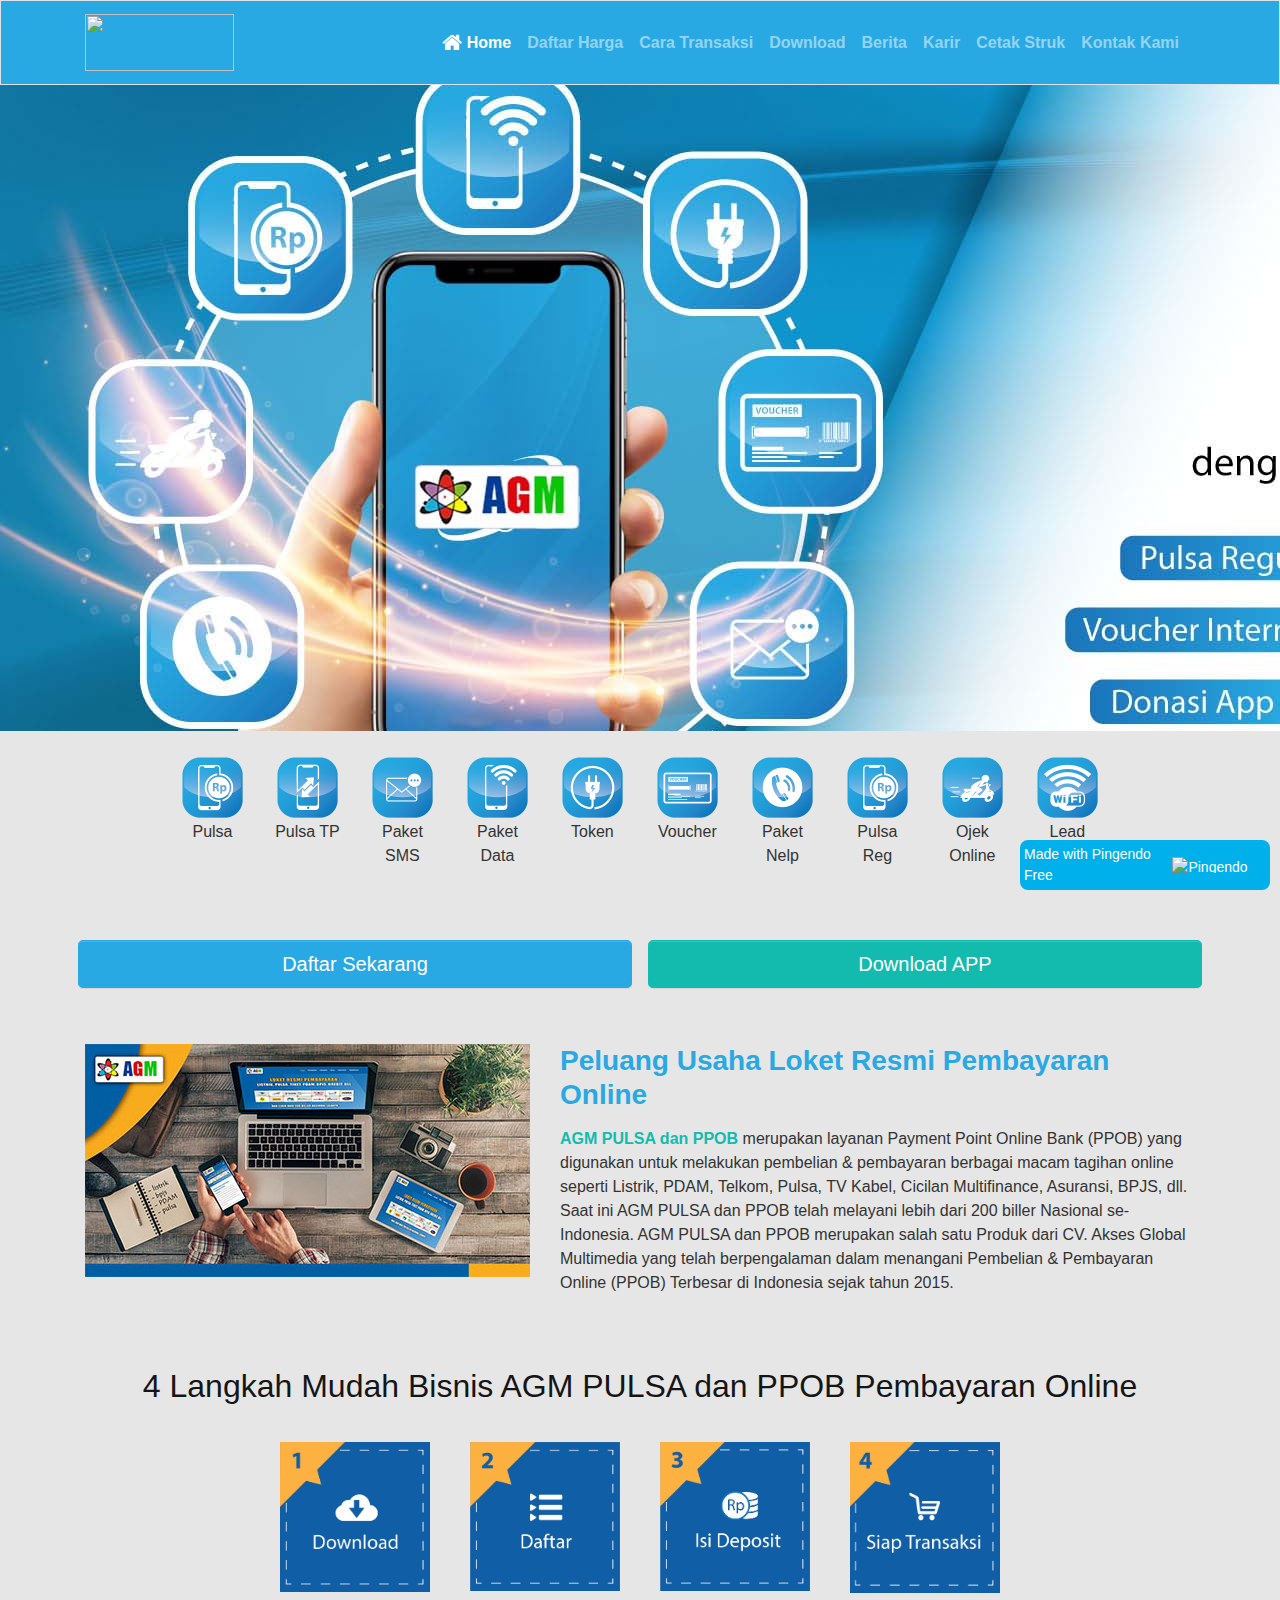
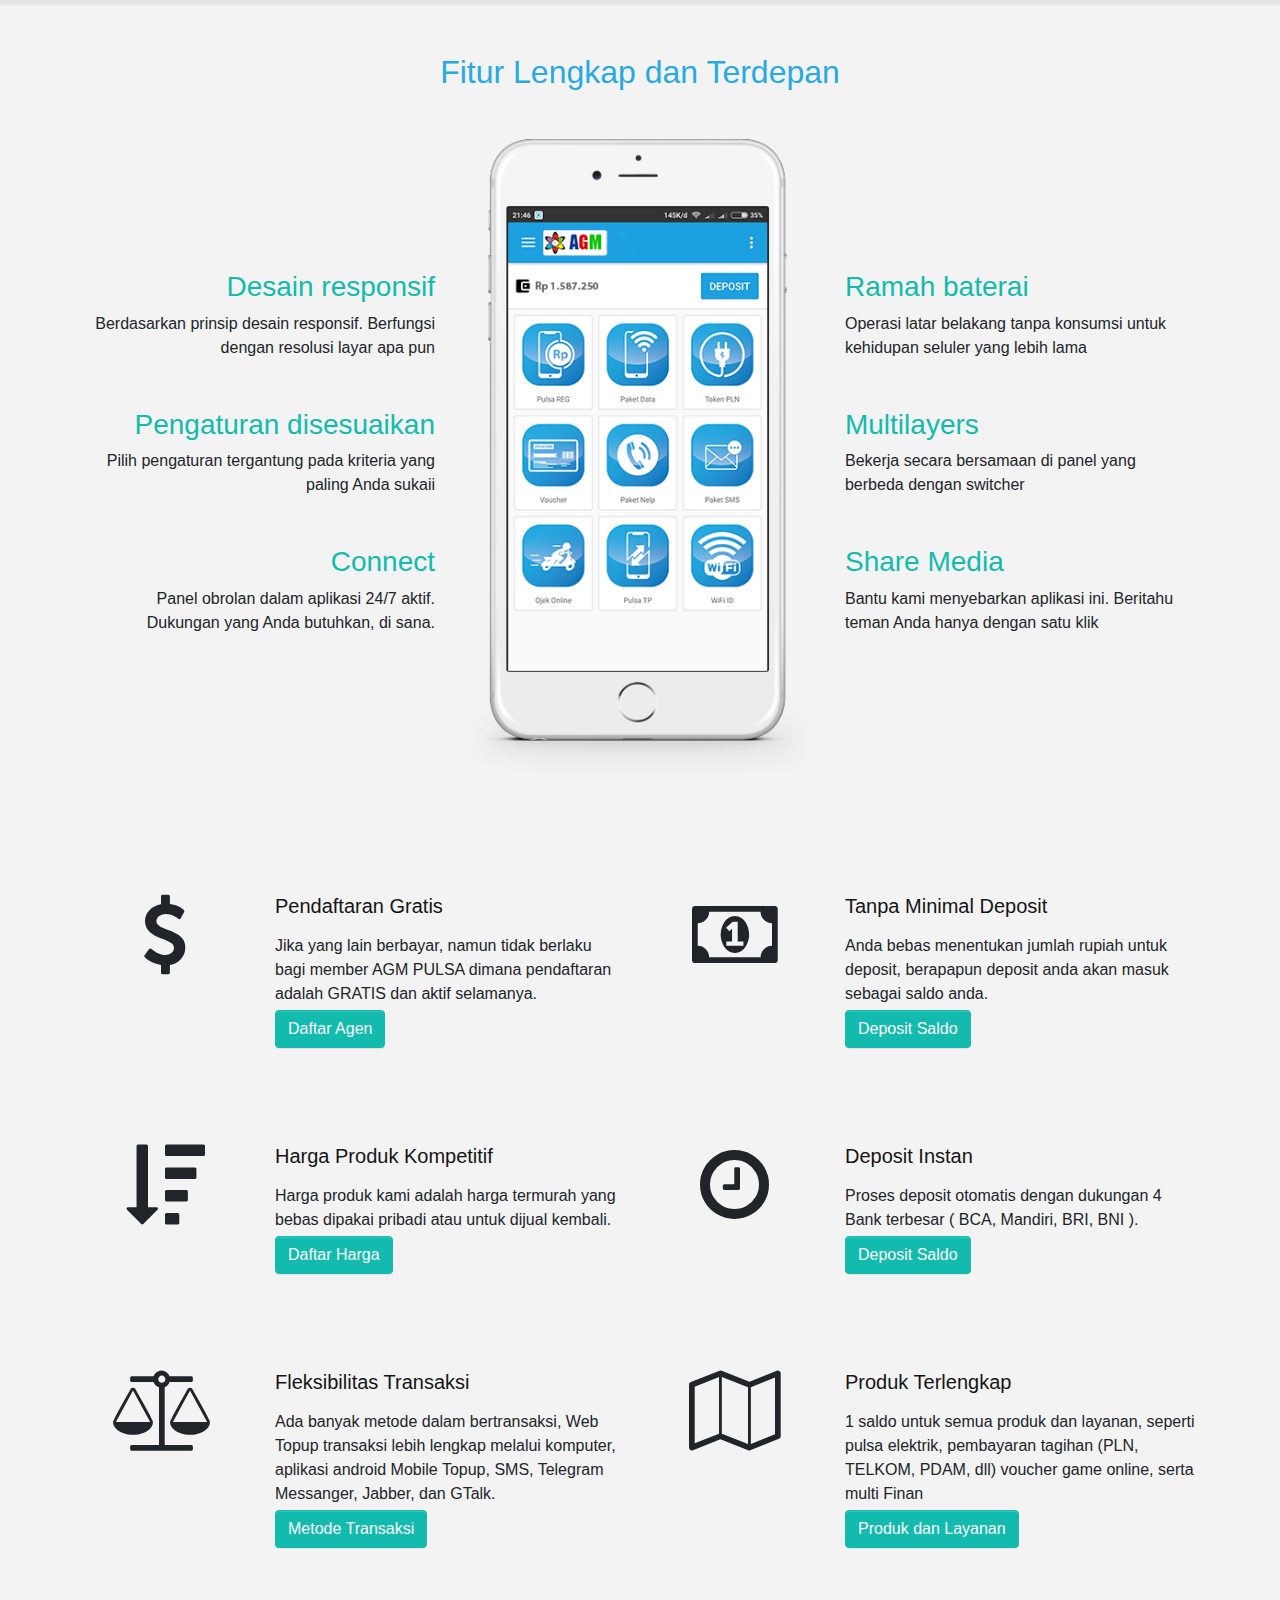
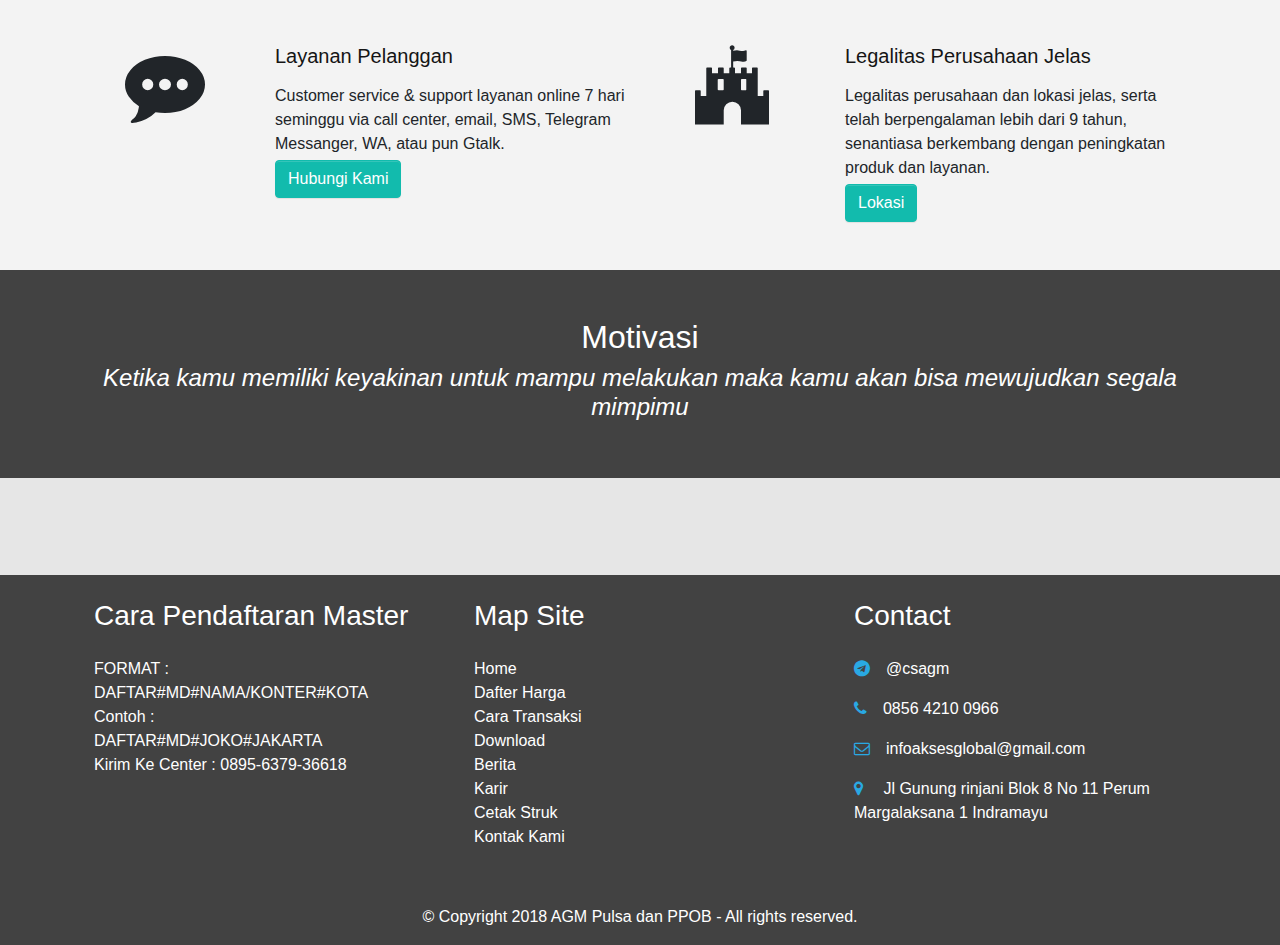
==== commit 5a7935b0: "x" ====
--- a/index.html
+++ b/index.html
@@ -110,62 +110,62 @@
         <div class="col-md-1"> </div>
         <div class="col-md-1 col-2">
           <ul class="list-inline">
-            <img class="d-block mx-auto img-fluid" src="upload/pulsa.png" height="160 px" width="160 px">
+            <img class="d-block mx-auto img-fluid" src="upload/pulsa.png" height="65 px" width="65 px">
             <p class="text-center">
               <b>Pulsa</b>
             </p>
           </ul>
         </div>
         <div class="col-md-1 col-2">
-          <img class="d-block mx-auto img-fluid" src="upload/pulsa_transfer.png" height="160 px" width="160 px">
+          <img class="d-block mx-auto img-fluid" src="upload/pulsa_transfer.png" height="65 px" width="65 px">
           <p class="text-center">
             <b>Pulsa TP</b>
           </p>
         </div>
         <div class="col-md-1 col-2">
-          <img class="img-fluid d-block mx-auto" src="upload/paket_sms.png" width="60 px" height="60 px">
+          <img class="img-fluid d-block mx-auto" src="upload/paket_sms.png" width="65 px" height="65 px">
           <p class="text-center">
             <b>Paket SMS</b>
           </p>
         </div>
         <div class="col-md-1 col-2">
-          <img class="img-fluid d-block mx-auto" src="upload/paket_internet.png" width="60 px" height="60 px">
+          <img class="img-fluid d-block mx-auto" src="upload/paket_internet.png" width="65 px" height="65 px">
           <p class="text-center">
             <b>Paket Data</b>
             <br> </p>
         </div>
         <div class="col-md-1 col-2">
-          <img class="img-fluid d-block mx-auto" src="upload/token_pln.png" width="60 px">
+          <img class="img-fluid d-block mx-auto" src="upload/token_pln.png" width="65 px" height="65 px">
           <p class="text-center">
             <b>Token</b>
           </p>
         </div>
         <div class="col-md-1 col-2">
-          <img class="img-fluid d-block mx-auto" src="upload/voucher_internet.png" width="60 px" height="60 px">
+          <img class="img-fluid d-block mx-auto" src="upload/voucher_internet.png" width="65 px" height="65 px">
           <p class="text-center">
             <b>Voucher</b>
           </p>
         </div>
         <div class="col-md-1 col-2">
-          <img class="img-fluid d-block mx-auto" src="upload/paket_nelpon.png" width="60 px" height="60 px">
+          <img class="img-fluid d-block mx-auto" src="upload/paket_nelpon.png" width="65 px" height="65 px">
           <p class="text-center">
             <b>Paket Nelp</b>
           </p>
         </div>
         <div class="col-md-1 col-2">
-          <img class="d-block mx-auto img-fluid" src="upload/pulsa.png" height="60 px" width="60 px">
+          <img class="d-block mx-auto img-fluid" src="upload/pulsa.png" height="65 px" width="65 px">
           <p class="text-center">
             <b>Pulsa Reg</b>
           </p>
         </div>
         <div class="col-md-1 col-2">
-          <img class="img-fluid d-block mx-auto" src="upload/ojek_online.png" width="60 px" height="60 px">
+          <img class="img-fluid d-block mx-auto" src="upload/ojek_online.png" width="65 px" height="65 px">
           <p class="text-center">
             <b>Ojek Online</b>
           </p>
         </div>
         <div class="col-md-1 col-2">
-          <img class="img-fluid d-block mx-auto" src="upload/wifi_id.png" width="160 px" height="160 px">
+          <img class="img-fluid d-block mx-auto" src="upload/wifi_id.png" width="65 px" height="65 px">
           <p class="text-center">Lead paragraph </p>
         </div>
       </div>
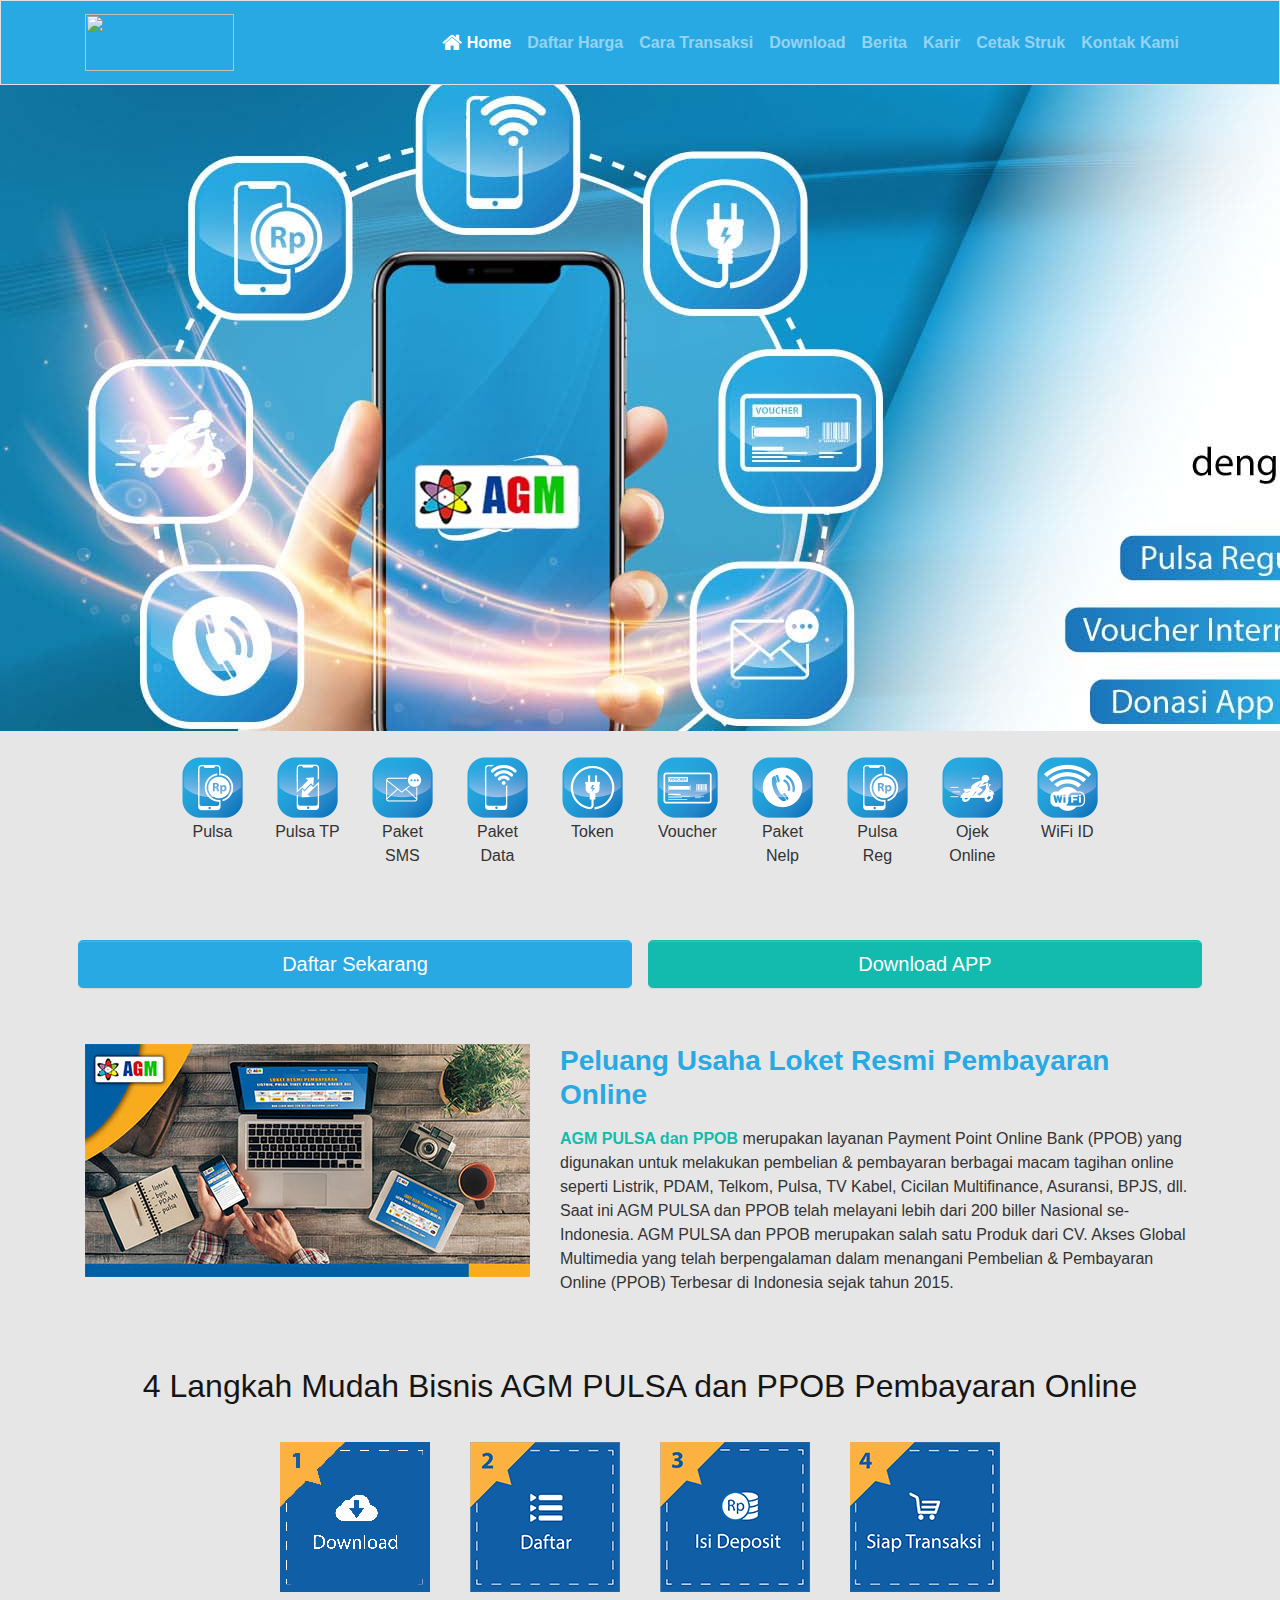
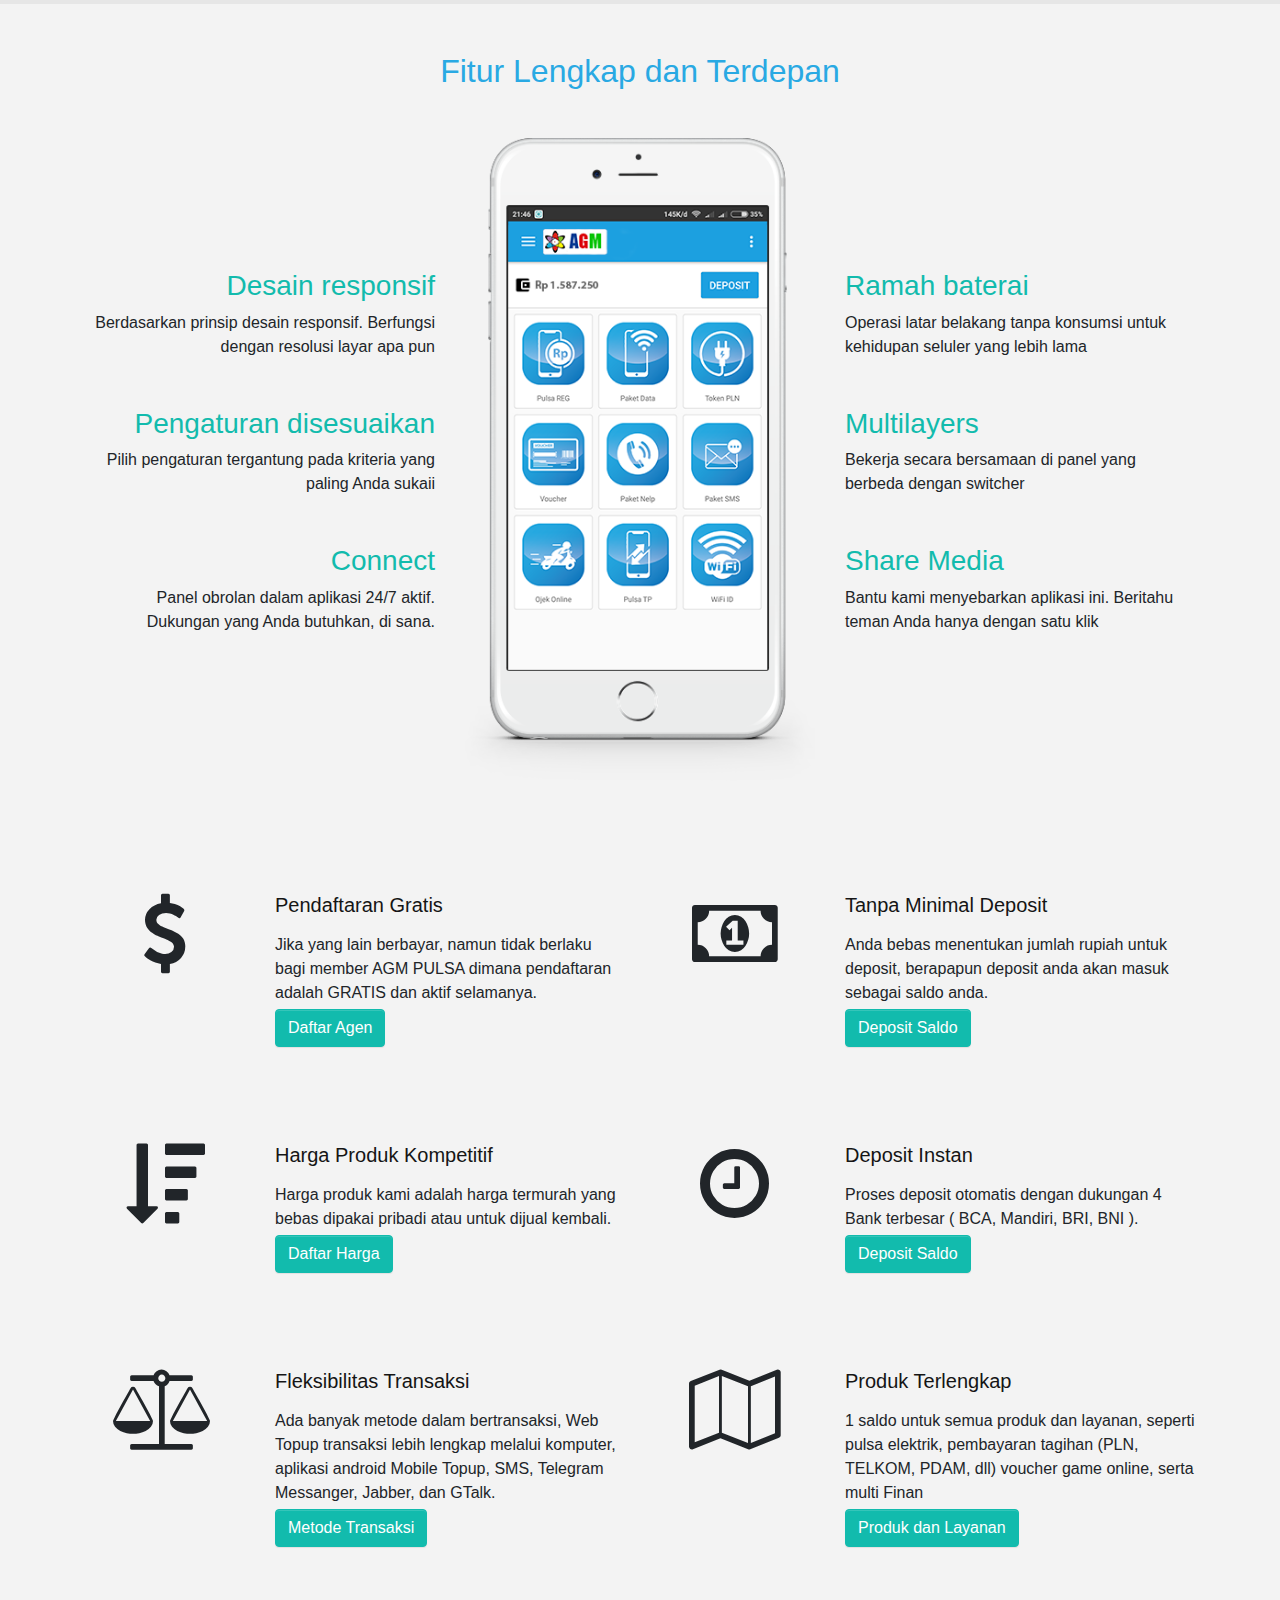
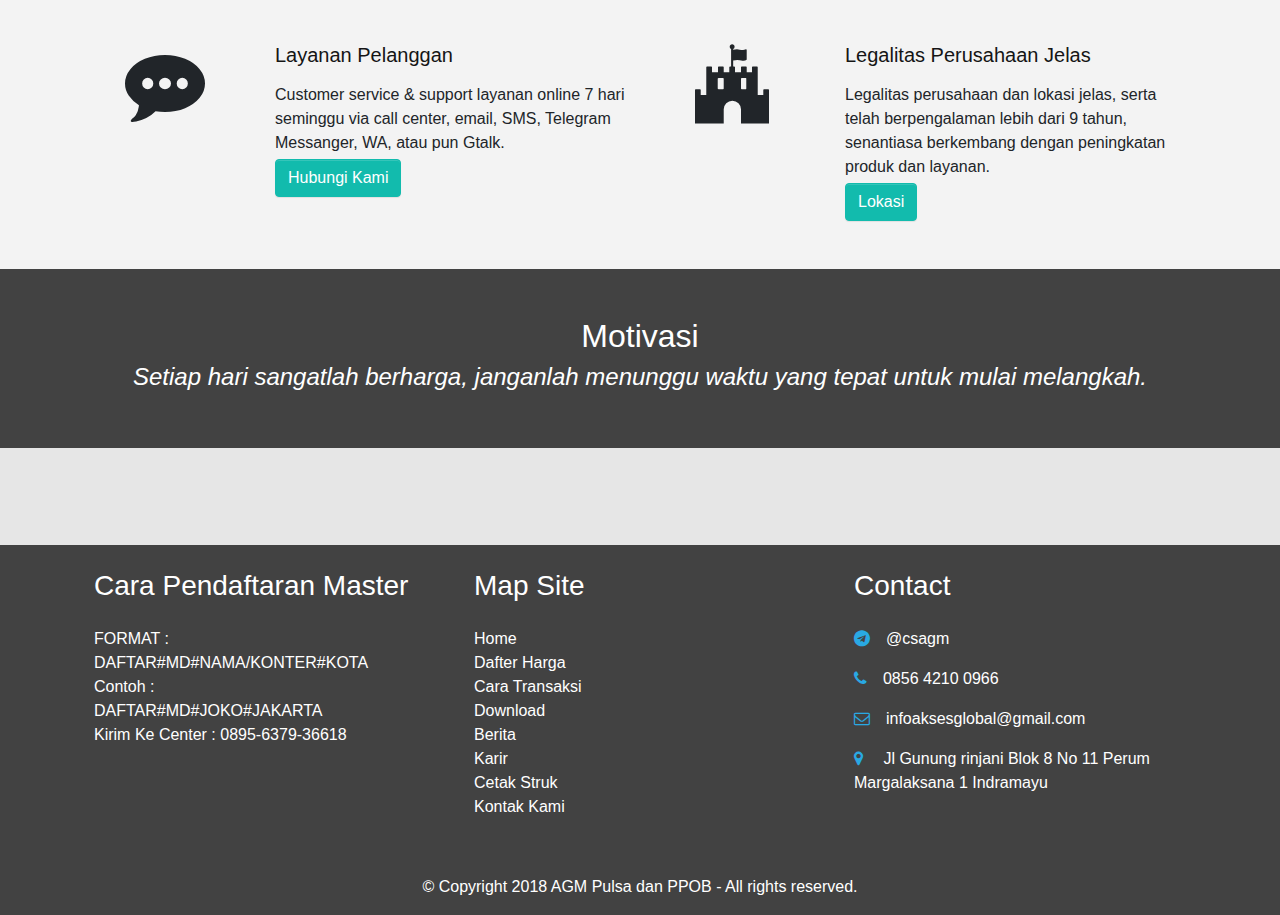
==== commit 633cc7cf: "Update index.html" ====
--- a/index.html
+++ b/index.html
@@ -166,7 +166,9 @@
         </div>
         <div class="col-md-1 col-2">
           <img class="img-fluid d-block mx-auto" src="upload/wifi_id.png" width="65 px" height="65 px">
-          <p class="text-center">Lead paragraph </p>
+          <p class="text-center">
+            <b>WiFi ID</b>
+          </p>
         </div>
       </div>
     </div>
@@ -218,13 +220,13 @@
       <div class="row">
         <div class="col-md-2"></div>
         <div class="col-md-2 py-1 col-3">
-          <img class="d-block img-fluid mx-auto" src="upload/step1-download.png" width="150" href="download.html"> </div>
+          <img class="d-block img-fluid mx-auto" src="upload/step1-download.png" width="150 px" href="download.html" height="150 px"> </div>
         <div class="col-md-2 py-1 col-3">
-          <img class="img-fluid d-block mx-auto" src="upload/step2-daftar.png" width="150"> </div>
+          <img class="img-fluid d-block mx-auto" src="upload/step2-daftar.png" width="150 px" height="150 px"> </div>
         <div class="col-md-2 py-1 col-3">
-          <img class="img-fluid d-block mx-auto" src="upload/step3-isideposit.png" width="150"> </div>
+          <img class="img-fluid d-block mx-auto" src="upload/step3-isideposit.png" width="150 px" height="150 px"> </div>
         <div class="col-md-2 py-1 col-3">
-          <img class="img-fluid d-block mx-auto" src="upload/step4-siaptransaksi.png" width="150"> </div>
+          <img class="img-fluid d-block mx-auto" src="upload/step4-siaptransaksi.png" width="150 px" height="150 px"> </div>
         <div class="col-md-2"></div>
       </div>
     </div>
@@ -494,9 +496,6 @@
   <script src="https://code.jquery.com/jquery-3.2.1.slim.min.js" integrity="sha384-KJ3o2DKtIkvYIK3UENzmM7KCkRr/rE9/Qpg6aAZGJwFDMVNA/GpGFF93hXpG5KkN" crossorigin="anonymous"></script>
   <script src="https://cdnjs.cloudflare.com/ajax/libs/popper.js/1.12.9/umd/popper.min.js" integrity="sha384-ApNbgh9B+Y1QKtv3Rn7W3mgPxhU9K/ScQsAP7hUibX39j7fakFPskvXusvfa0b4Q" crossorigin="anonymous"></script>
   <script src="https://maxcdn.bootstrapcdn.com/bootstrap/4.0.0/js/bootstrap.min.js" integrity="sha384-JZR6Spejh4U02d8jOt6vLEHfe/JQGiRRSQQxSfFWpi1MquVdAyjUar5+76PVCmYl" crossorigin="anonymous"></script>
-  <pingendo onclick="window.open('https://pingendo.com/', '_blank')" style="cursor:pointer;position: fixed;bottom: 10px;right:10px;padding:4px;background-color: #00b0eb;border-radius: 8px; width:250px;display:flex;flex-direction:row;align-items:center;justify-content:center;font-size:14px;color:white">Made with Pingendo Free&nbsp;&nbsp;
-    <img src="https://pingendo.com/site-assets/Pingendo_logo_big.png" class="d-block" alt="Pingendo logo" height="16">
-  </pingendo>
 </body>
 
-</html>+</html>
